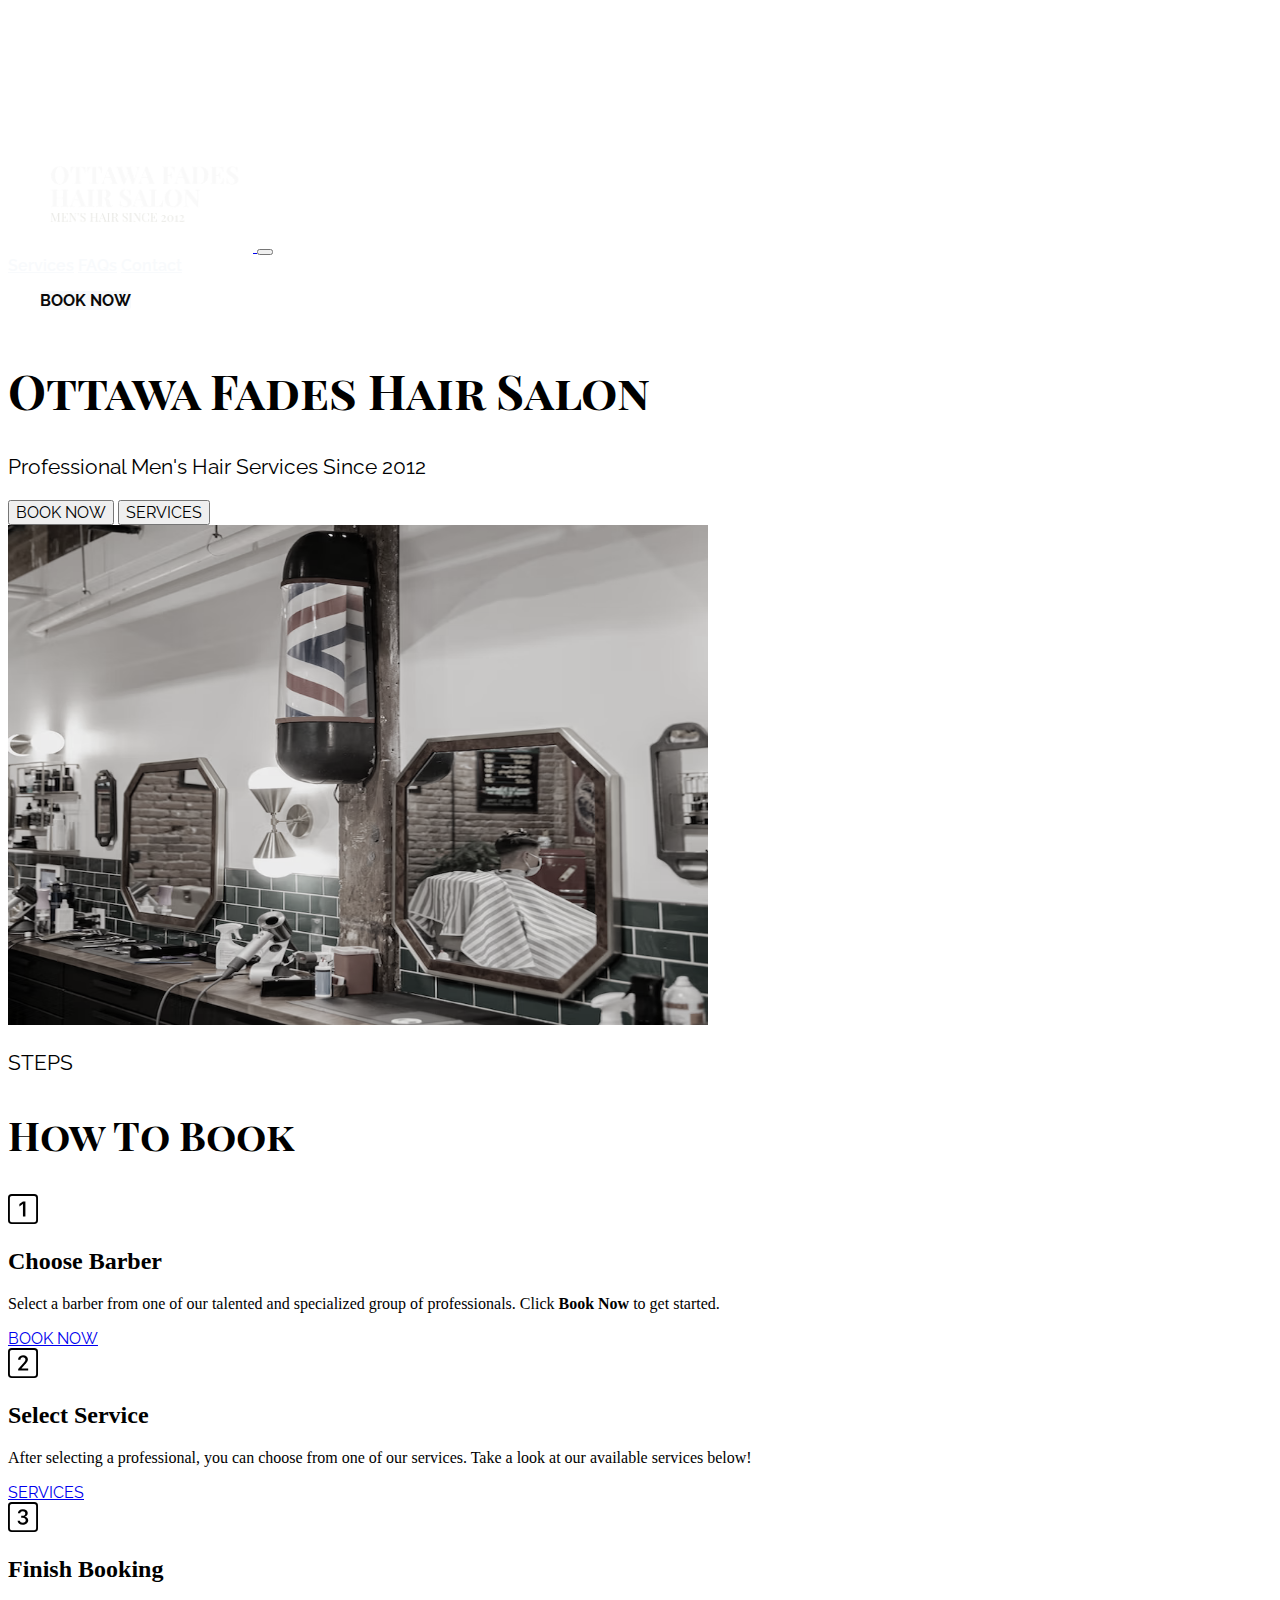
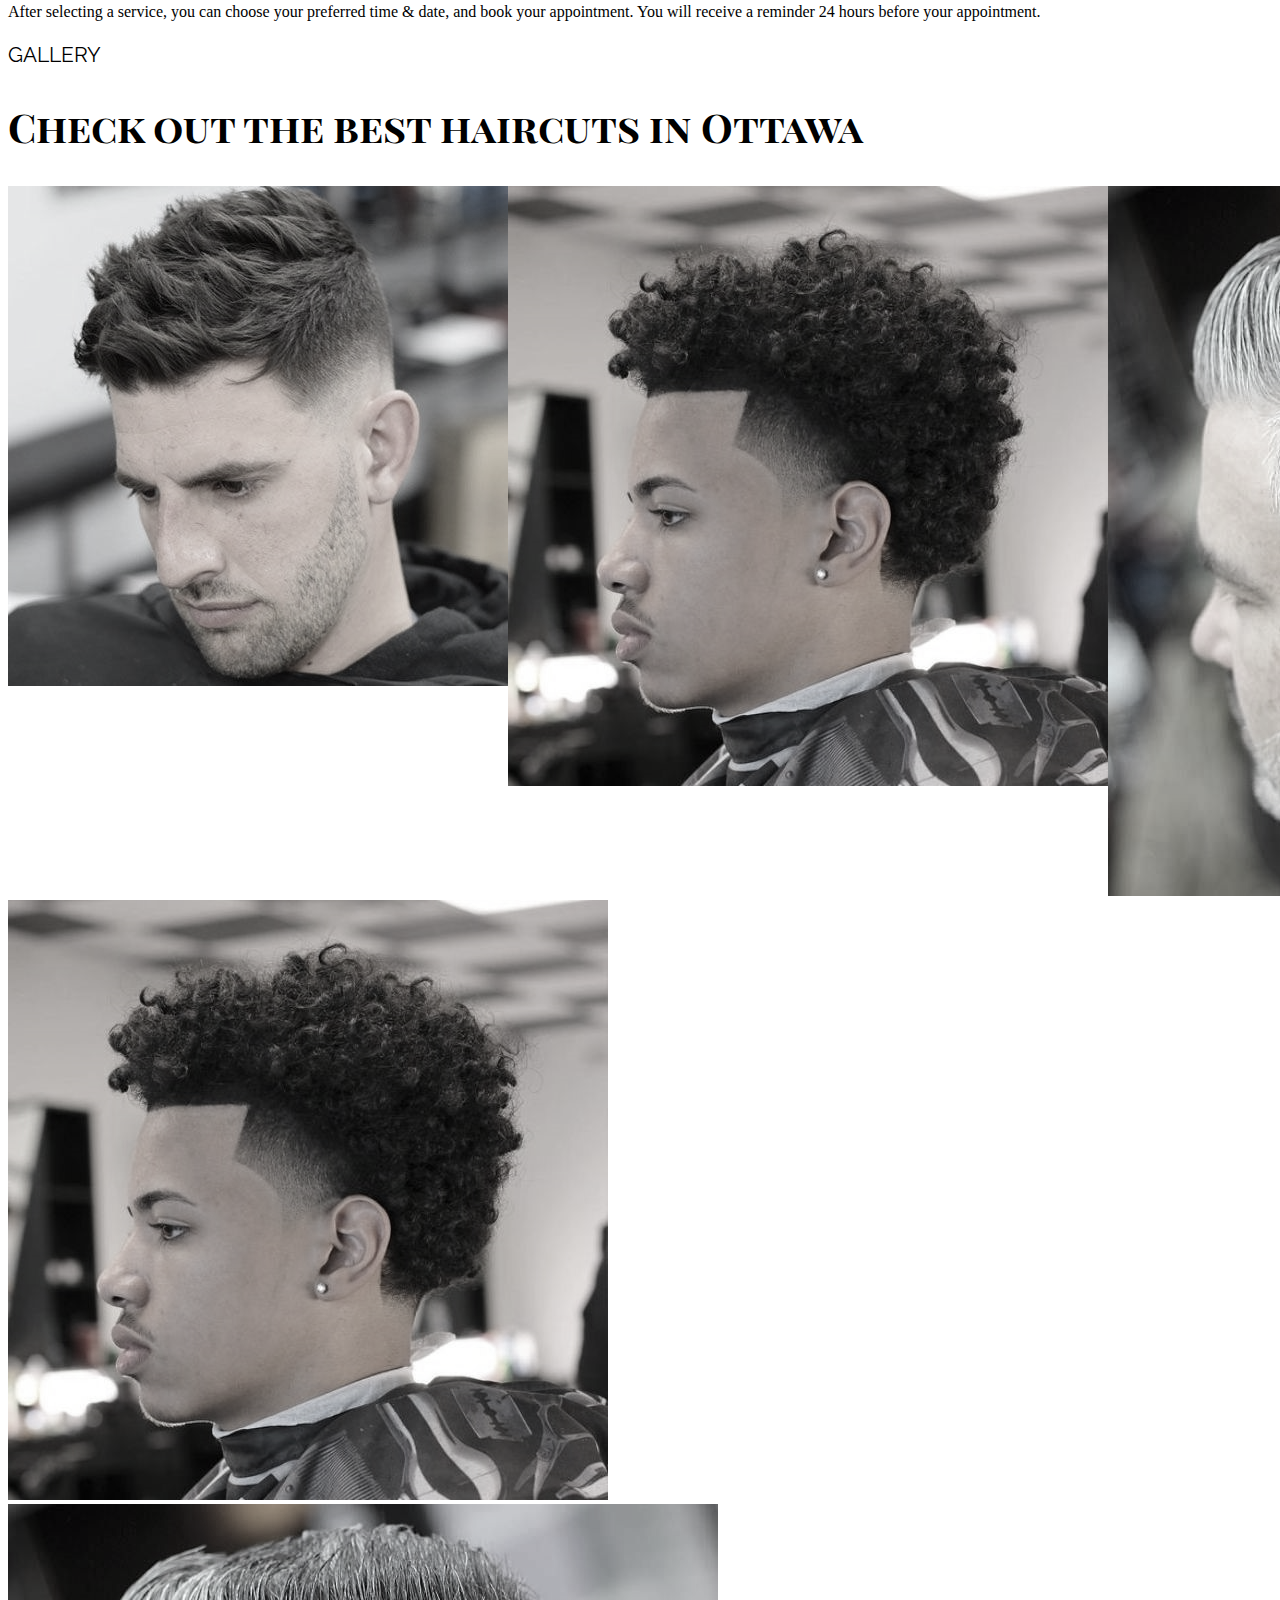
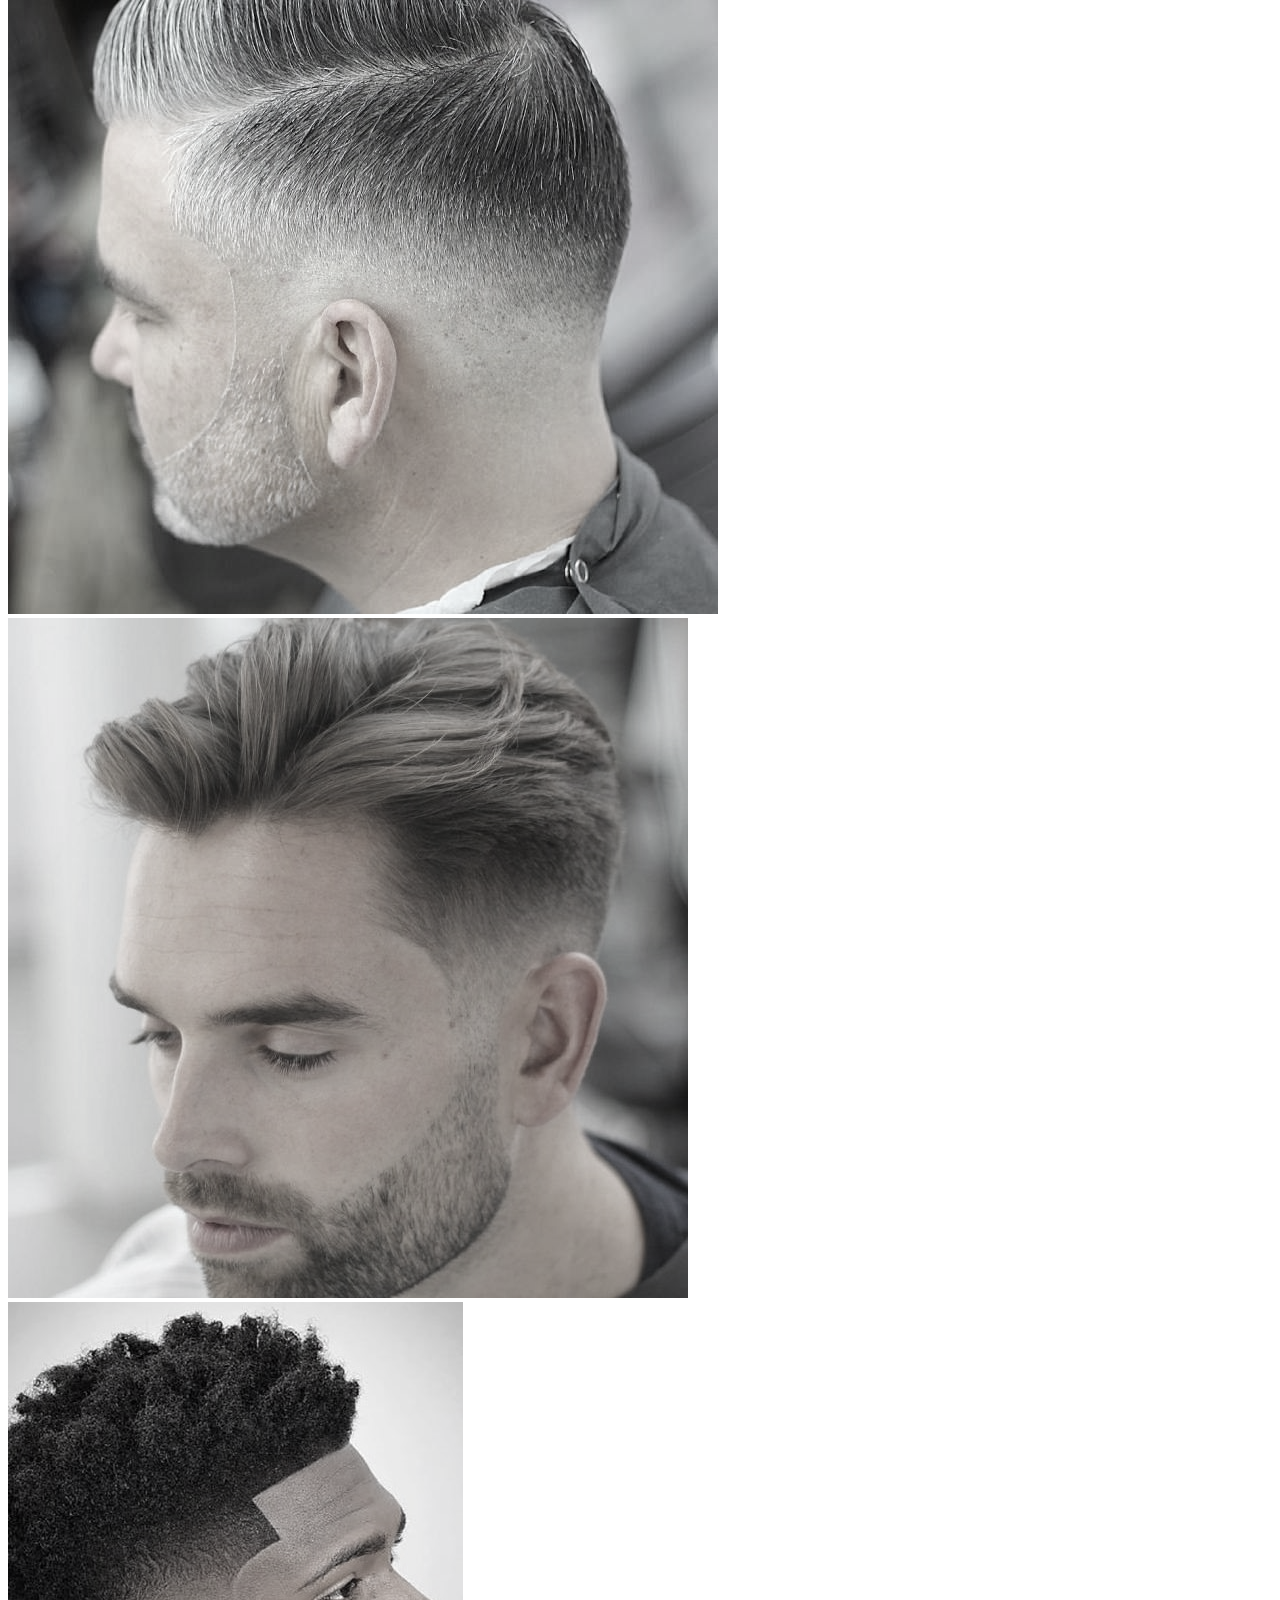
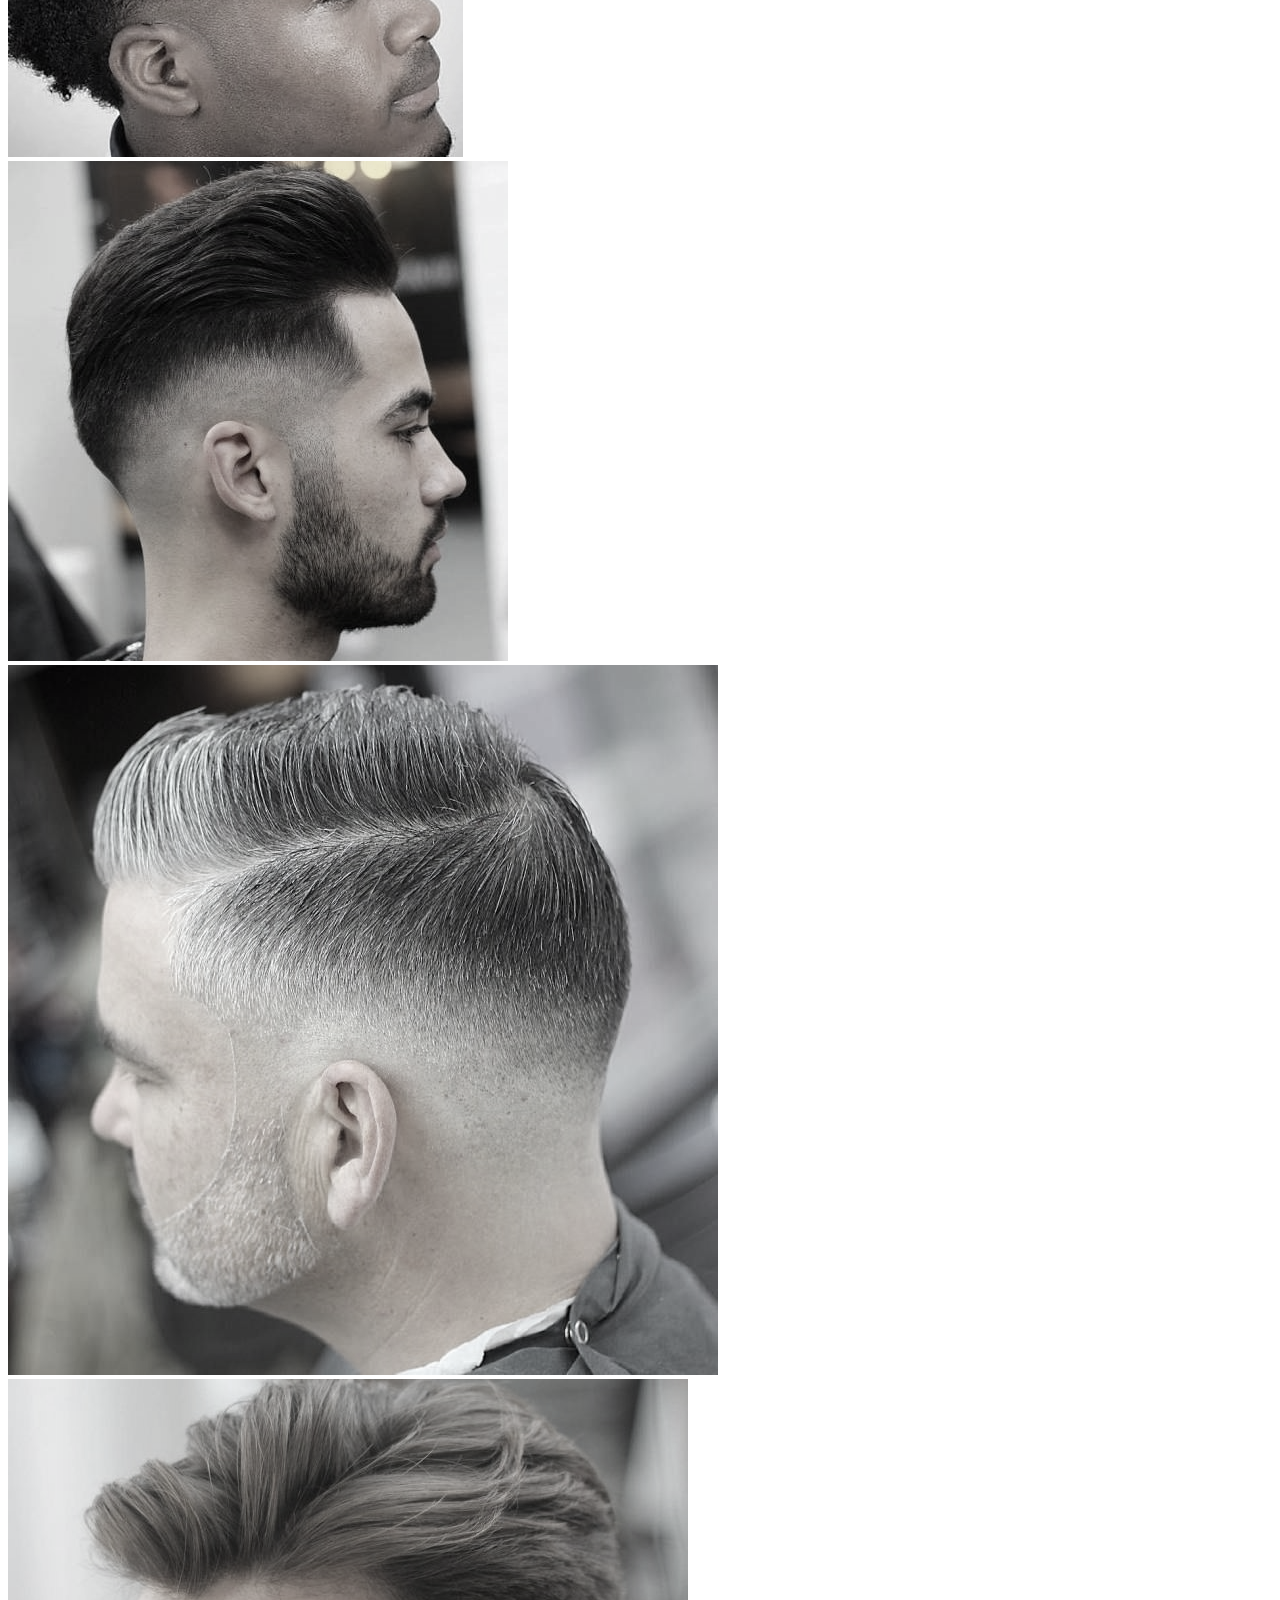
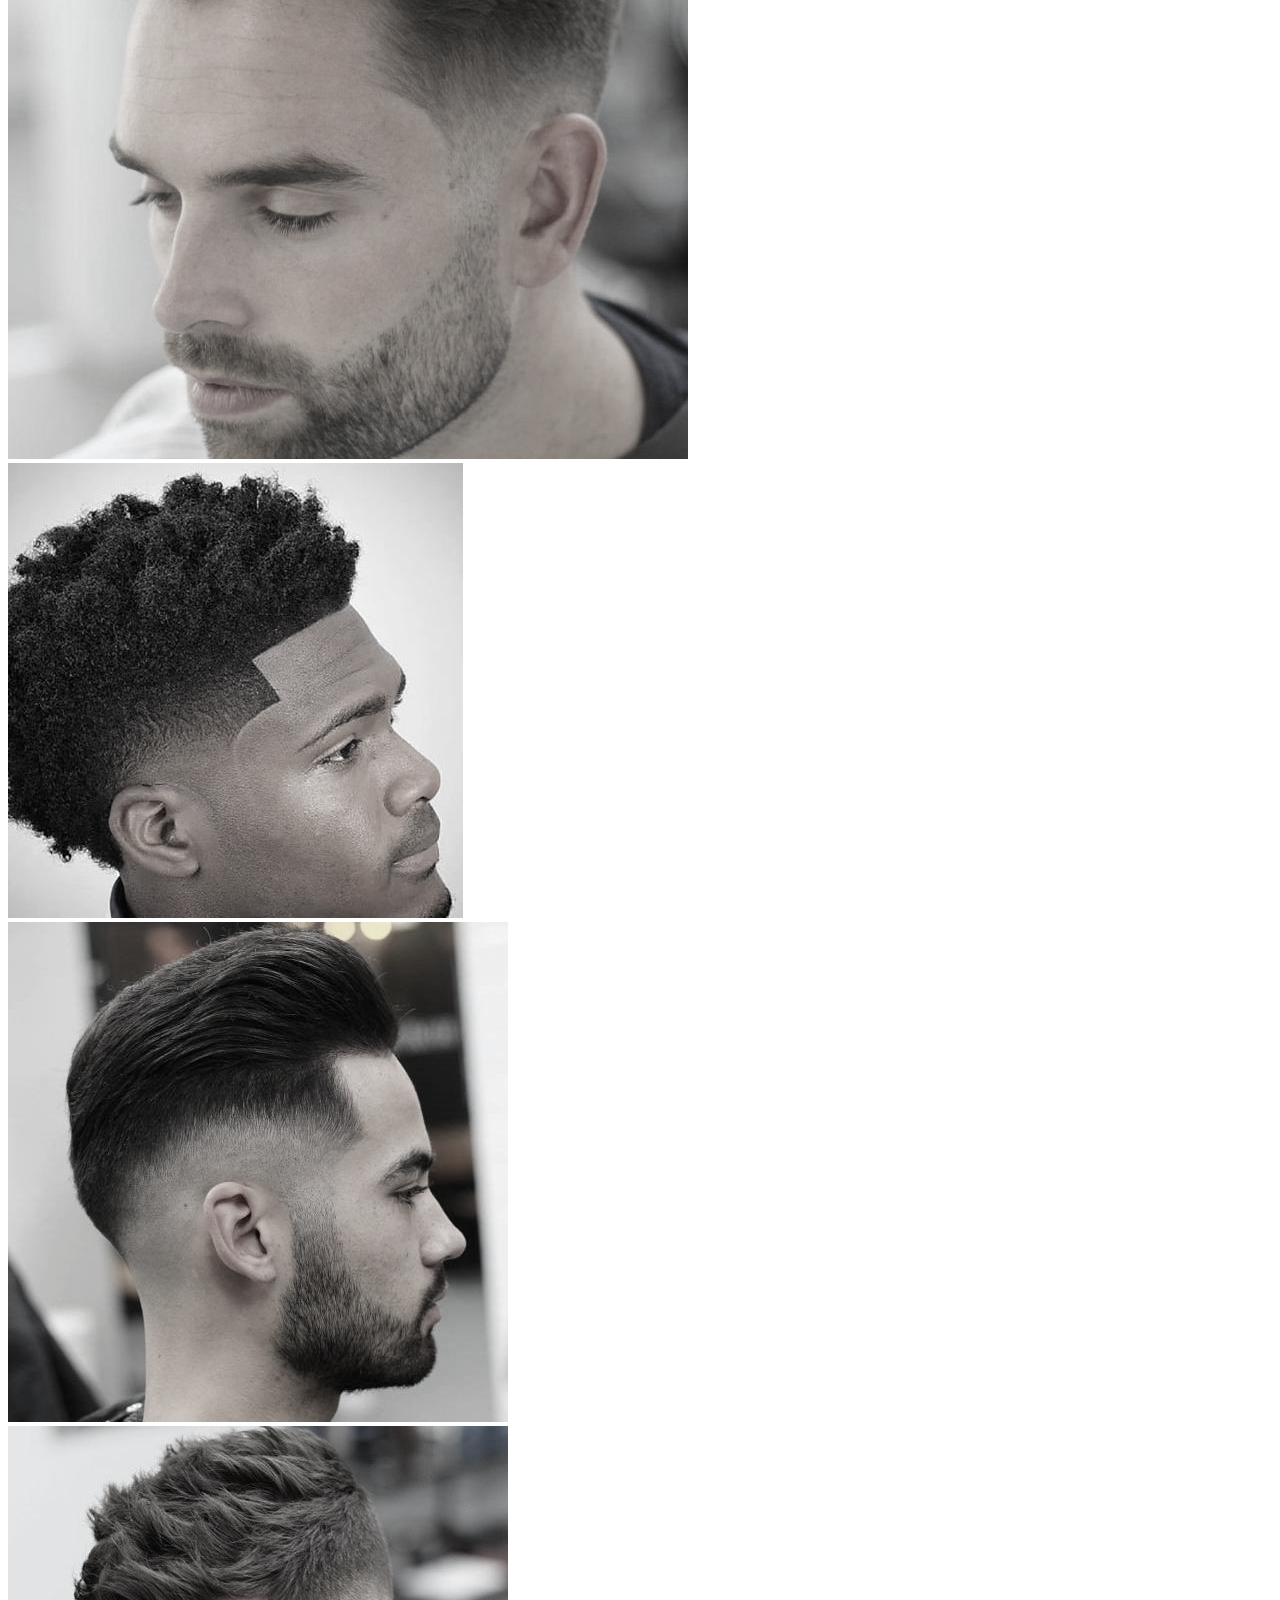
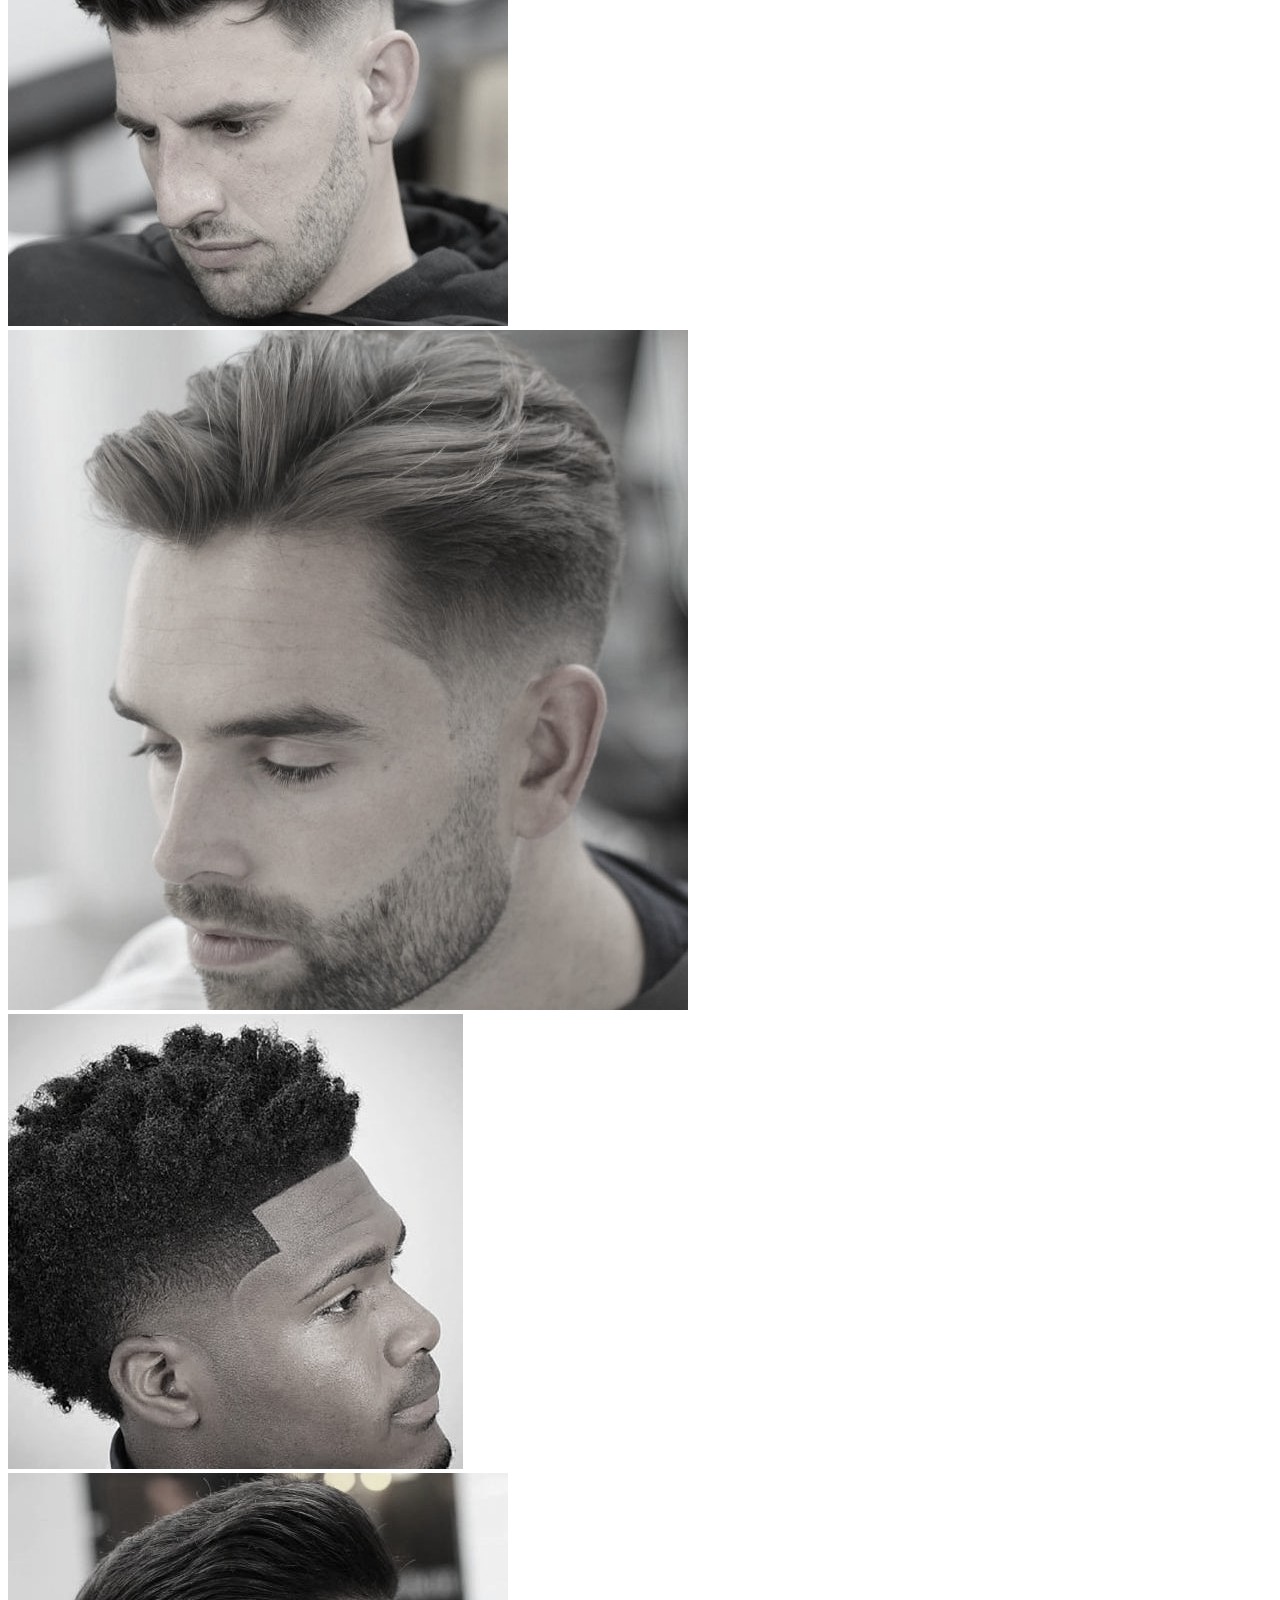
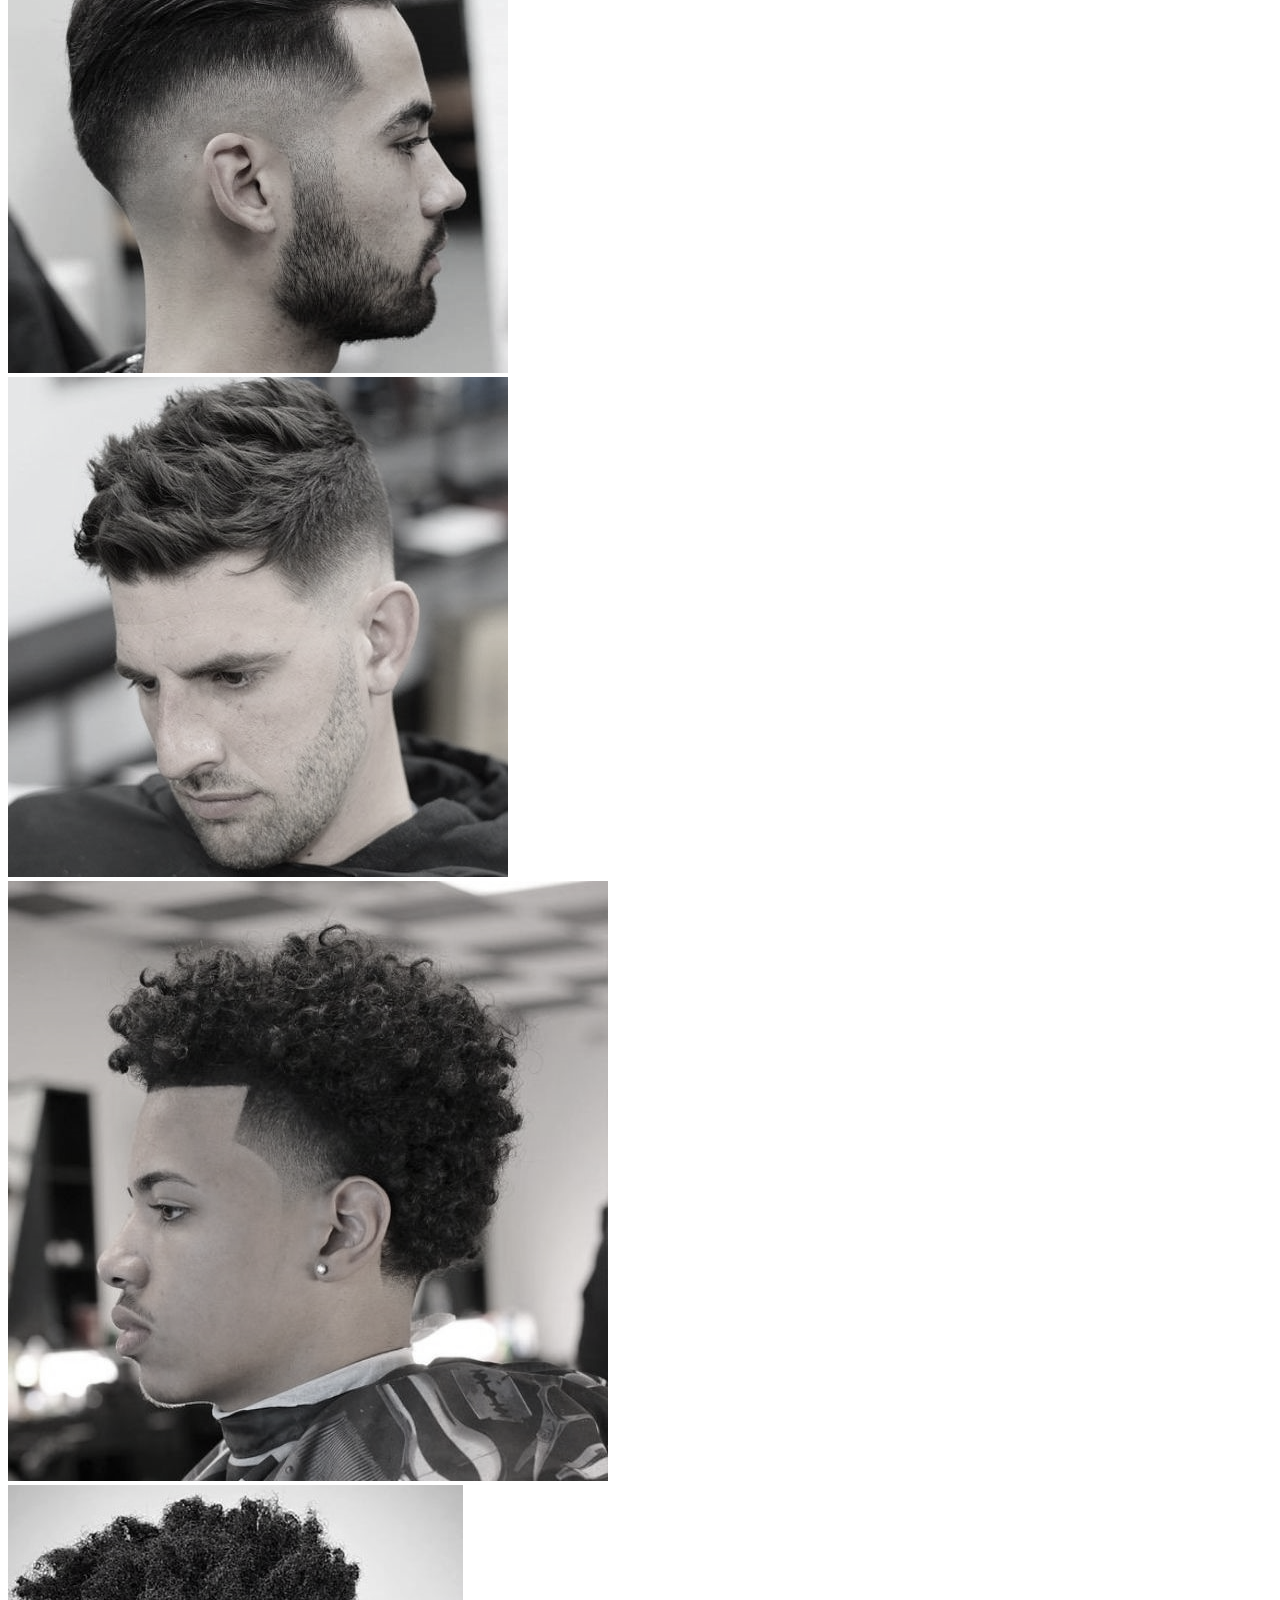
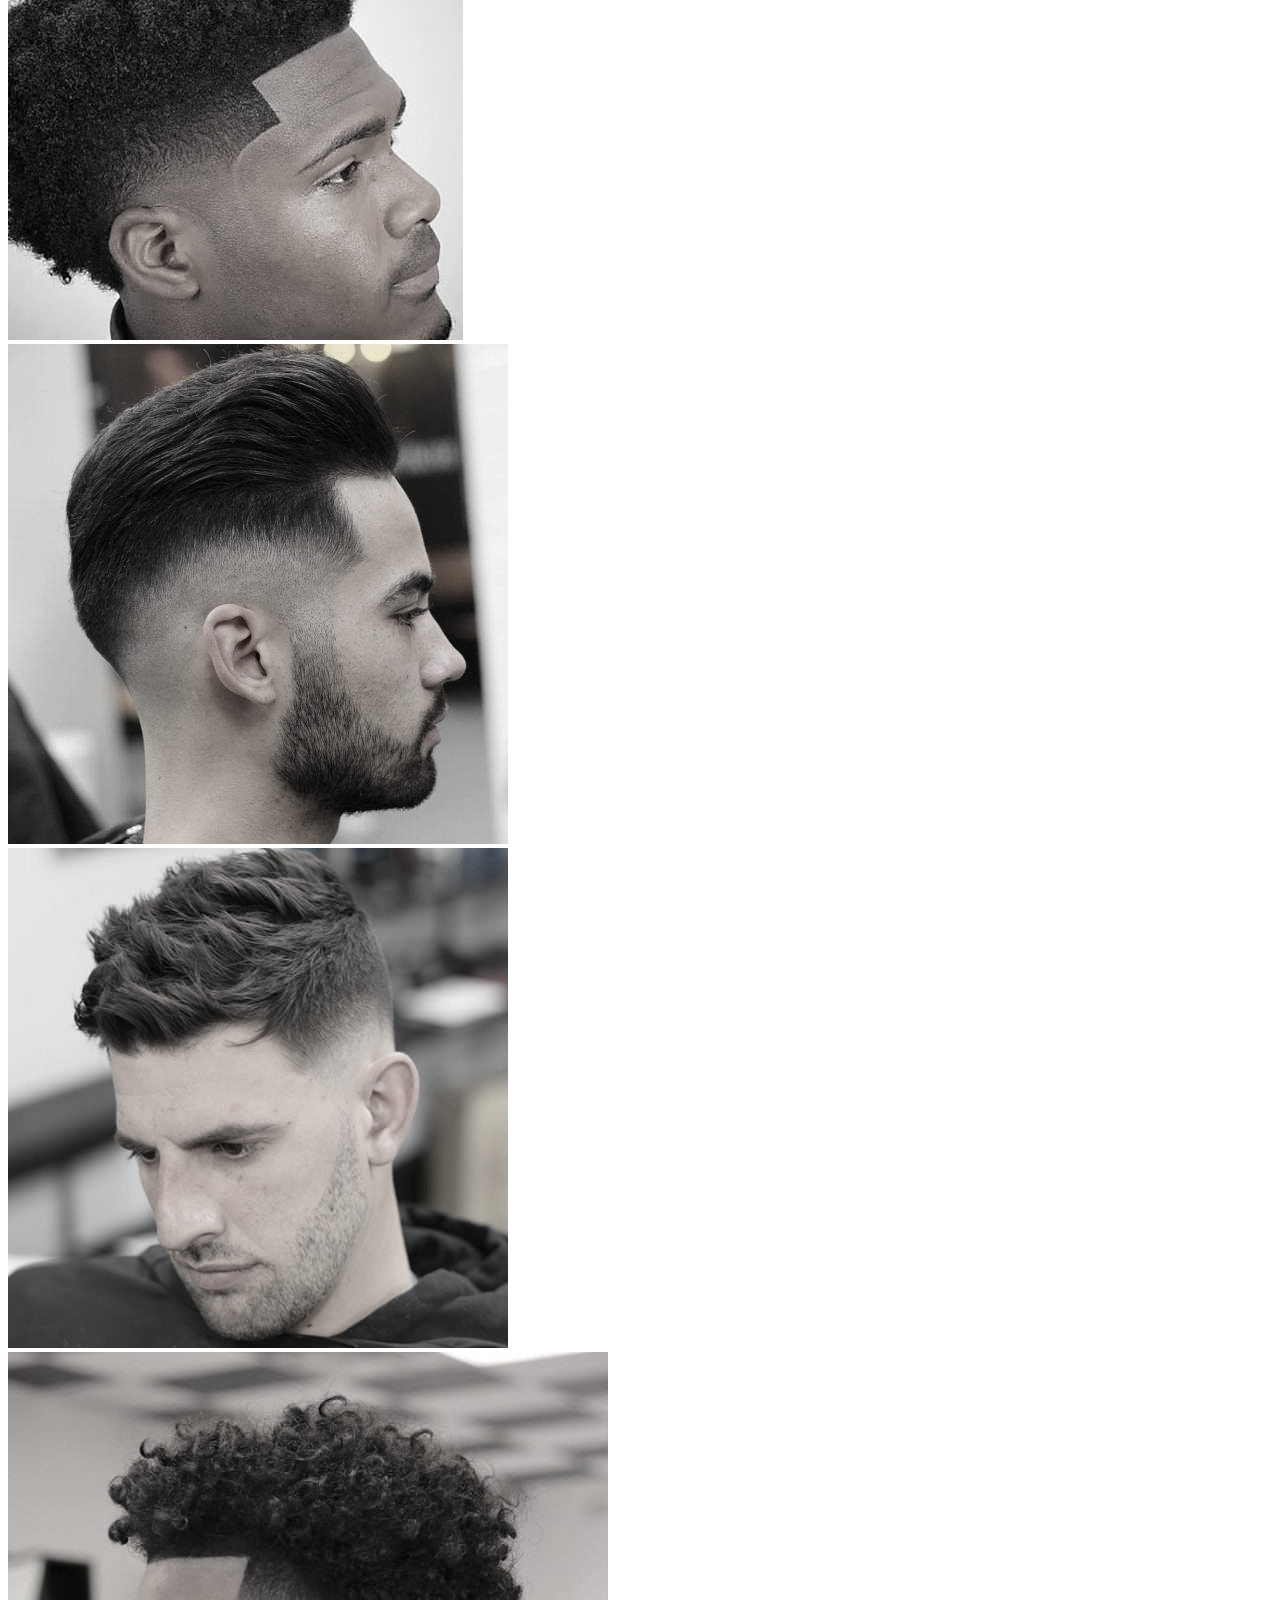
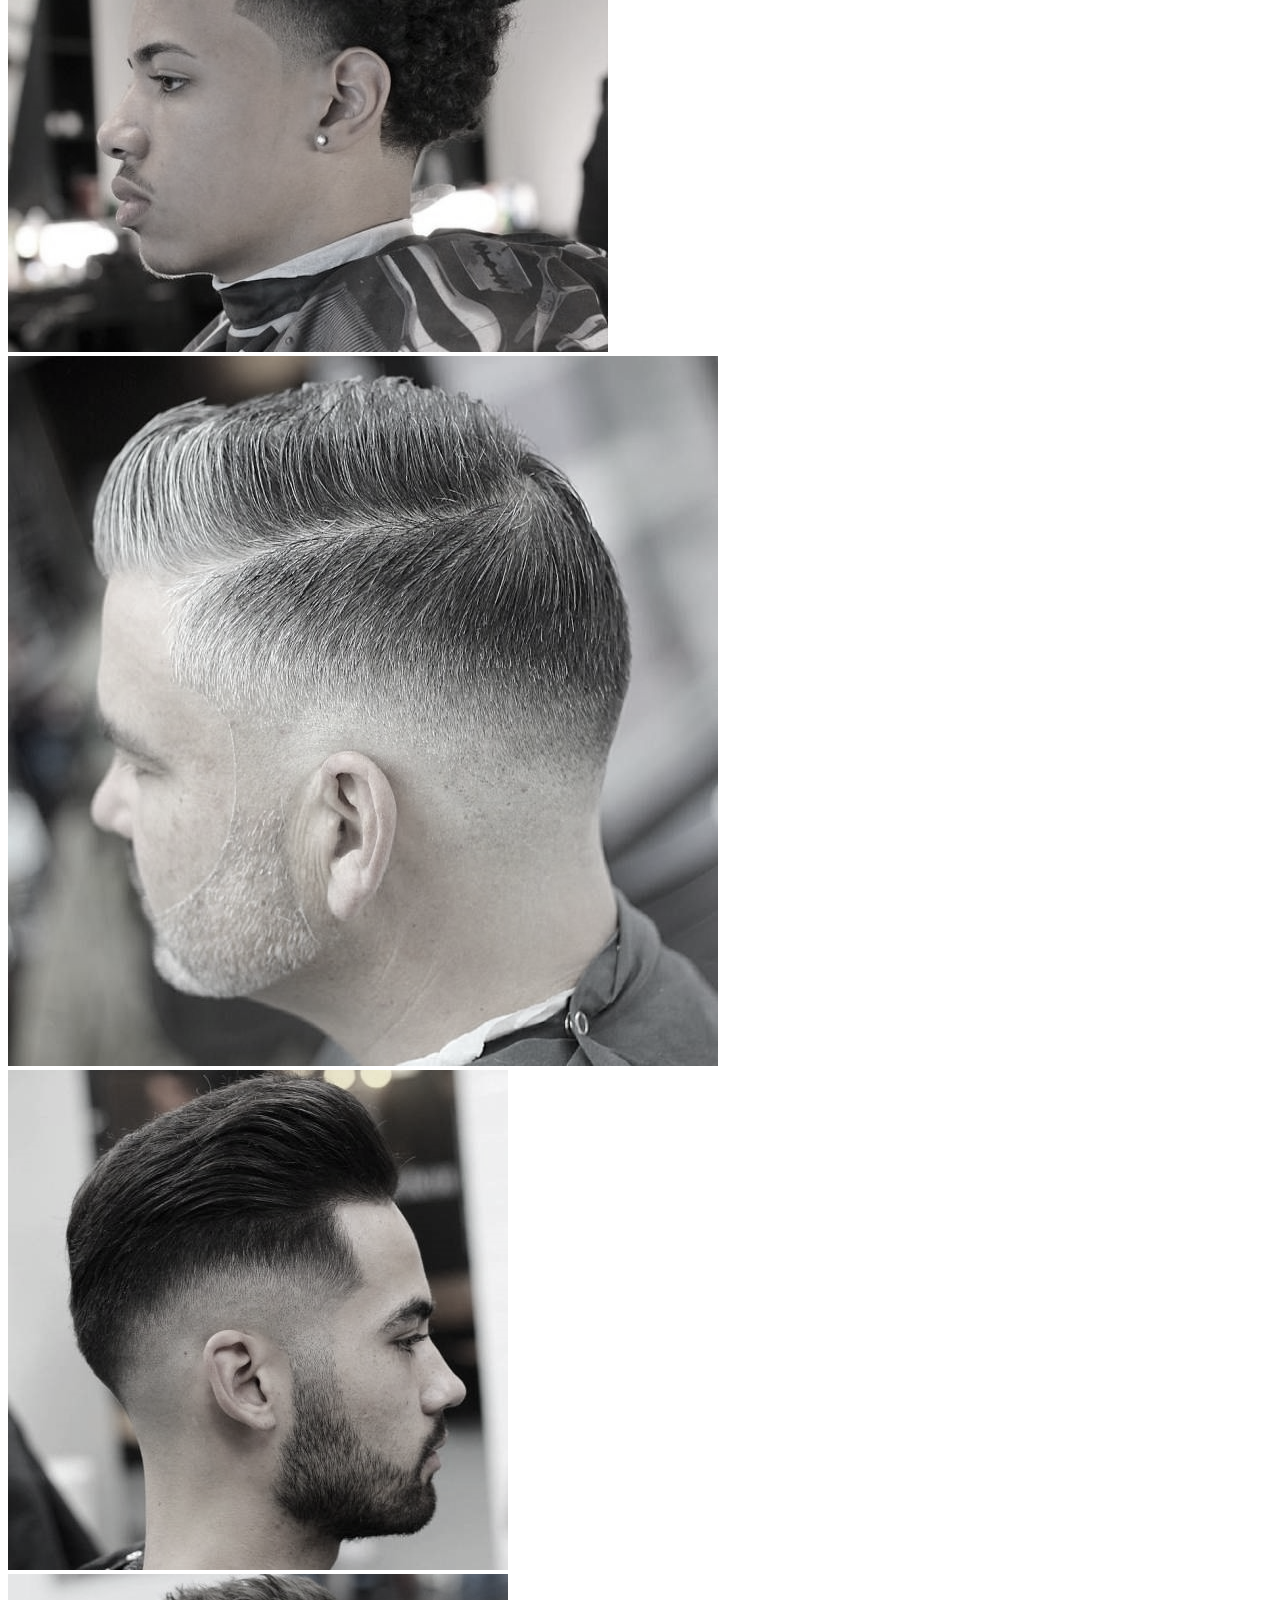
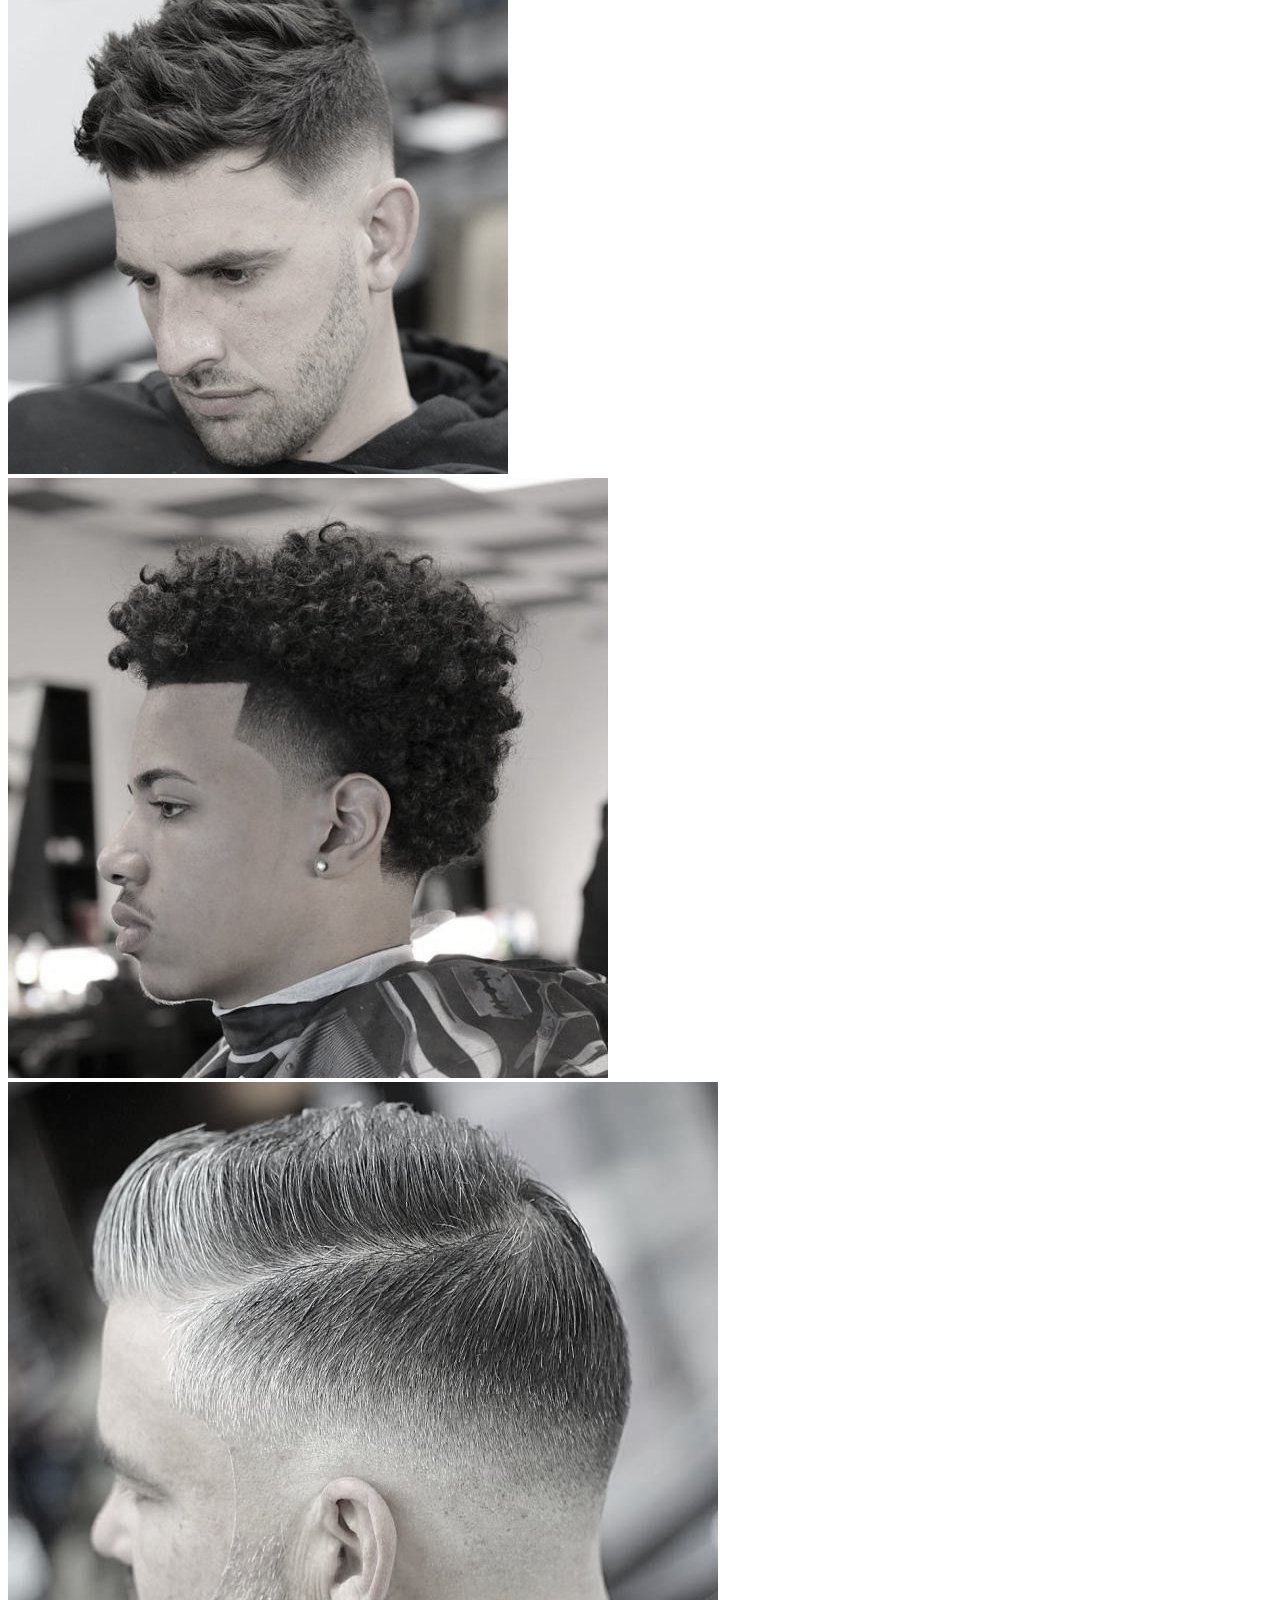
==== index.html @ c5bf945b "Complete footer and home page" ====
<!DOCTYPE html>
<html lang="en">

<head>
    <meta charset="UTF-8" />
    <meta http-equiv="X-UA-Compatible" content="IE=edge" />
    <meta name="viewport" content="width=device-width, initial-scale=1.0" />

    <!-- Fonts -->
    <link rel="preconnect" href="https://fonts.googleapis.com" />
    <link rel="preconnect" href="https://fonts.gstatic.com" crossorigin />
    <link
        href="https://fonts.googleapis.com/css2?family=Playfair+Display+SC:wght@400;700&family=Poppins:wght@200;300;400;500;600&family=Raleway:wght@400;500;600;700&display=swap"
        rel="stylesheet" />

    <!-- Bootstrap and Stylesheets -->
    <link rel="stylesheet" href="/css/style.css" />
    <link href="https://cdn.jsdelivr.net/npm/bootstrap@5.3.0/dist/css/bootstrap.min.css" rel="stylesheet"
        integrity="sha384-9ndCyUaIbzAi2FUVXJi0CjmCapSmO7SnpJef0486qhLnuZ2cdeRhO02iuK6FUUVM" crossorigin="anonymous" />

    <title>Ottawa Fades</title>
</head>

<body>
    <!-- NAVBAR -->
    <header">
        <nav class="navbar navbar-expand-md navbar-dark fixed-top bg-dark">
            <div class="container">
                <a href="#" class="navbar-brand">
                    <img src="/assets/logos/logo-transparent-png.png" alt="" width="245" class="nav-logo" />
                </a>
                <button class="navbar-toggler" type="button" data-bs-toggle="collapse"
                    data-bs-target="#navbarNavAltMarkup" aria-controls="navbarNavAltMarkup" aria-expanded="false"
                    aria-label="Toggle navigation">
                    <span class="navbar-dark navbar-toggler-icon"></span>
                </button>
                <div class="collapse navbar-collapse flex-grow-0" id="navbarNavAltMarkup">
                    <div class="navbar-nav">
                        <a href="#" class="nav-item nav-item--underline nav-link me-4">Services</a>
                        <a href="#" class="nav-item nav-item--underline nav-link me-4">FAQs</a>
                        <a href="#" class="nav-item nav-item--underline nav-link">Contact</a>
                    </div>
                    <a href="#" class="btn-nav-cta ms-5 px-4 py-2">BOOK NOW
                    </a>
                </div>
            </div>
        </nav>
        </header>

        <!-- HERO SECTION -->
        <main class="container col-xxl-8 px-4 py-5">
            <div class="row flex-lg-row align-items-center g-5 py-5 mb-4">
                <div class="col-lg-6">
                    <h1 class="fw-bold lh-md mb-4 heading-primary">
                        Ottawa Fades Hair Salon
                    </h1>
                    <p class="mb-5 heading-tertiary">
                        Professional Men's Hair Services Since 2012
                    </p>
                    <div class="d-grid gap-2 d-md-flex justify-content-md-start">
                        <button type="button" class="btn btn-dark btn-lg px-4 py-3 me-md-2 btn-style rounded-0" style="
                                font-family: 'Raleway', sans-serif;
                                font-size: medium;
                            ">
                            BOOK NOW
                        </button>
                        <button type="button" class="btn btn-outline-dark btn-lg px-4 py-3 btn-style rounded-0" style="
                                font-family: 'Raleway', sans-serif;
                                font-size: medium;
                            " ,>
                            SERVICES
                        </button>
                    </div>
                </div>
                <div class="col-10 col-sm-8 col-lg-6 hero-img">
                    <img src="/assets/hero-img.png" class="d-block mx-lg-auto img-fluid" alt="Bootstrap Themes"
                        width="700" height="500" loading="lazy" />
                </div>
            </div>
        </main>


        <section class="container px-4 py-5" id="hanging-icons">
            <p class="mb-0 heading-tertiary">STEPS</p>
            <h2 class="pb-2 heading-secondary">How To Book</h2>
            <div class="container row g-4 py-5 row-cols-1 row-cols-lg-3">
                <div class="col d-flex align-items-start mb-4">
                    <div class="icon-square bg-light text-dark flex-shrink-0 me-3">
                        <svg xmlns="http://www.w3.org/2000/svg" width="30" height="30" fill="currentColor"
                            class="bi bi-1-square" viewBox="0 0 16 16">
                            <path d="M9.283 4.002V12H7.971V5.338h-.065L6.072 6.656V5.385l1.899-1.383h1.312Z" />
                            <path
                                d="M0 2a2 2 0 0 1 2-2h12a2 2 0 0 1 2 2v12a2 2 0 0 1-2 2H2a2 2 0 0 1-2-2V2Zm15 0a1 1 0 0 0-1-1H2a1 1 0 0 0-1 1v12a1 1 0 0 0 1 1h12a1 1 0 0 0 1-1V2Z" />
                        </svg>
                    </div>
                    <div>
                        <h2 class="display-6">Choose Barber</h2>
                        <p>
                            Select a barber from one of our talented and specialized group of professionals. Click
                            <strong>Book Now</strong> to get started.
                        </p>
                        <a href="#" class="btn btn-dark px-3 py-2" style="font-family: Raleway, sans-serif;">
                            BOOK NOW
                        </a>
                    </div>
                </div>
                <div class="col d-flex align-items-start mb-4">
                    <div class="icon-square bg-light text-dark flex-shrink-0 me-3">
                        <svg xmlns="http://www.w3.org/2000/svg" width="30" height="30" fill="currentColor"
                            class="bi bi-2-square" viewBox="0 0 16 16">
                            <path
                                d="M6.646 6.24v.07H5.375v-.064c0-1.213.879-2.402 2.637-2.402 1.582 0 2.613.949 2.613 2.215 0 1.002-.6 1.667-1.287 2.43l-.096.107-1.974 2.22v.077h3.498V12H5.422v-.832l2.97-3.293c.434-.475.903-1.008.903-1.705 0-.744-.557-1.236-1.313-1.236-.843 0-1.336.615-1.336 1.306Z" />
                            <path
                                d="M0 2a2 2 0 0 1 2-2h12a2 2 0 0 1 2 2v12a2 2 0 0 1-2 2H2a2 2 0 0 1-2-2V2Zm15 0a1 1 0 0 0-1-1H2a1 1 0 0 0-1 1v12a1 1 0 0 0 1 1h12a1 1 0 0 0 1-1V2Z" />
                        </svg>
                    </div>
                    <div>
                        <h2 class="display-6">Select Service</h2>
                        <p>
                            After selecting a professional, you can choose from one of our services.
                            Take a look at our available services below!
                        </p>
                        <a href="#" class="btn btn-dark px-3 py-2" style="font-family: Raleway, sans-serif;">
                            SERVICES
                        </a>
                    </div>
                </div>
                <div class="col d-flex align-items-start mb-3">
                    <div class="icon-square bg-light text-dark flex-shrink-0 me-3">
                        <svg xmlns="http://www.w3.org/2000/svg" width="30" height="30" fill="currentColor"
                            class="bi bi-3-square" viewBox="0 0 16 16">
                            <path
                                d="M7.918 8.414h-.879V7.342h.838c.78 0 1.348-.522 1.342-1.237 0-.709-.563-1.195-1.348-1.195-.79 0-1.312.498-1.348 1.055H5.275c.036-1.137.95-2.115 2.625-2.121 1.594-.012 2.608.885 2.637 2.062.023 1.137-.885 1.776-1.482 1.875v.07c.703.07 1.71.64 1.734 1.917.024 1.459-1.277 2.396-2.93 2.396-1.705 0-2.707-.967-2.754-2.144H6.33c.059.597.68 1.06 1.541 1.066.973.006 1.6-.563 1.588-1.354-.006-.779-.621-1.318-1.541-1.318Z" />
                            <path
                                d="M0 2a2 2 0 0 1 2-2h12a2 2 0 0 1 2 2v12a2 2 0 0 1-2 2H2a2 2 0 0 1-2-2V2Zm15 0a1 1 0 0 0-1-1H2a1 1 0 0 0-1 1v12a1 1 0 0 0 1 1h12a1 1 0 0 0 1-1V2Z" />
                        </svg>
                    </div>
                    <div>
                        <h2 class="display-6">Finish Booking</h2>
                        <p>
                            After selecting a service, you can choose your preferred time & date, and book your
                            appointment.
                            You will receive a reminder 24 hours before your appointment.
                        </p>

                    </div>
                </div>
            </div>
        </section>


        <section class="container px-4 py-5">
            <p class="mb-0 heading-tertiary">GALLERY</p>
            <h2 class="pb-3 heading-secondary">Check out the best haircuts in Ottawa</h2>
            <div class="container text-center my-4">
                <div class="row mx-auto my-auto justify-content-center">
                    <div id="imageCarousel" class="carousel slide" data-bs-ride="carousel">
                        <div class="carousel-inner" role="listbox">
                            <div class="carousel-item active">
                                <div class="col-md-3">
                                    <div class="card rounded-0">
                                        <div class="card-img">
                                            <img src="/assets/haircuts-carousel/man-img-1.jpg"
                                                class="img-fluid grayscale-img">
                                        </div>
                                    </div>
                                </div>
                            </div>
                            <div class="carousel-item">
                                <div class="col-md-3">
                                    <div class="card rounded-0">
                                        <div class="card-img">
                                            <img src="/assets/haircuts-carousel/man-img-2.jpg"
                                                class="img-fluid grayscale-img">
                                        </div>
                                    </div>
                                </div>
                            </div>
                            <div class="carousel-item">
                                <div class="col-md-3">
                                    <div class="card rounded-0">
                                        <div class="card-img">
                                            <img src="/assets/haircuts-carousel/man-img-3.jpg"
                                                class="img-fluid grayscale-img">
                                        </div>
                                    </div>
                                </div>
                            </div>
                            <div class="carousel-item">
                                <div class="col-md-3">
                                    <div class="card rounded-0">
                                        <div class="card-img">
                                            <img src="/assets/haircuts-carousel/man-img-4.jpg"
                                                class="img-fluid grayscale-img">
                                        </div>
                                    </div>
                                </div>
                            </div>
                            <div class="carousel-item">
                                <div class="col-md-3">
                                    <div class="card rounded-0">
                                        <div class="card-img">
                                            <img src="/assets/haircuts-carousel/man-img-5.jpg"
                                                class="img-fluid grayscale-img">
                                        </div>
                                    </div>
                                </div>
                            </div>
                            <div class="carousel-item">
                                <div class="col-md-3">
                                    <div class="card rounded-0">
                                        <div class="card-img">
                                            <img src="/assets/haircuts-carousel/man-img-6.jpg"
                                                class="img-fluid grayscale-img">
                                        </div>
                                    </div>
                                </div>
                            </div>
                        </div>
                        <a class="carousel-control-prev bg-transparent w-aut" href="#imageCarousel" role="button"
                            data-bs-slide="prev">
                            <span class="carousel-control-prev-icon" aria-hidden="true"></span>
                        </a>
                        <a class="carousel-control-next bg-transparent w-aut" href="#imageCarousel" role="button"
                            data-bs-slide="next">
                            <span class="carousel-control-next-icon" aria-hidden="true"></span>
                        </a>
                    </div>
                </div>
            </div>
        </section>

        <div class="container-fluid bg-dark mt-5">

            <footer class="container py-5">
                <div class="row">
                    <div class="col-12 col-md">
                        <img src="/assets/logos/logo-transparent-png.png" alt="" height="100rem">
                        <small class="d-block mb-3 text-body-secondary">&copy; 2017–2023</small>
                    </div>
                    <div class="col-9 col-lg">
                        <p class="footer-address my-0">123 Market St. #22B</p>
                        <p class="footer-address my-0">Ottawa, ON, Canada</p>
                        <p class="footer-address">K1Y XXX</p>
                        <ul class="list-unstyled text-small">
                            <li><a class="link-secondary text-decoration-none py-1" href="#">(434)546-4356</a></li>
                            <li><a class="link-secondary text-decoration-none py-1" href="#">contact@lift.agency</a></li>
                        </ul>
                    </div>
                    <div class="col-6 col-lg justify-content-center">
                        <h5 style="font-family: Poppins, sans-serif; color: white" class="mb-3">HOURS</h5>
                        <div class="d-flex align-items-center mb-2">
                            <h6 class="footer-address me-3 mb-1">MON-FRI</h6>
                            <p class="footer-address mb-1">11AM - 8PM</p>
                        </div>
                        <div class="d-flex align-items-center mb-2">
                            <h6 class="footer-address me-3 mb-1">SAT</h6>
                            <p class="footer-address mb-1">11AM - 8PM</p>
                        </div>
                        <div class="d-flex align-items-center mb-2">
                            <h6 class="footer-address me-3 mb-1">SUN</h6>
                            <p class="footer-address mb-1">11AM - 8PM</p>
                        </div>

                    </div>
                </div>
            </footer>
        </div>

        <script src="https://cdn.jsdelivr.net/npm/@popperjs/core@2.11.8/dist/umd/popper.min.js"
            integrity="sha384-I7E8VVD/ismYTF4hNIPjVp/Zjvgyol6VFvRkX/vR+Vc4jQkC+hVqc2pM8ODewa9r"
            crossorigin="anonymous"></script>
        <script src="https://cdn.jsdelivr.net/npm/bootstrap@5.3.0/dist/js/bootstrap.min.js"
            integrity="sha384-fbbOQedDUMZZ5KreZpsbe1LCZPVmfTnH7ois6mU1QK+m14rQ1l2bGBq41eYeM/fS"
            crossorigin="anonymous"></script>
        <script src="/js/script.js"></script>
</body>

</html>
---- css/style.css ----
/*

--- 01 TYPOGRAPHY SYSTEM

Raleway for subheadings, text
Playfair Display SC for Primary Headings
Playfair Display for Secondary Headings

--DEFAULT FONTWEIGHTS: 400

--MEDIUM: 

--SEMI-BOLD: 

--BOLD: 

--LINE HEIGHTS:

Default: 1

Small: 1.05

Medium: 1.2

Large: 1.8

Paragraph Default: 1.6

--LETTER SPACING

-0.5px

0.75px

--FONT SIZE SYSTEM (px)

10 / 12 / 14 / 16 / 18 / 20 / 24 / 30 / 36 / 44 / 52 / 62 / 74 / 86 / 98

--- 02 COLORS

--Primary: 

--Tints (Lighter): #fdf2e9 #fae5d3

--Shades (Darker): #cf711f #eb984e

--Greys:

#6f6f6f - Lightest grey allowed on #fdf2e9

#888

#767676 Lightest Grey allowed on white

#777

#555

#333

#45260a

--- 03 SHADOWS

--- 04 BORDER-RADIUS

Default: 9px

11px

--- 05 WHITESPACE

--SPACING SYSTEM (px)

2 / 4 / 8 / 12 / 16 / 24 / 32 / 48 / 64 / 80 / 96 / 128

--- 06 SHADOWS

box-shadow: 0 2.4rem 4.8rem rgba(0, 0, 0, 0.075);

*/

body {
    padding-top: 8rem;
}

.navbar {
    font-family: "Raleway", sans-serif;
    font-weight: 600;
    font-size: 1rem;
}

.nav-item {
    position: relative;
}

.nav-item--underline:after {
    bottom: 0;
    content: "";
    display: block;
    height: 0.5px;
    left: 100%;
    position: absolute;
    background: #f8fafc;
    transition: width 0.3s ease 0s, left 0.3s ease 0s;
    width: 0;
}

.nav-item--underline:hover:after {
    width: 100%;
    left: 0;
}

.nav-item:link,
.nav-item:visited {
    color: #f8fafc;
}

.nav-item:hover,
.nav-item:active {
    color: #e2e8f0;
}

.btn-nav-cta:link,
.btn-nav-cta:visited {
    display: inline-block;
    margin: 1rem 2rem;
    align-items: start;
    text-decoration: none;
    background-color: #f8fafc;
    border-radius: 4px;
    font-weight: 700;
    color: #09090b;
    transition: all 0.3s;
}

.btn-nav-cta:hover,
.btn-nav-cta:active {
    text-shadow: 0 0 0.5px #09090b;
    background-color: #e5e7eb;
    box-shadow: 0 1.2rem 3.2rem rgba(0, 0, 0, 0.03);
}

.heading-primary {
    font-family: "Playfair Display SC", serif;
    font-weight: 600;
    font-size: 3.8rem;
}

.heading-secondary {
    font-family: "Playfair Display SC", serif;
    font-weight: 600;
    font-size: 2.8rem;
}

.heading-tertiary {
    font-family: "Raleway", sans-serif;
    font-size: 1.3rem;
}

.btn-style {
    font-family: "Raleway", sans-serif;
    font-family: 1rem;
}

/*********************************/
/* -------- HERO SECTION --------*/
/*********************************/

.hero-img,
.grayscale-img {
    filter: brightness(60%);
    filter: grayscale(80%);
}

/* FOOTER */
.footer-address {
    font-family: "Poppins", sans-serif;
    font-weight: 300;
    color: #e2e8f0;
}

/**********************************/
/* -------- MEDIA QUERIES --------*/
/**********************************/

@media (max-width: 87em) {
    .nav-logo {
        max-width: 248;
    }

    .heading-primary {
        font-size: 3rem;
    }

    .heading-secondary {
        font-size: 2.5rem;
    }
}

@media (max-width: 50em) {
    .nav-logo {
        max-width: 75%;
    }

    .heading-primary {
        font-size: 2.8rem;
    }

    .heading-secondary {
        font-size: 2rem;
    }
}

/* CAROUSEL */
@media (max-width: 767px) {
    .carousel-inner .carousel-item > div {
        display: none;
    }
    .carousel-inner .carousel-item > div:first-child {
        display: block;
    }
}

.carousel-inner .carousel-item.active,
.carousel-inner .carousel-item-next,
.carousel-inner .carousel-item-prev {
    display: flex;
}

/* medium and up screens */
@media (min-width: 768px) {
    .carousel-inner .carousel-item-end.active,
    .carousel-inner .carousel-item-next {
        transform: translateX(25%);
    }

    .carousel-inner .carousel-item-start.active,
    .carousel-inner .carousel-item-prev {
        transform: translateX(-25%);
    }
}

.carousel-inner .carousel-item-end,
.carousel-inner .carousel-item-start {
    transform: translateX(0);
}
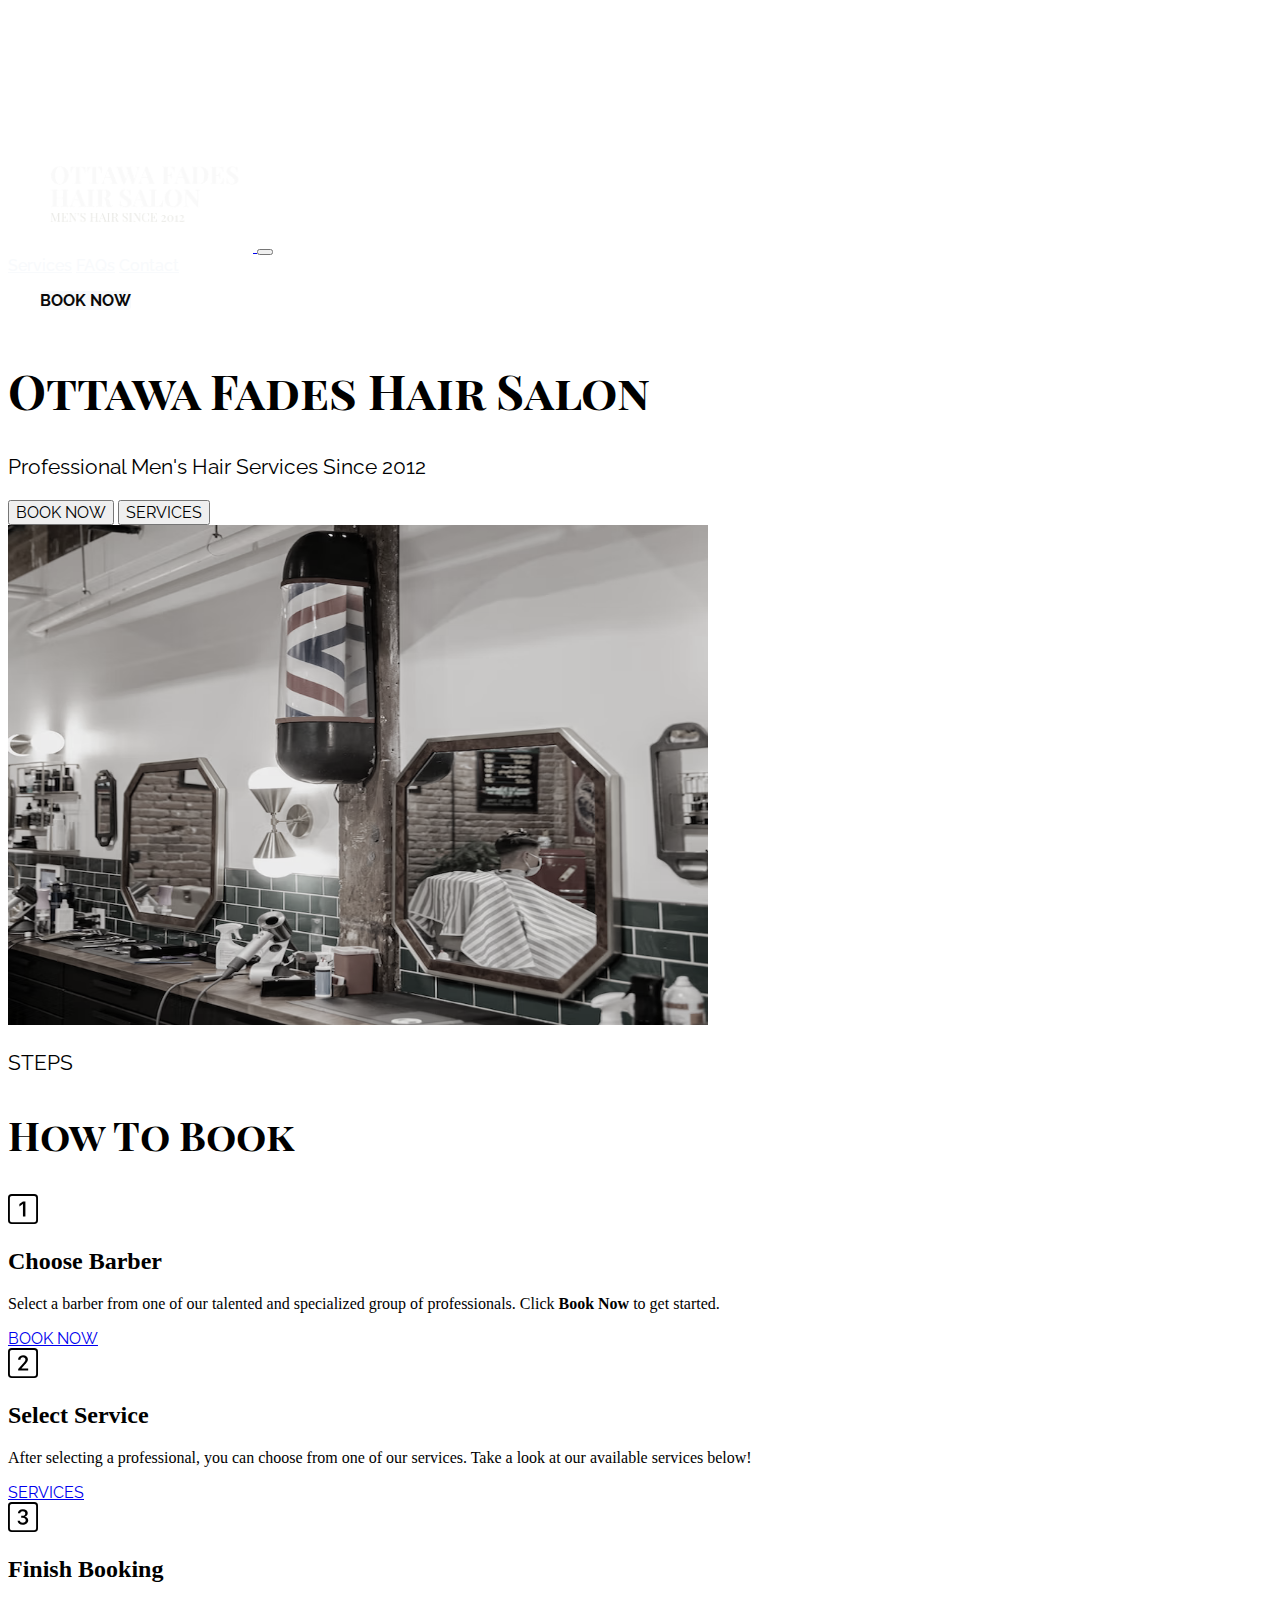
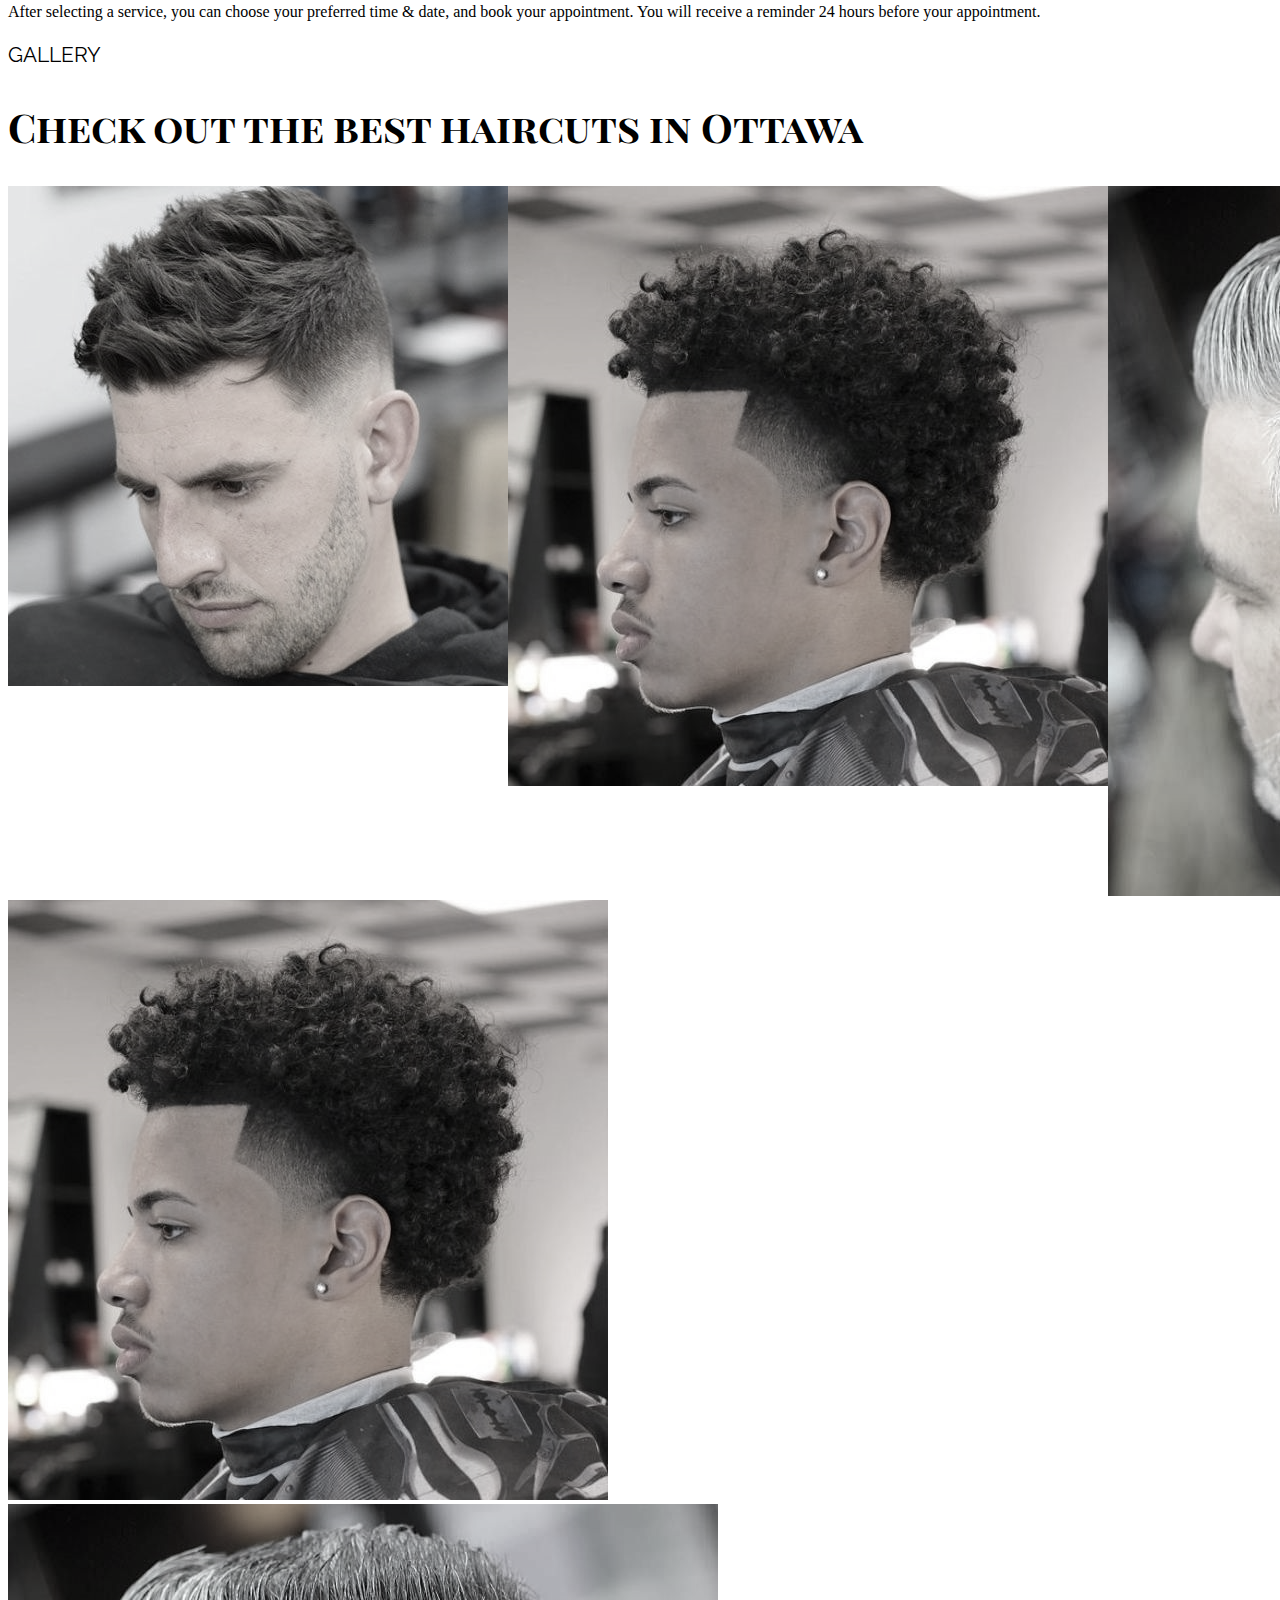
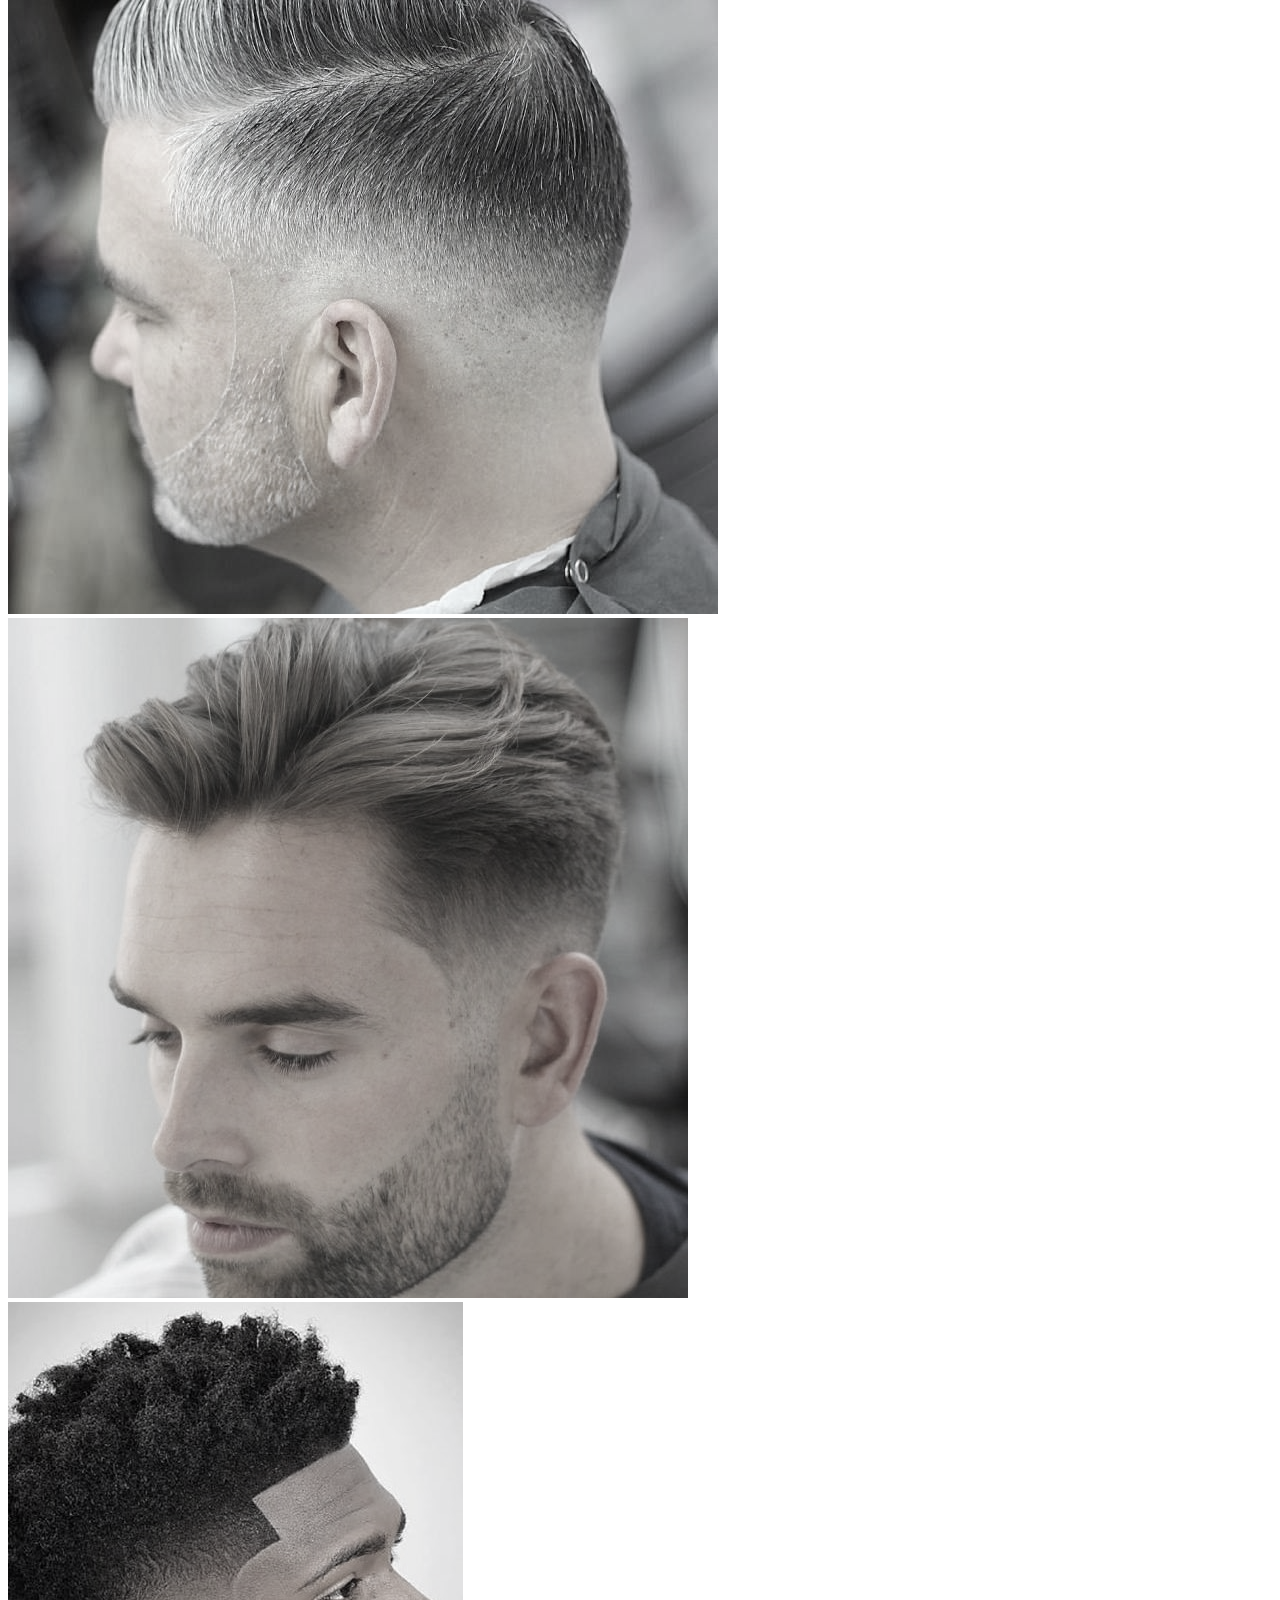
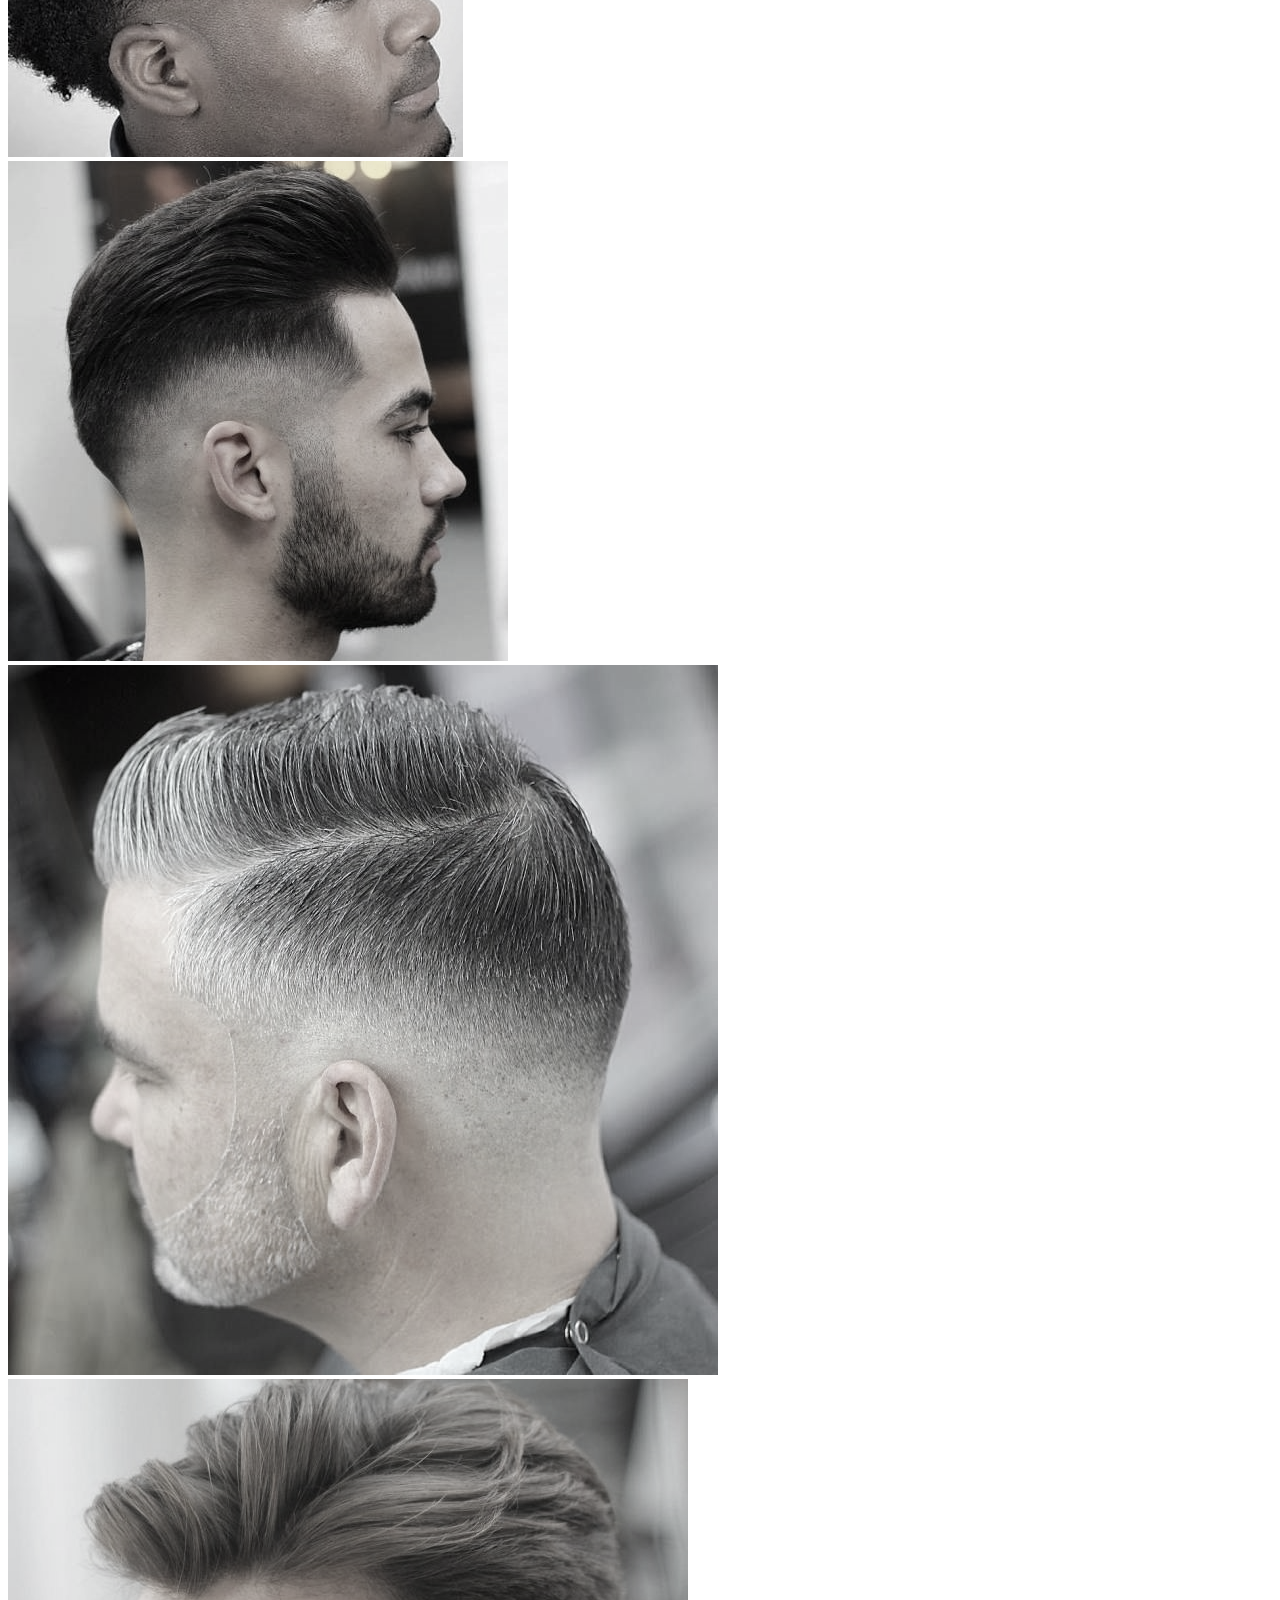
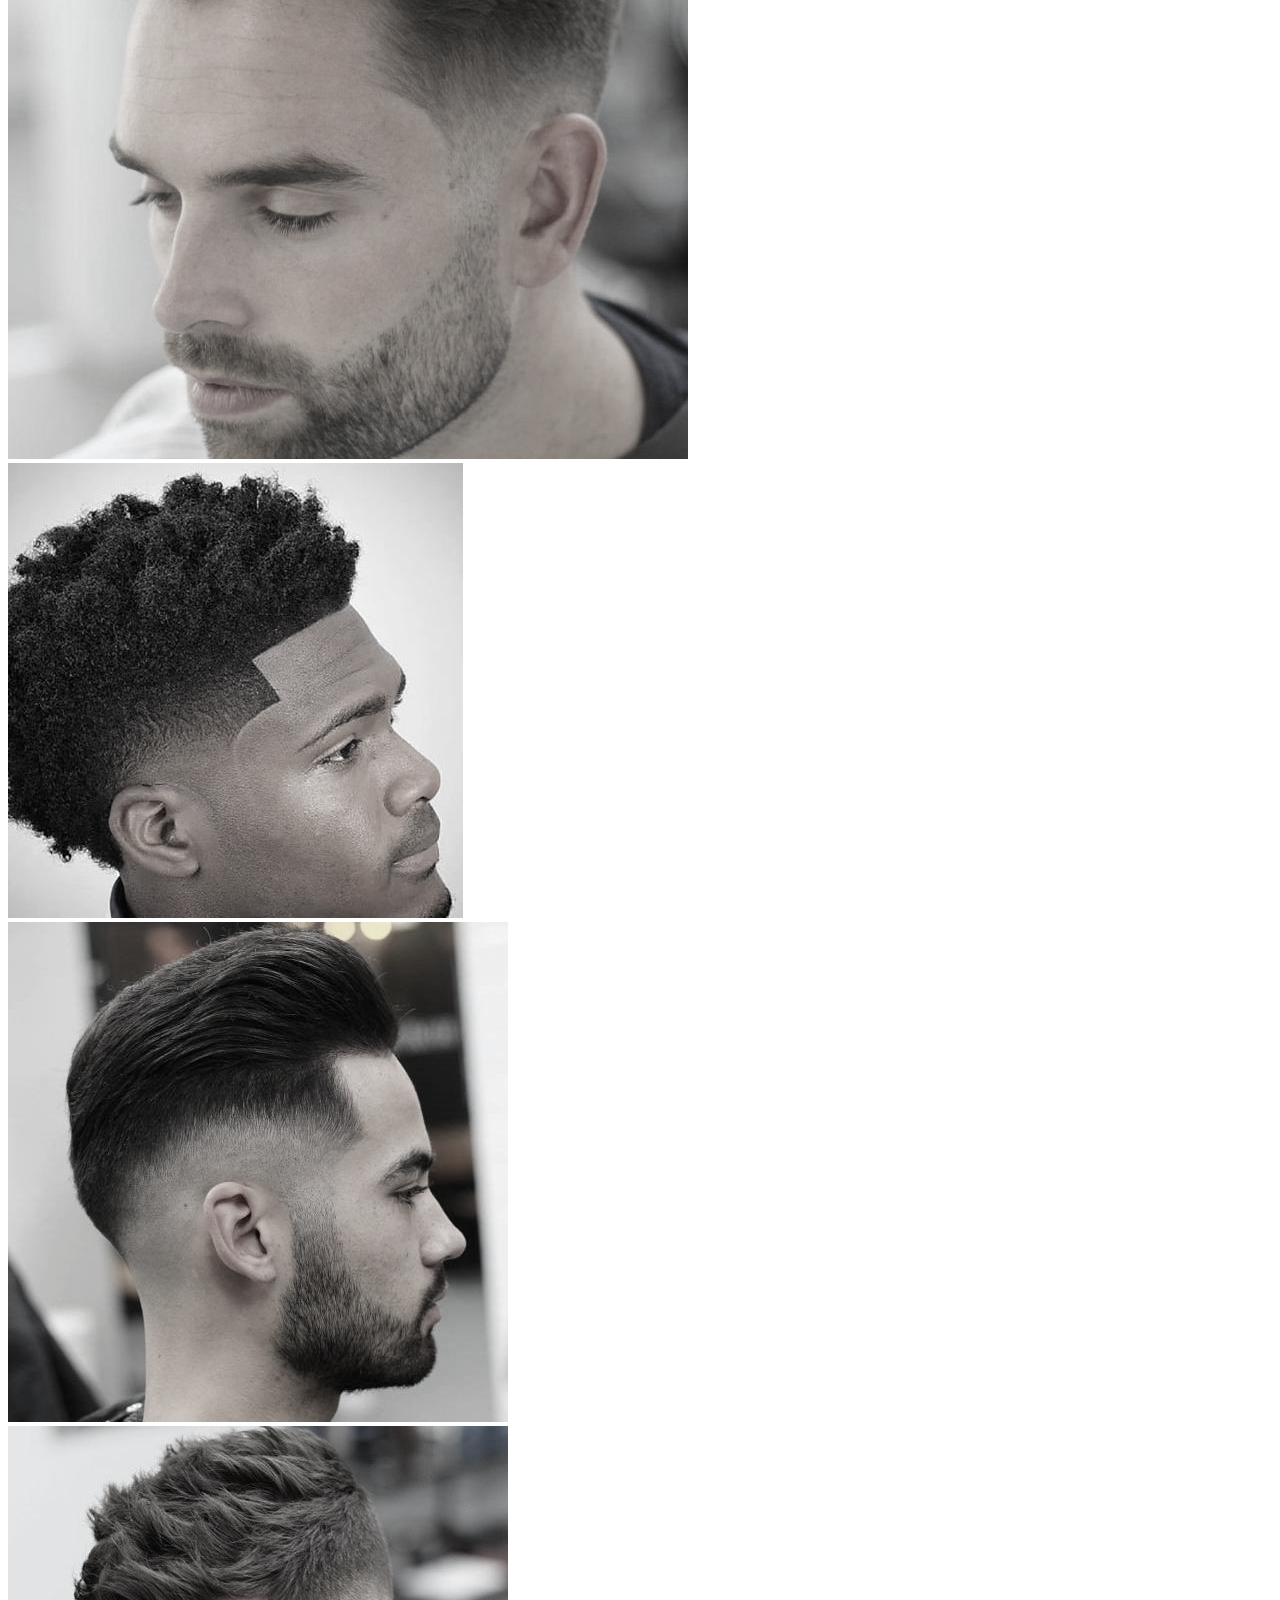
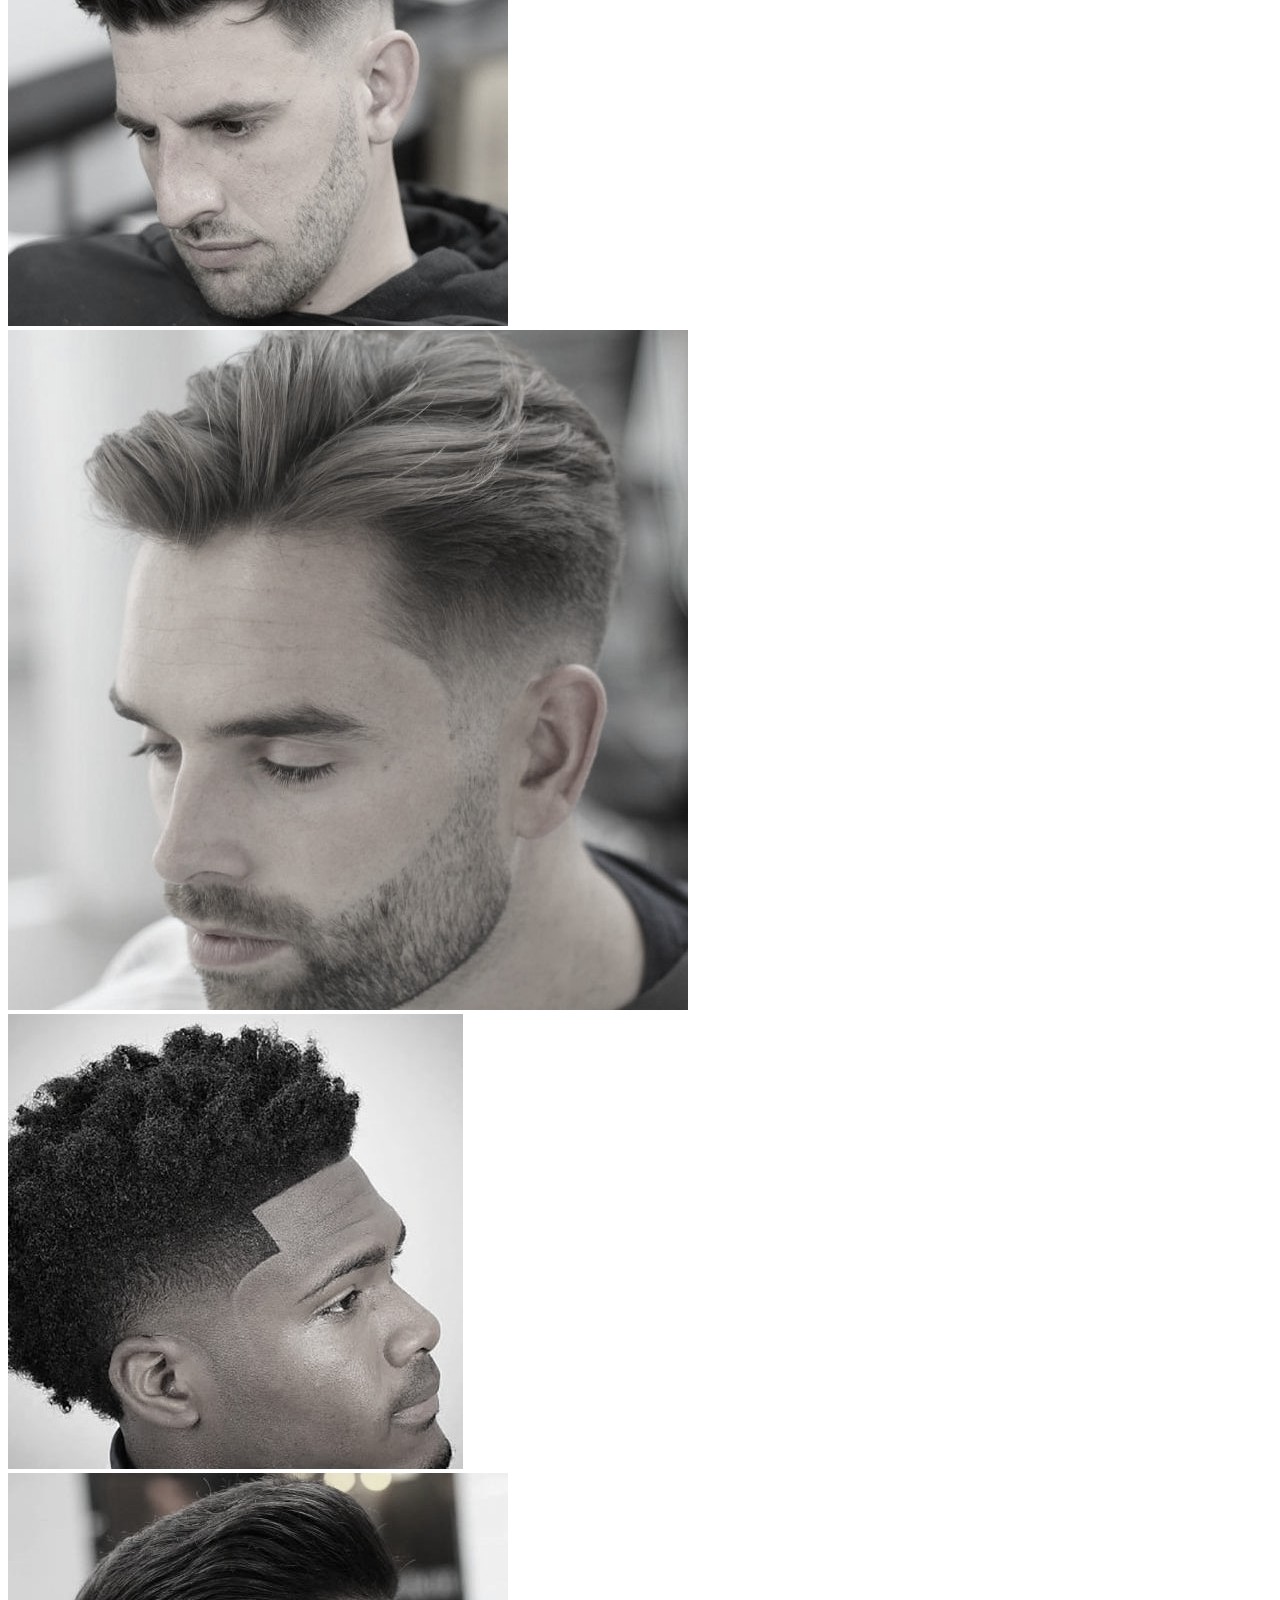
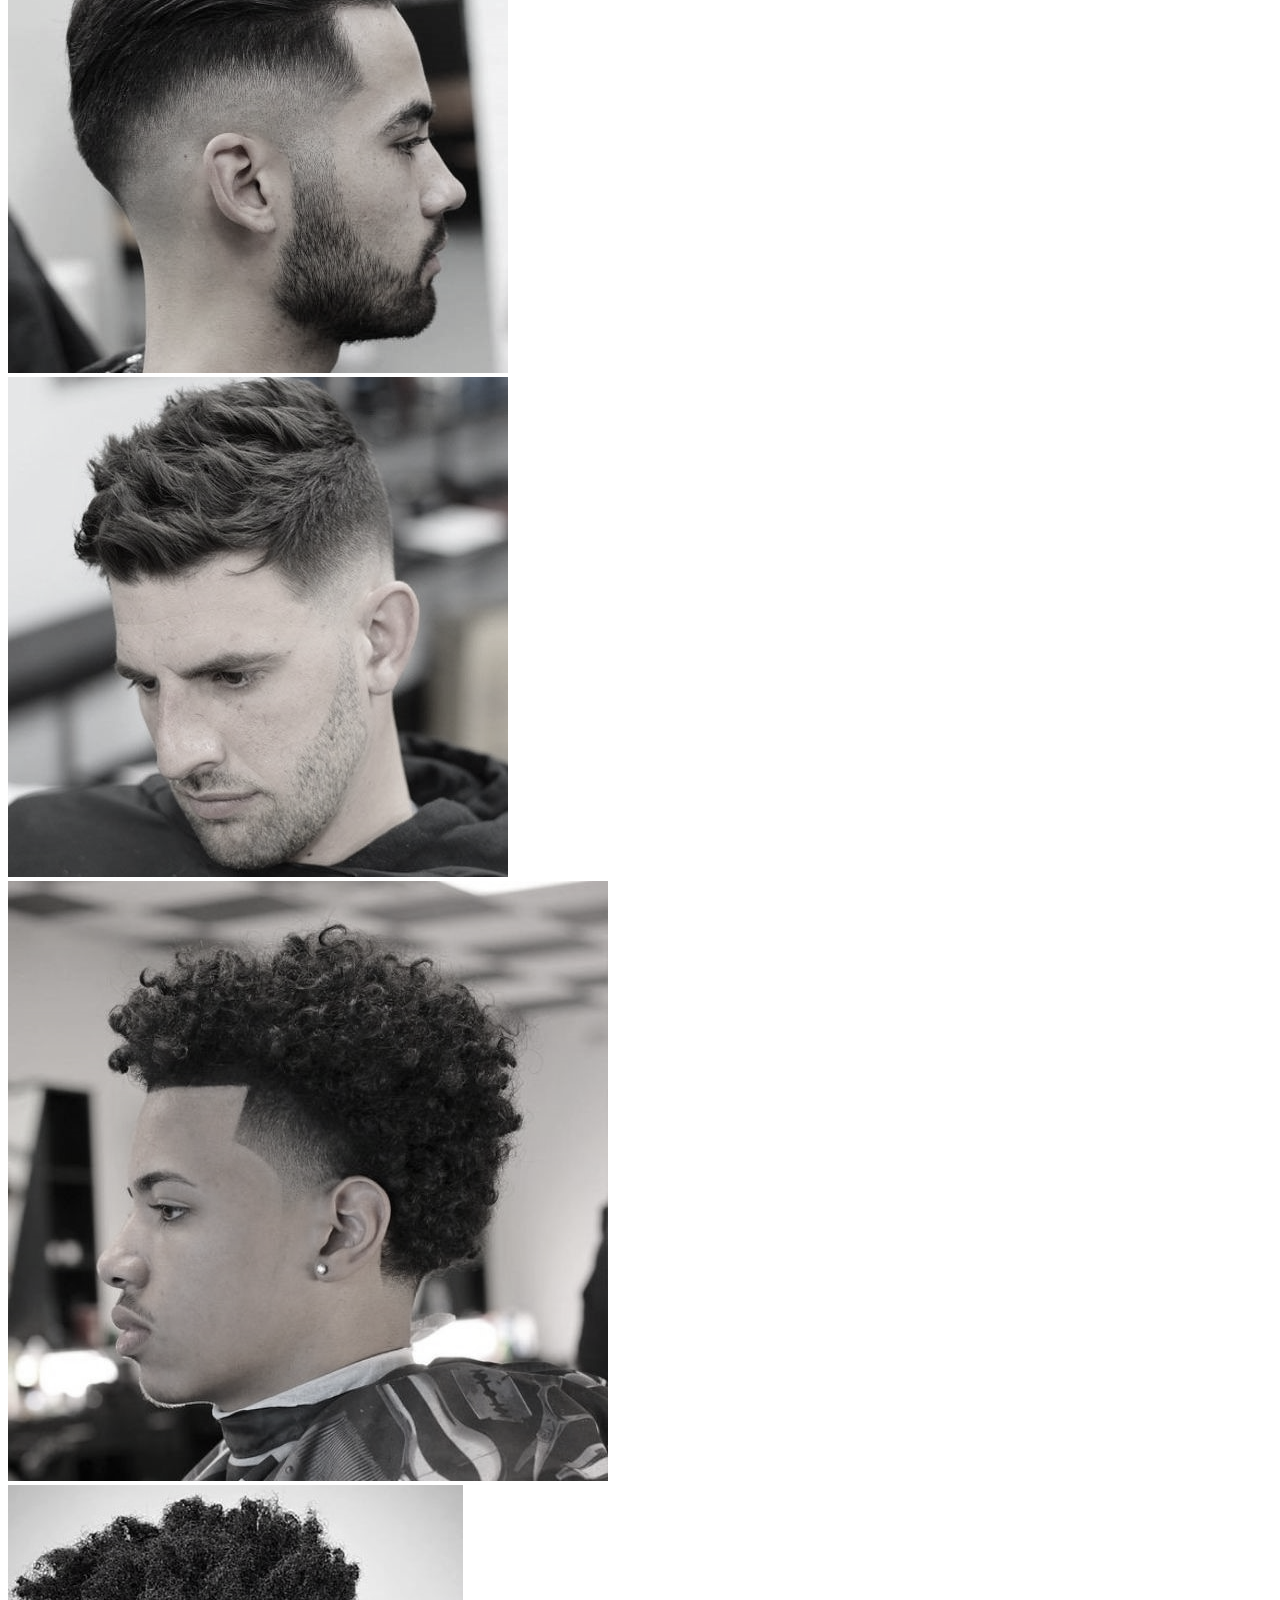
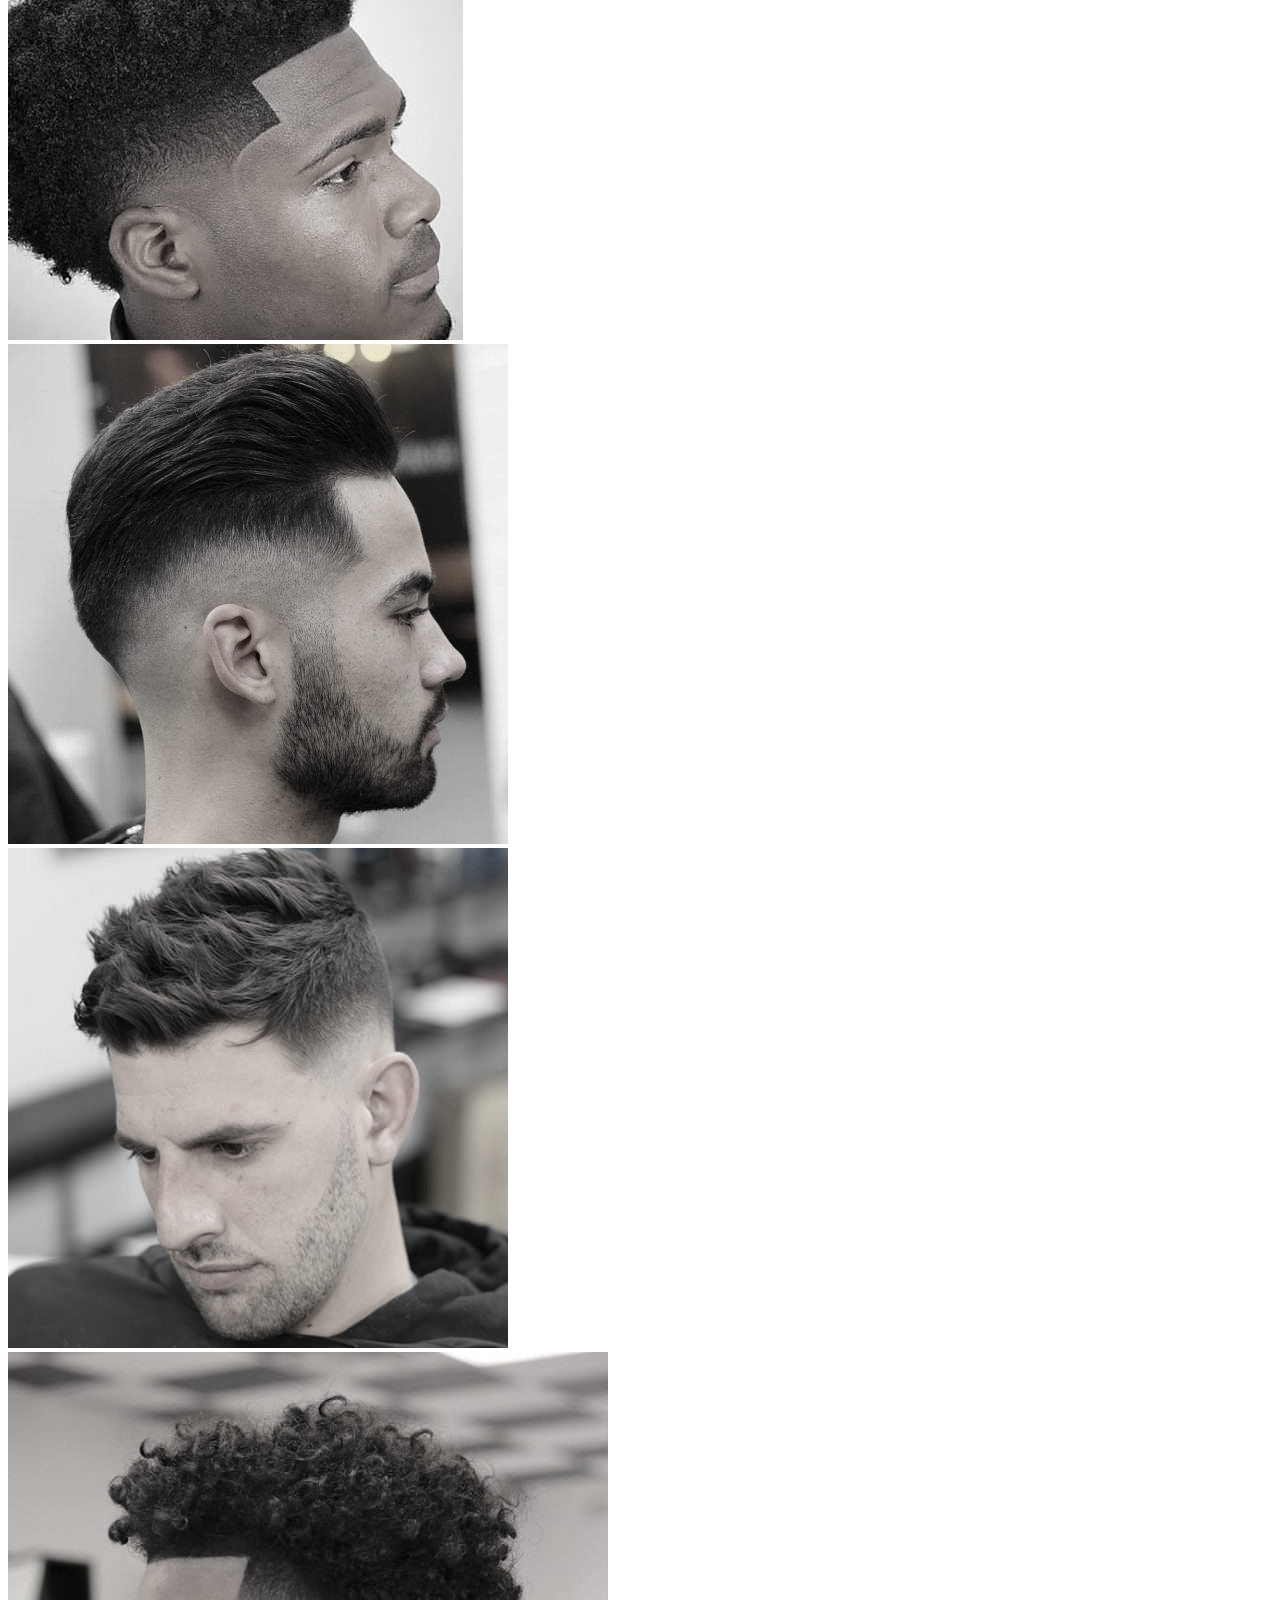
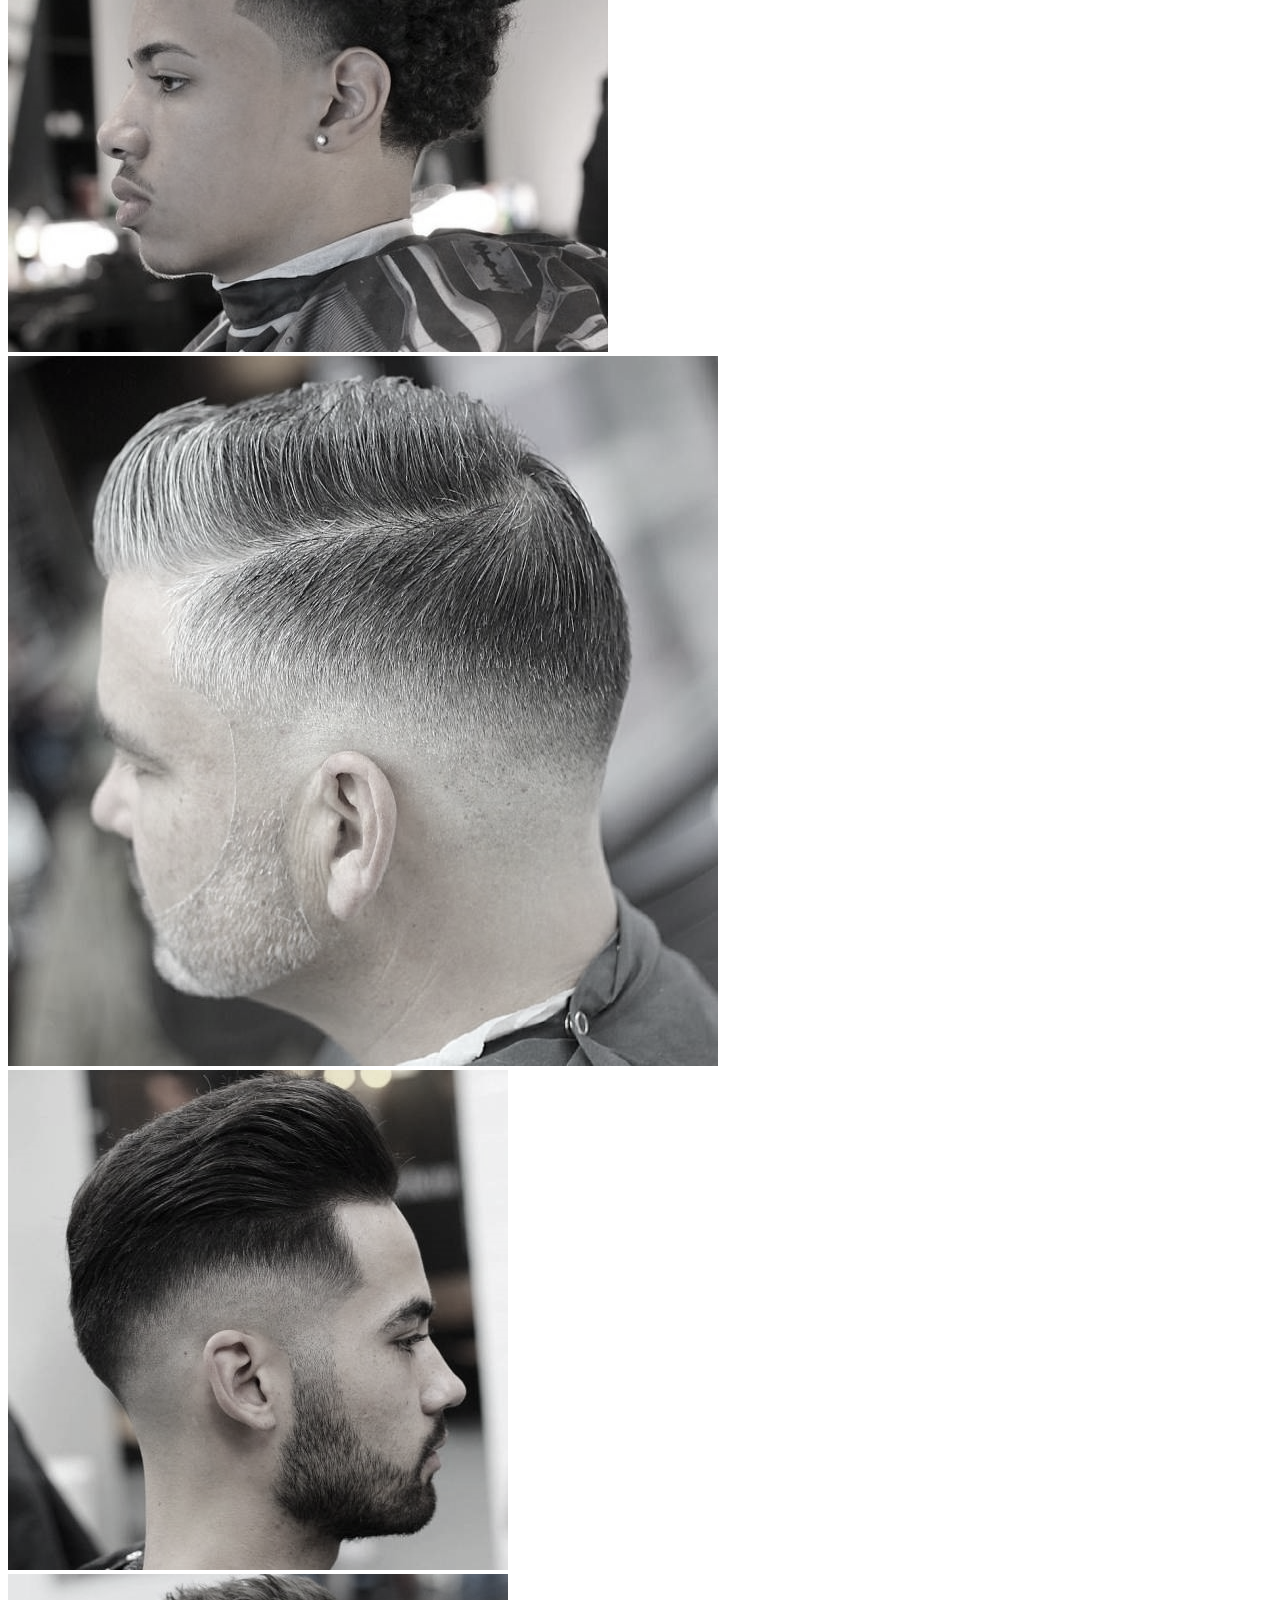
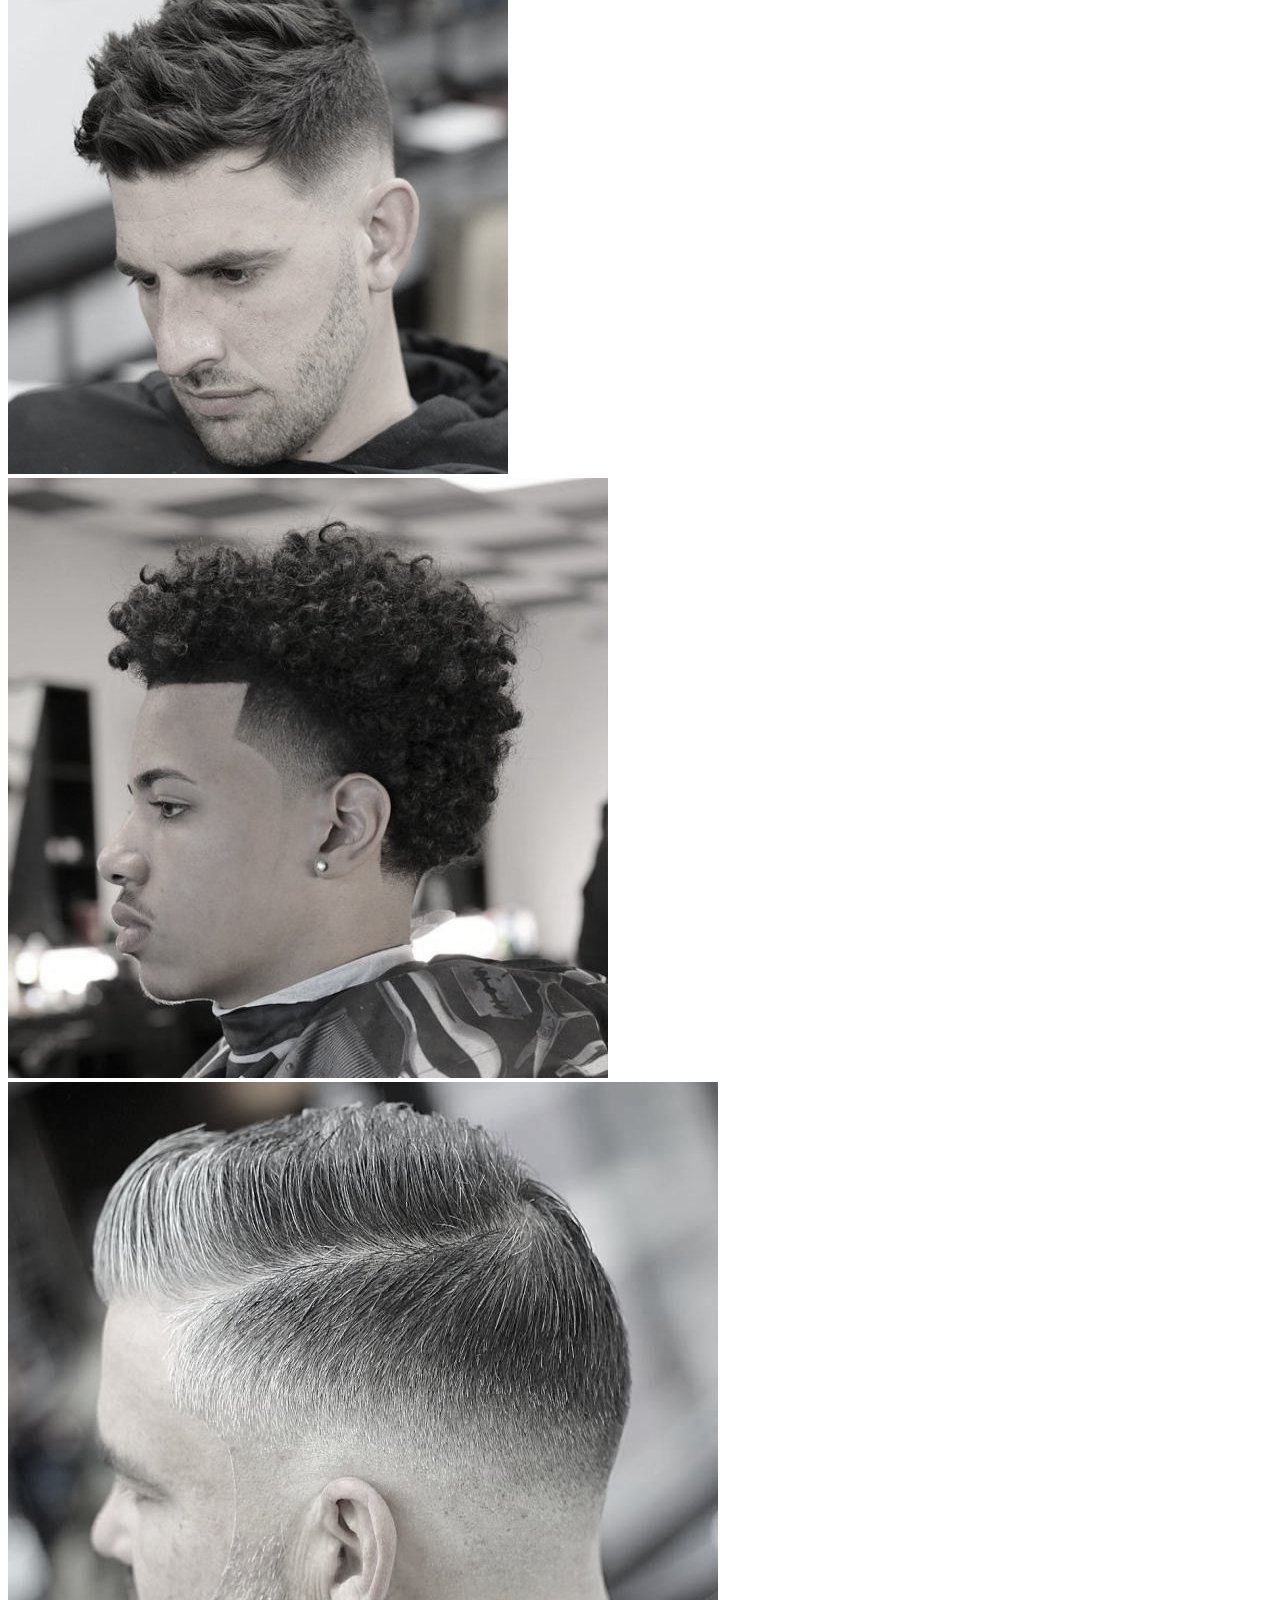
==== commit 26238577: "Modify button border-radius to be consistently 0" ====
--- a/index.html
+++ b/index.html
@@ -77,10 +77,10 @@
                         width="700" height="500" loading="lazy" />
                 </div>
             </div>
-        </main>
-
-
-        <section class="container px-4 py-5" id="hanging-icons">
+        <!-- </main> -->
+
+
+        <section class="container px-4 pb-5" id="hanging-icons">
             <p class="mb-0 heading-tertiary">STEPS</p>
             <h2 class="pb-2 heading-secondary">How To Book</h2>
             <div class="container row g-4 py-5 row-cols-1 row-cols-lg-3">
@@ -99,7 +99,7 @@
                             Select a barber from one of our talented and specialized group of professionals. Click
                             <strong>Book Now</strong> to get started.
                         </p>
-                        <a href="#" class="btn btn-dark px-3 py-2" style="font-family: Raleway, sans-serif;">
+                        <a href="#" class="btn btn-dark px-3 py-2 rounded-0" style="font-family: Raleway, sans-serif;">
                             BOOK NOW
                         </a>
                     </div>
@@ -120,7 +120,7 @@
                             After selecting a professional, you can choose from one of our services.
                             Take a look at our available services below!
                         </p>
-                        <a href="#" class="btn btn-dark px-3 py-2" style="font-family: Raleway, sans-serif;">
+                        <a href="#" class="btn btn-dark px-3 py-2 rounded-0" style="font-family: Raleway, sans-serif;">
                             SERVICES
                         </a>
                     </div>
@@ -229,6 +229,8 @@
                 </div>
             </div>
         </section>
+    </main>
+
 
         <div class="container-fluid bg-dark mt-5">
 
--- a/css/style.css
+++ b/css/style.css
@@ -86,7 +86,7 @@
 
 .navbar {
     font-family: "Raleway", sans-serif;
-    font-weight: 600;
+    font-weight: 500;
     font-size: 1rem;
 }
 
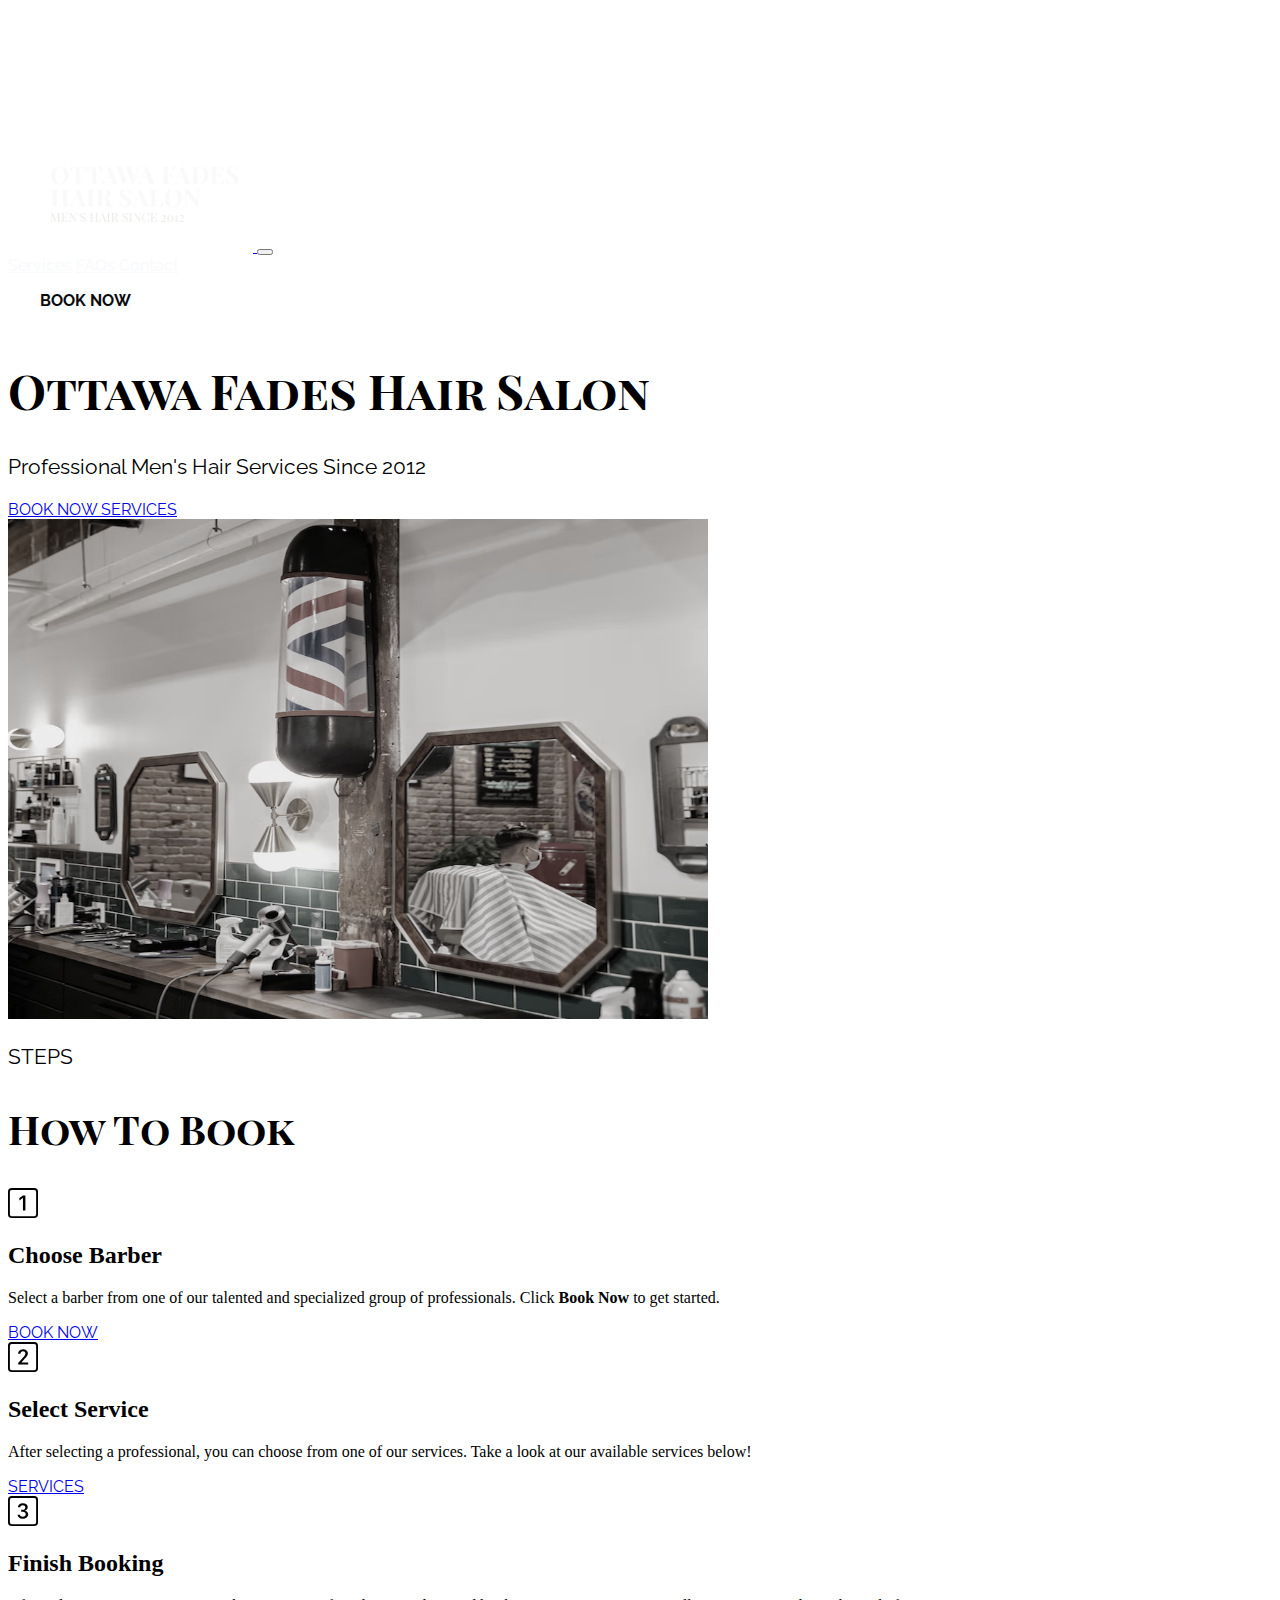
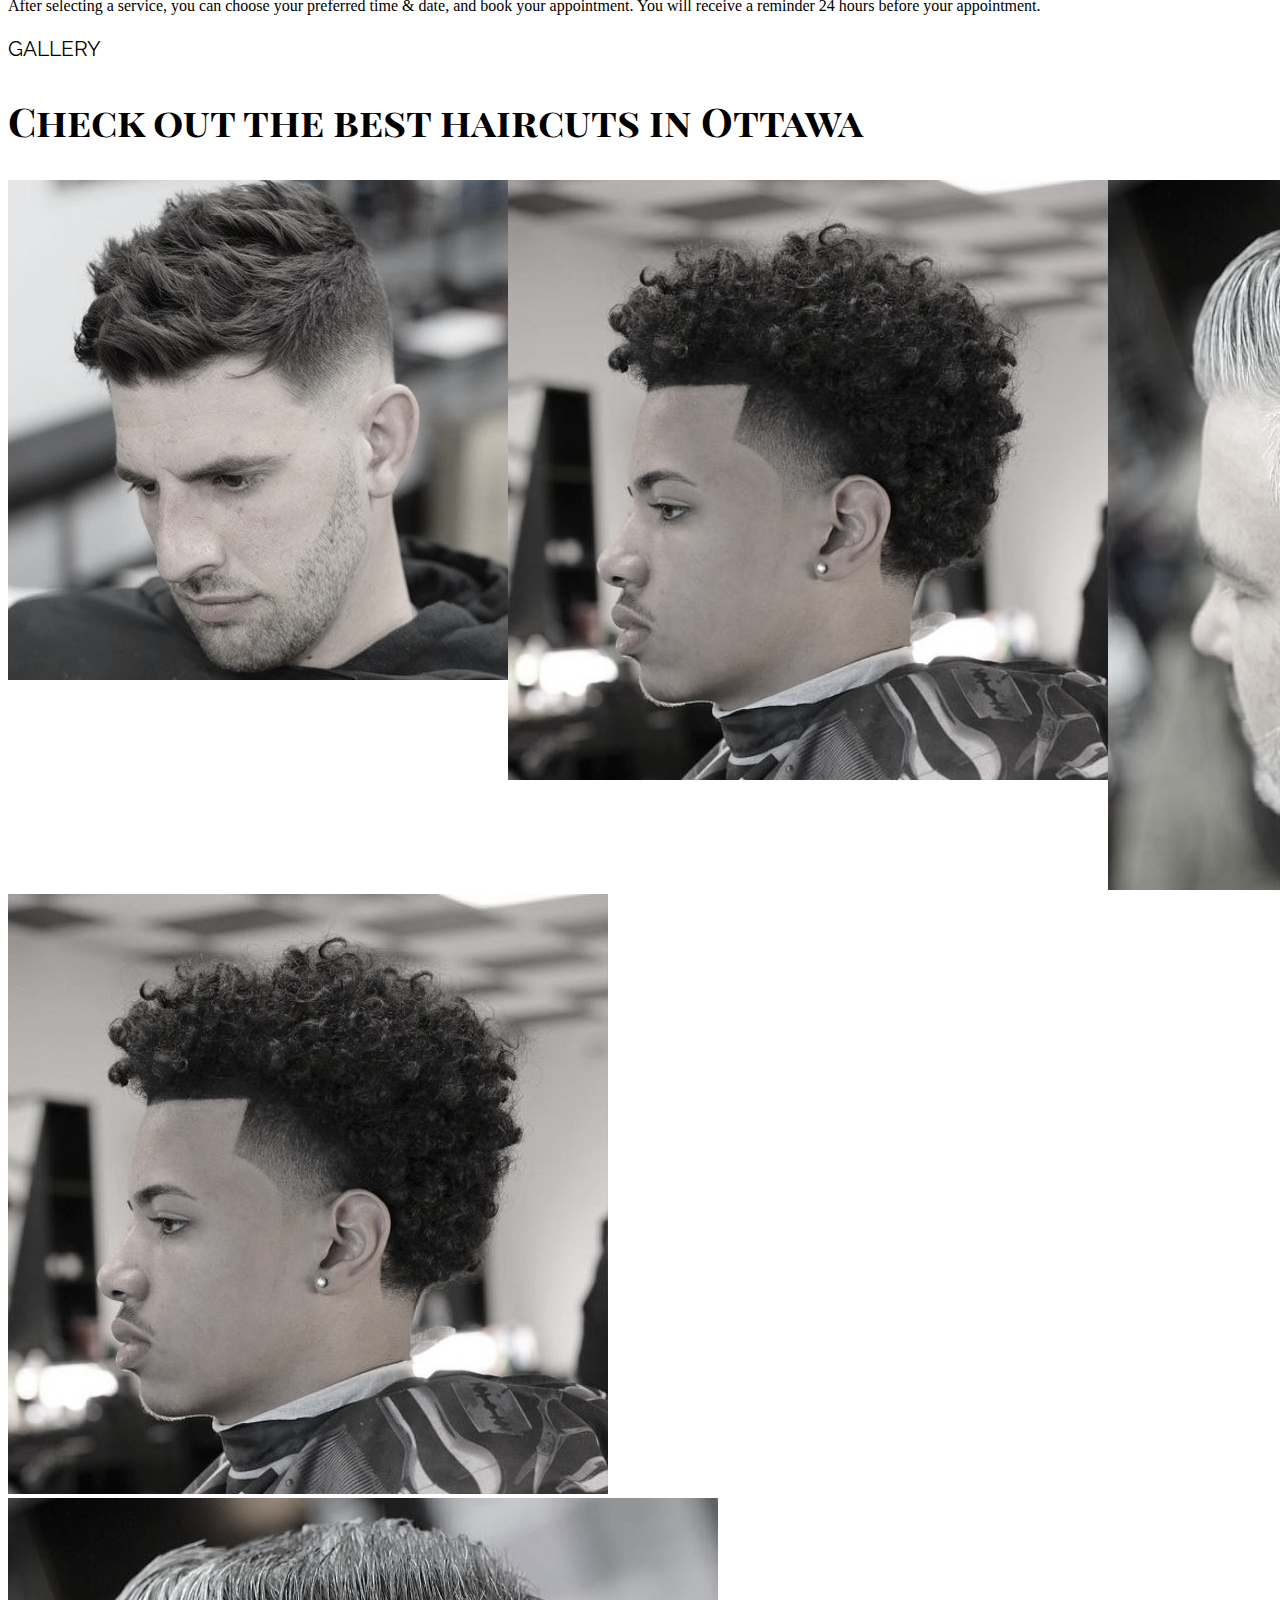
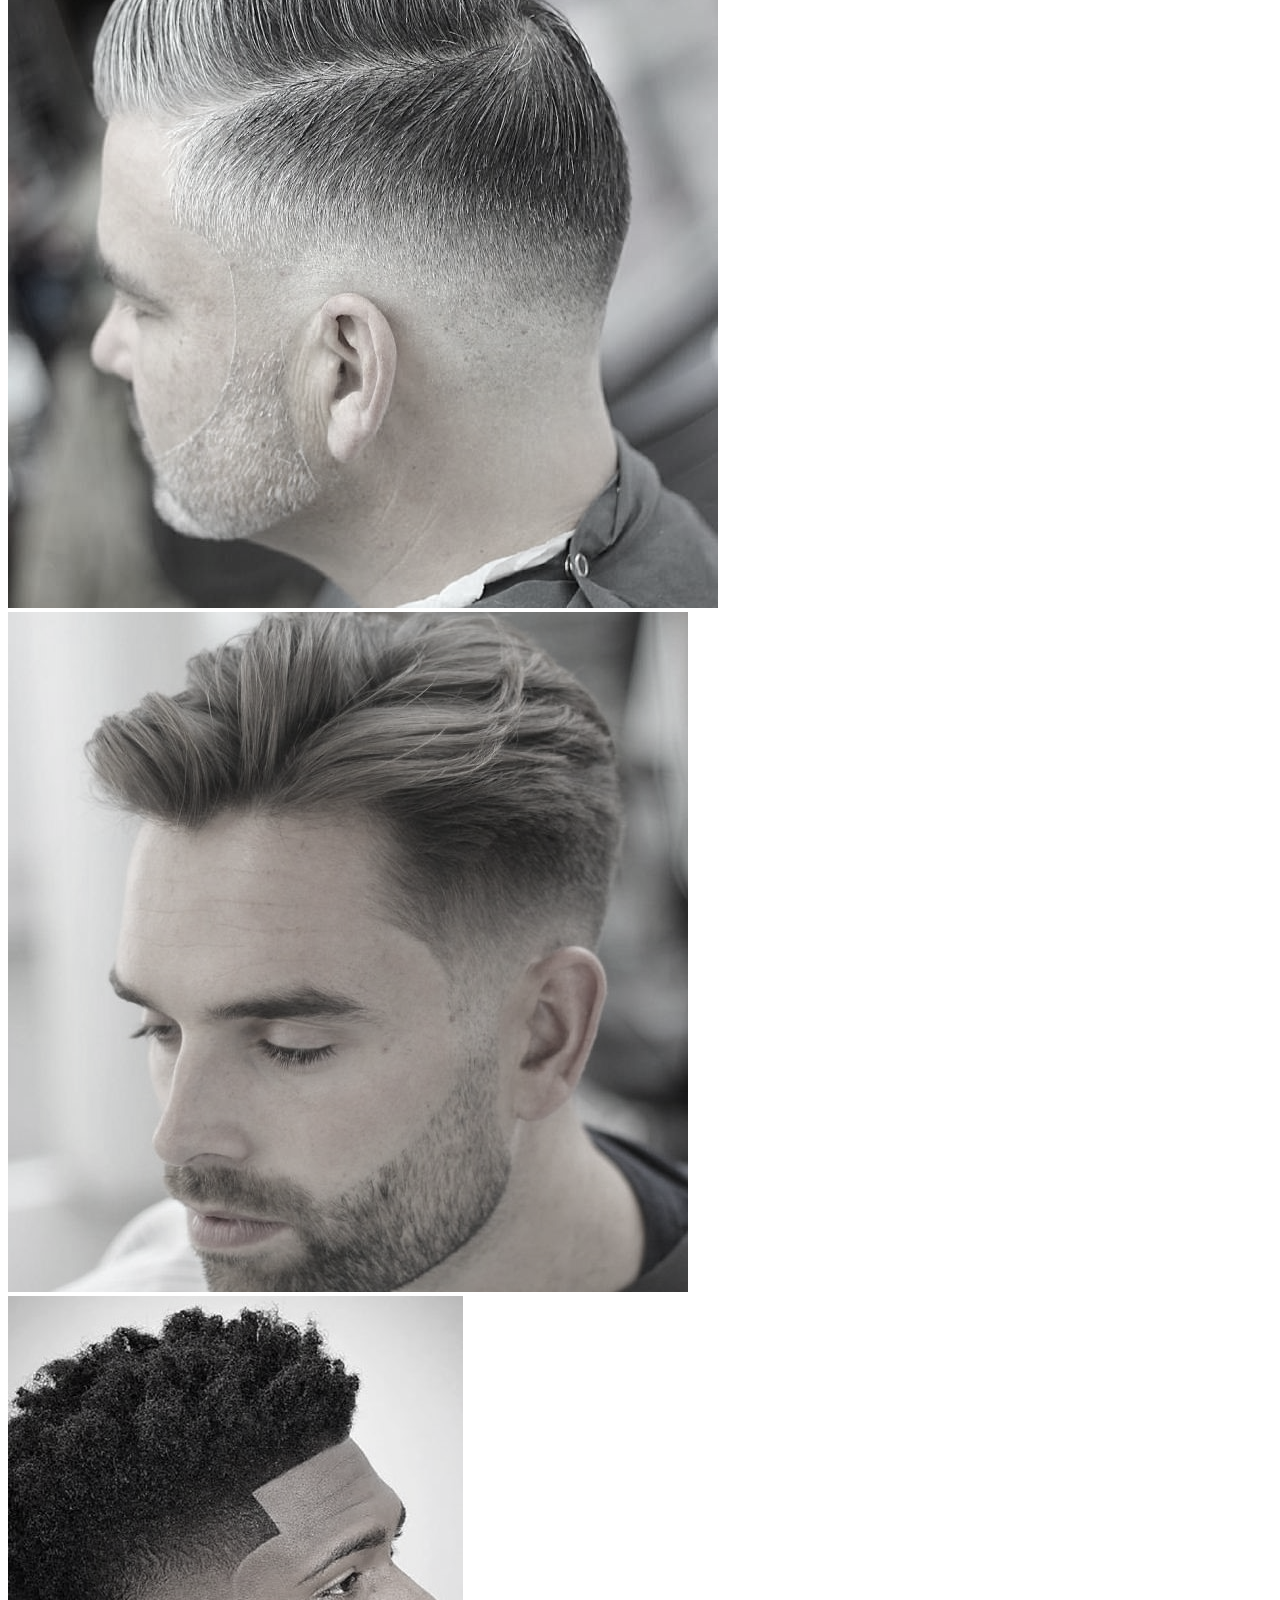
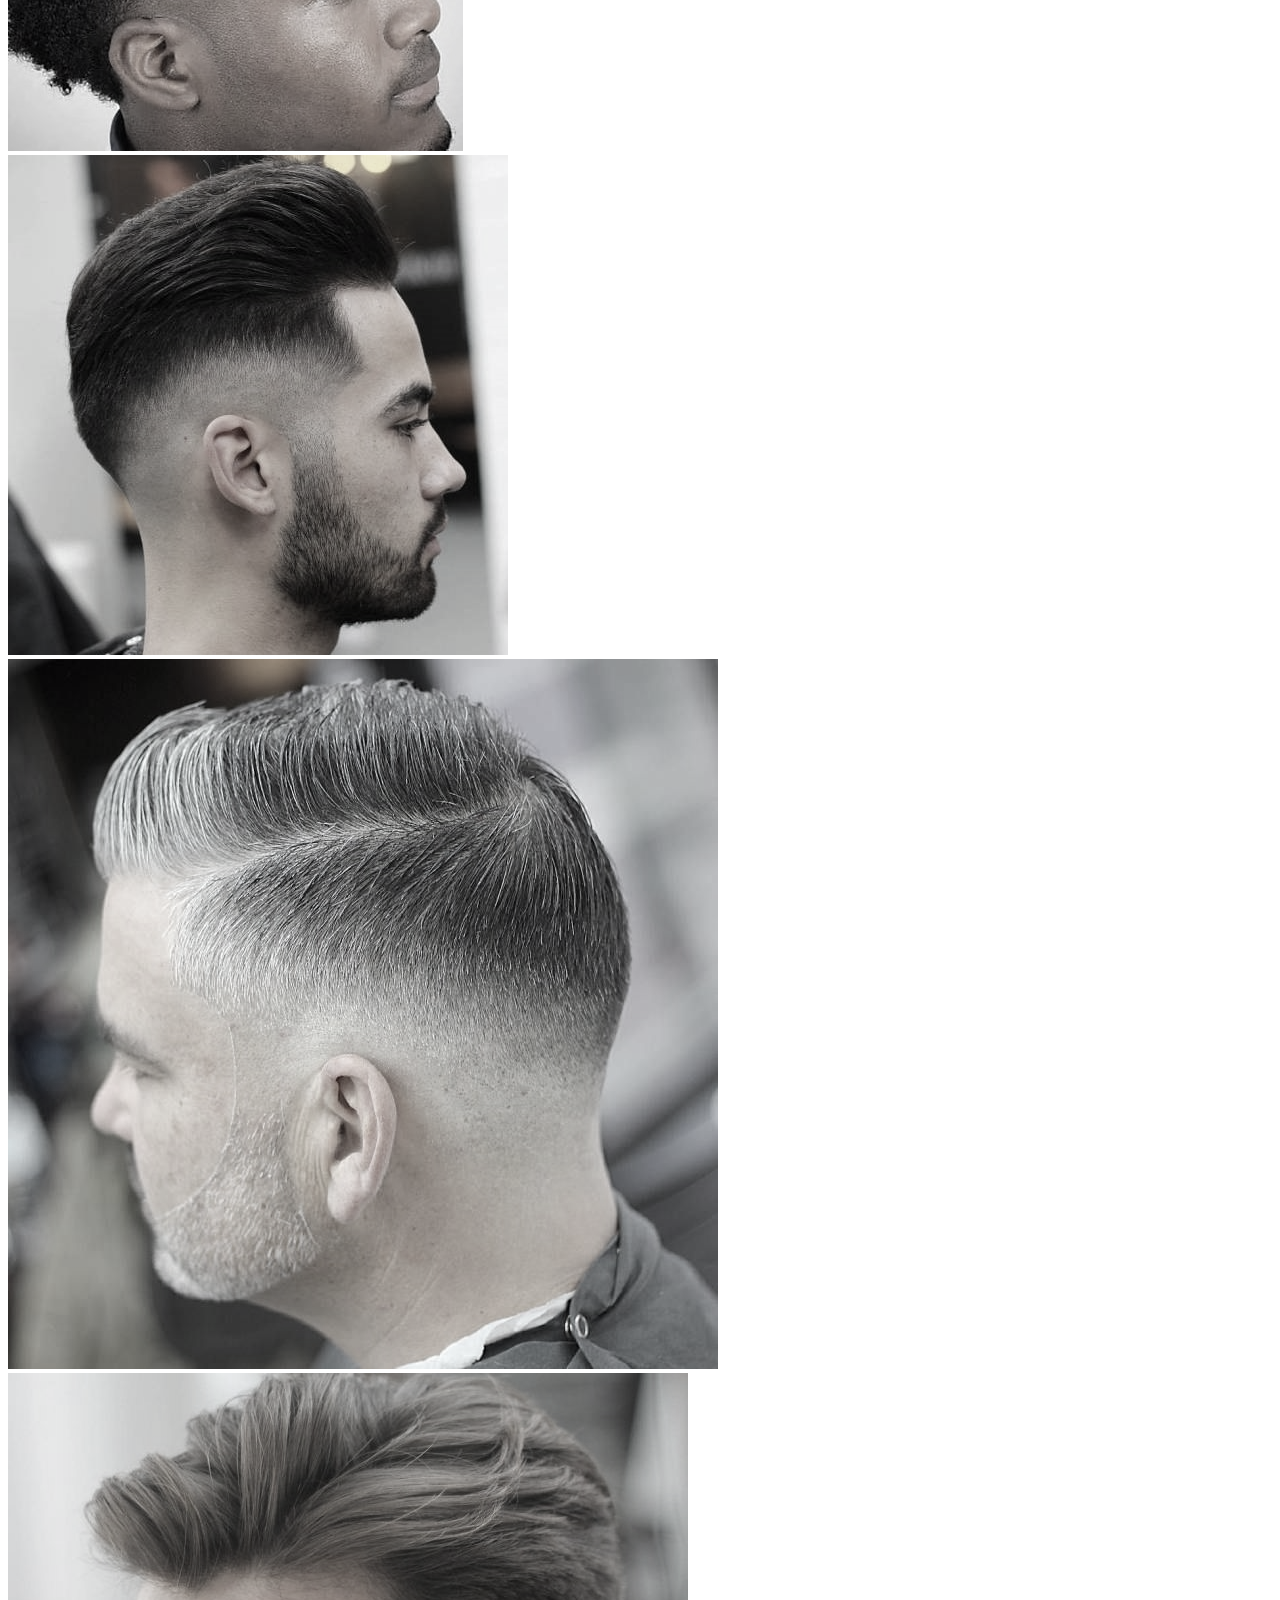
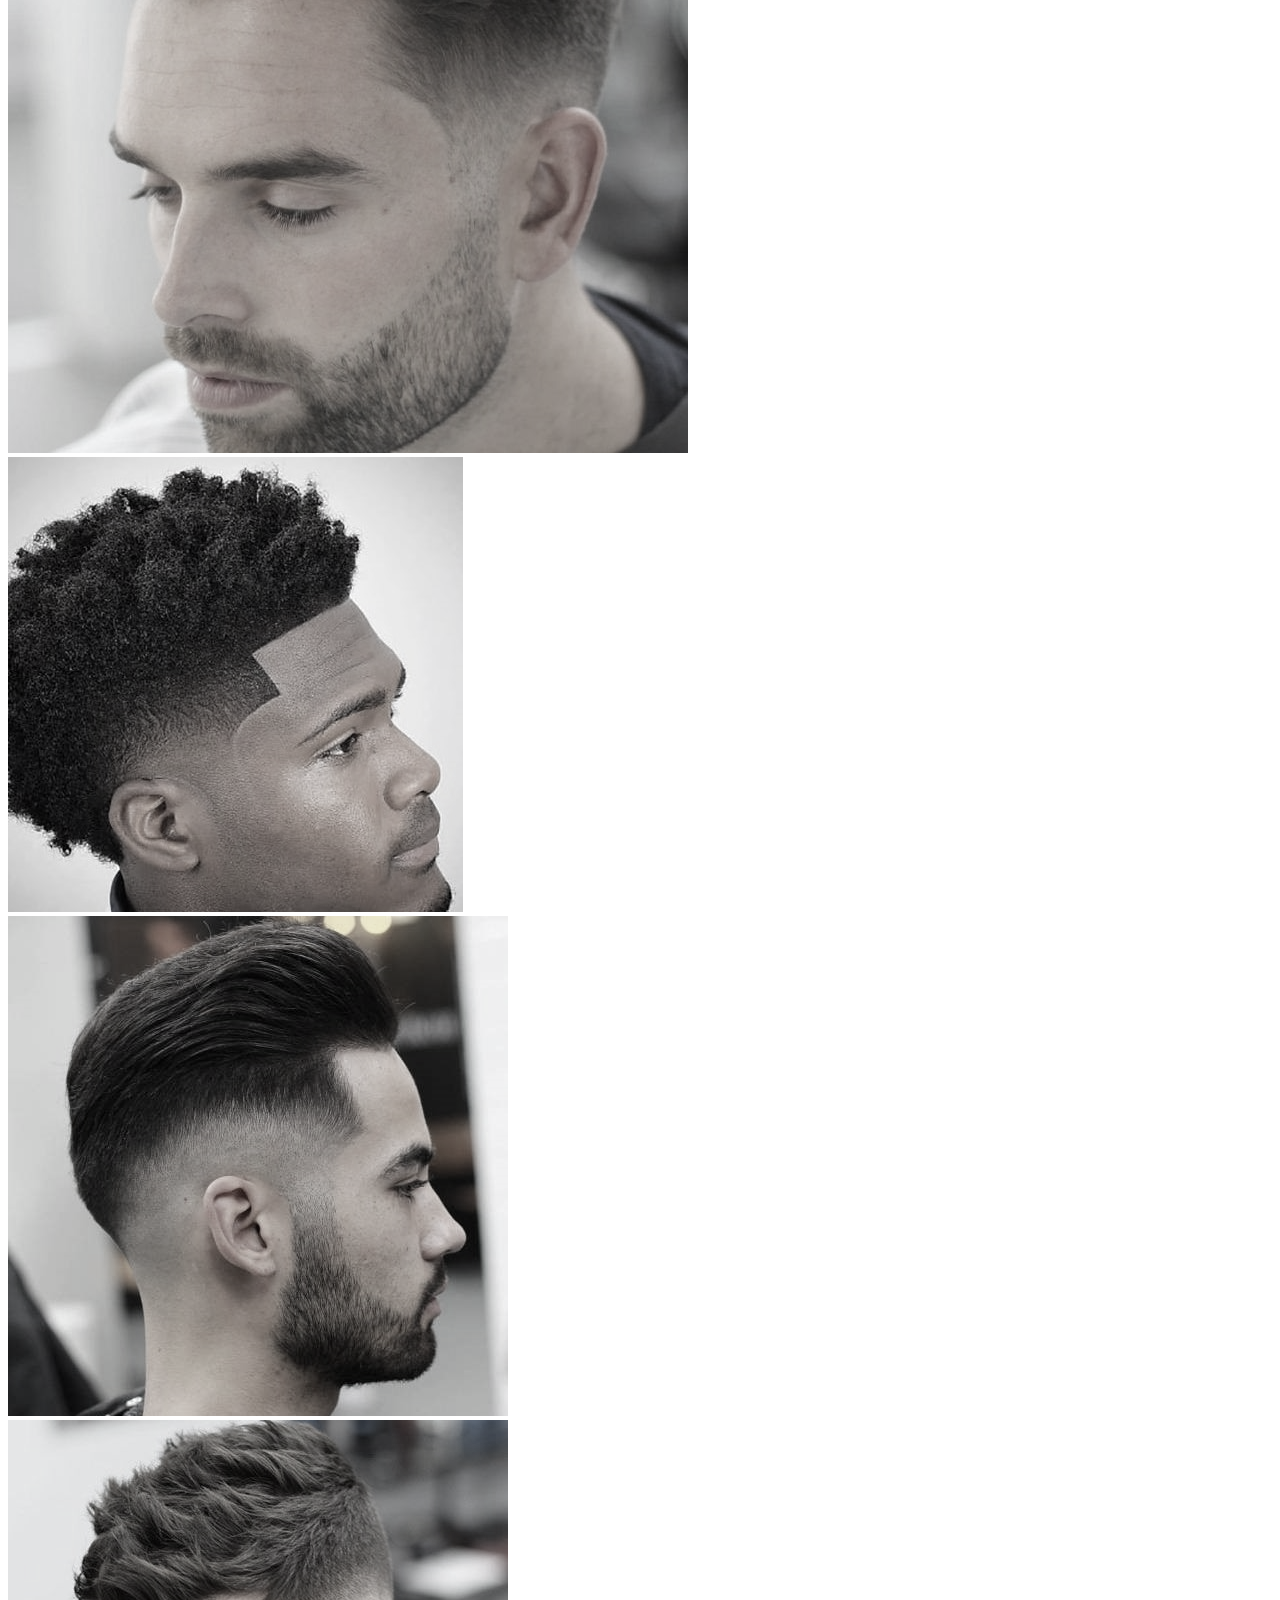
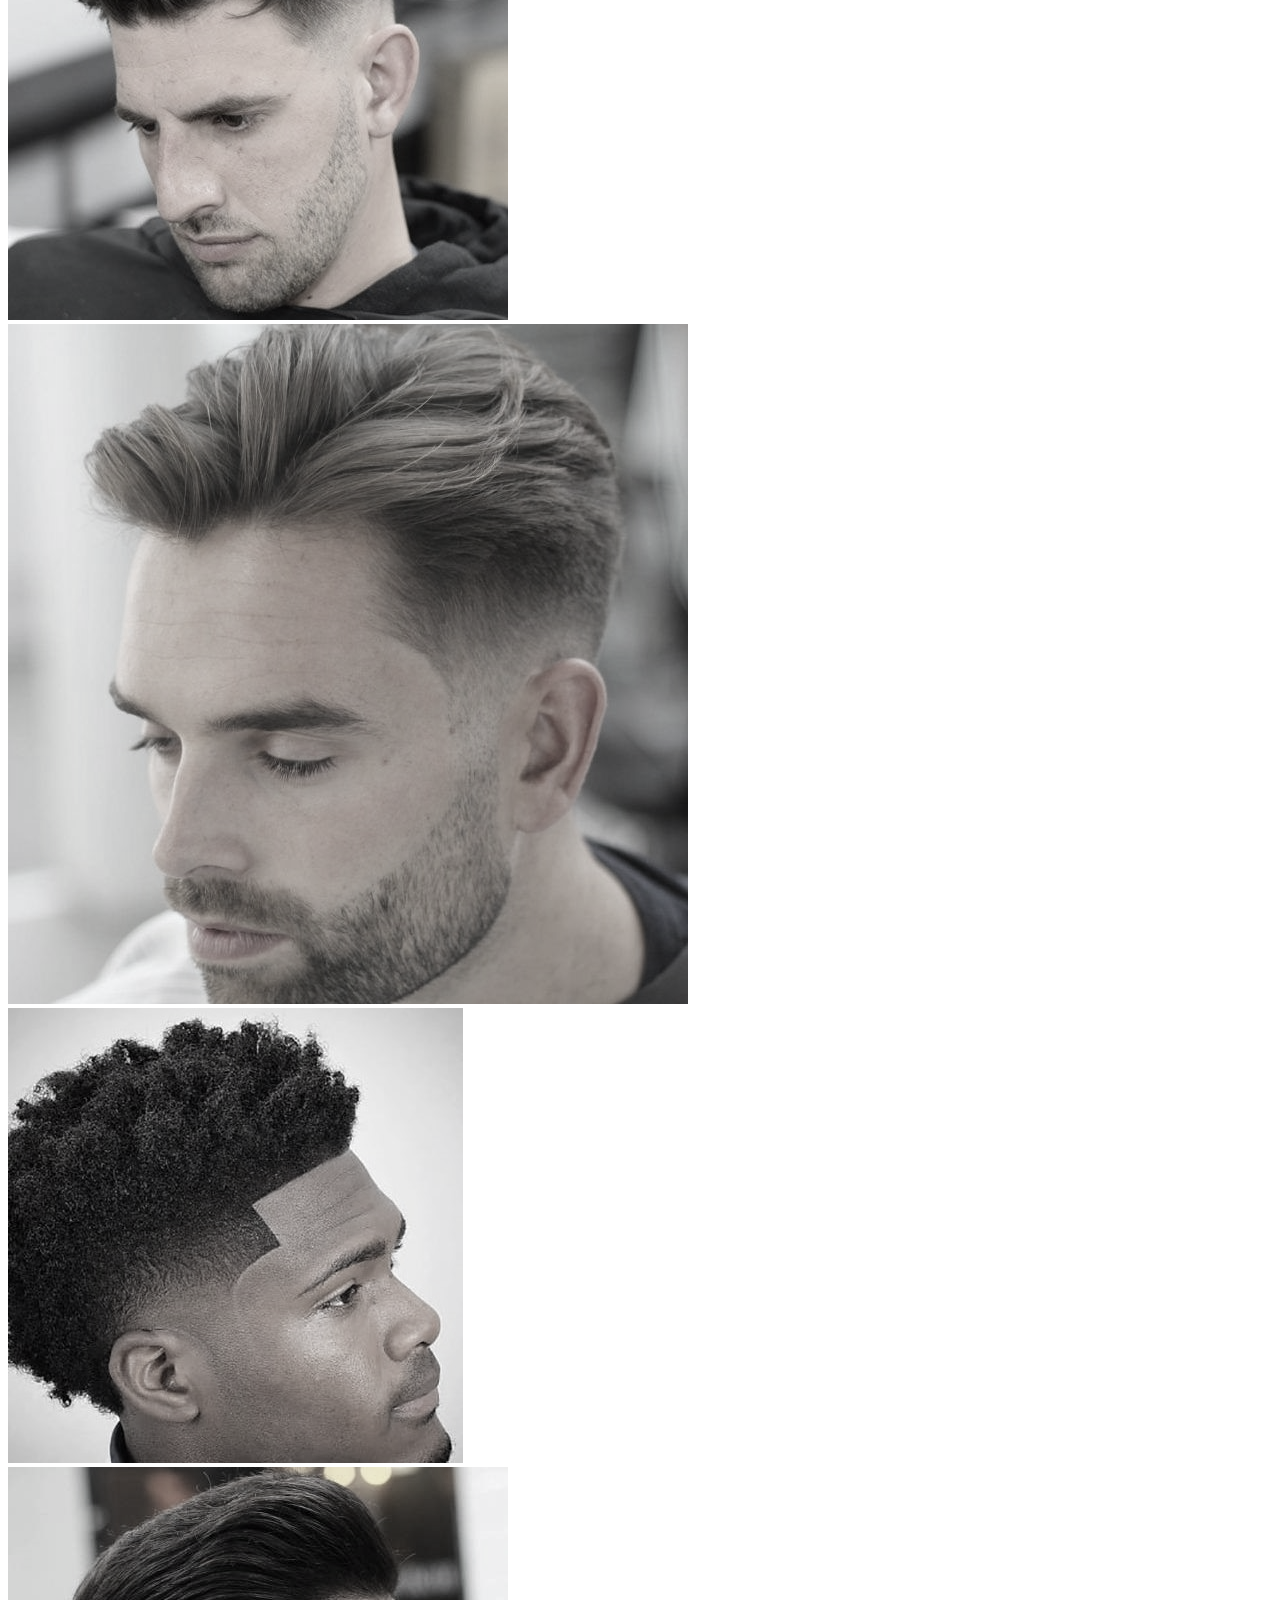
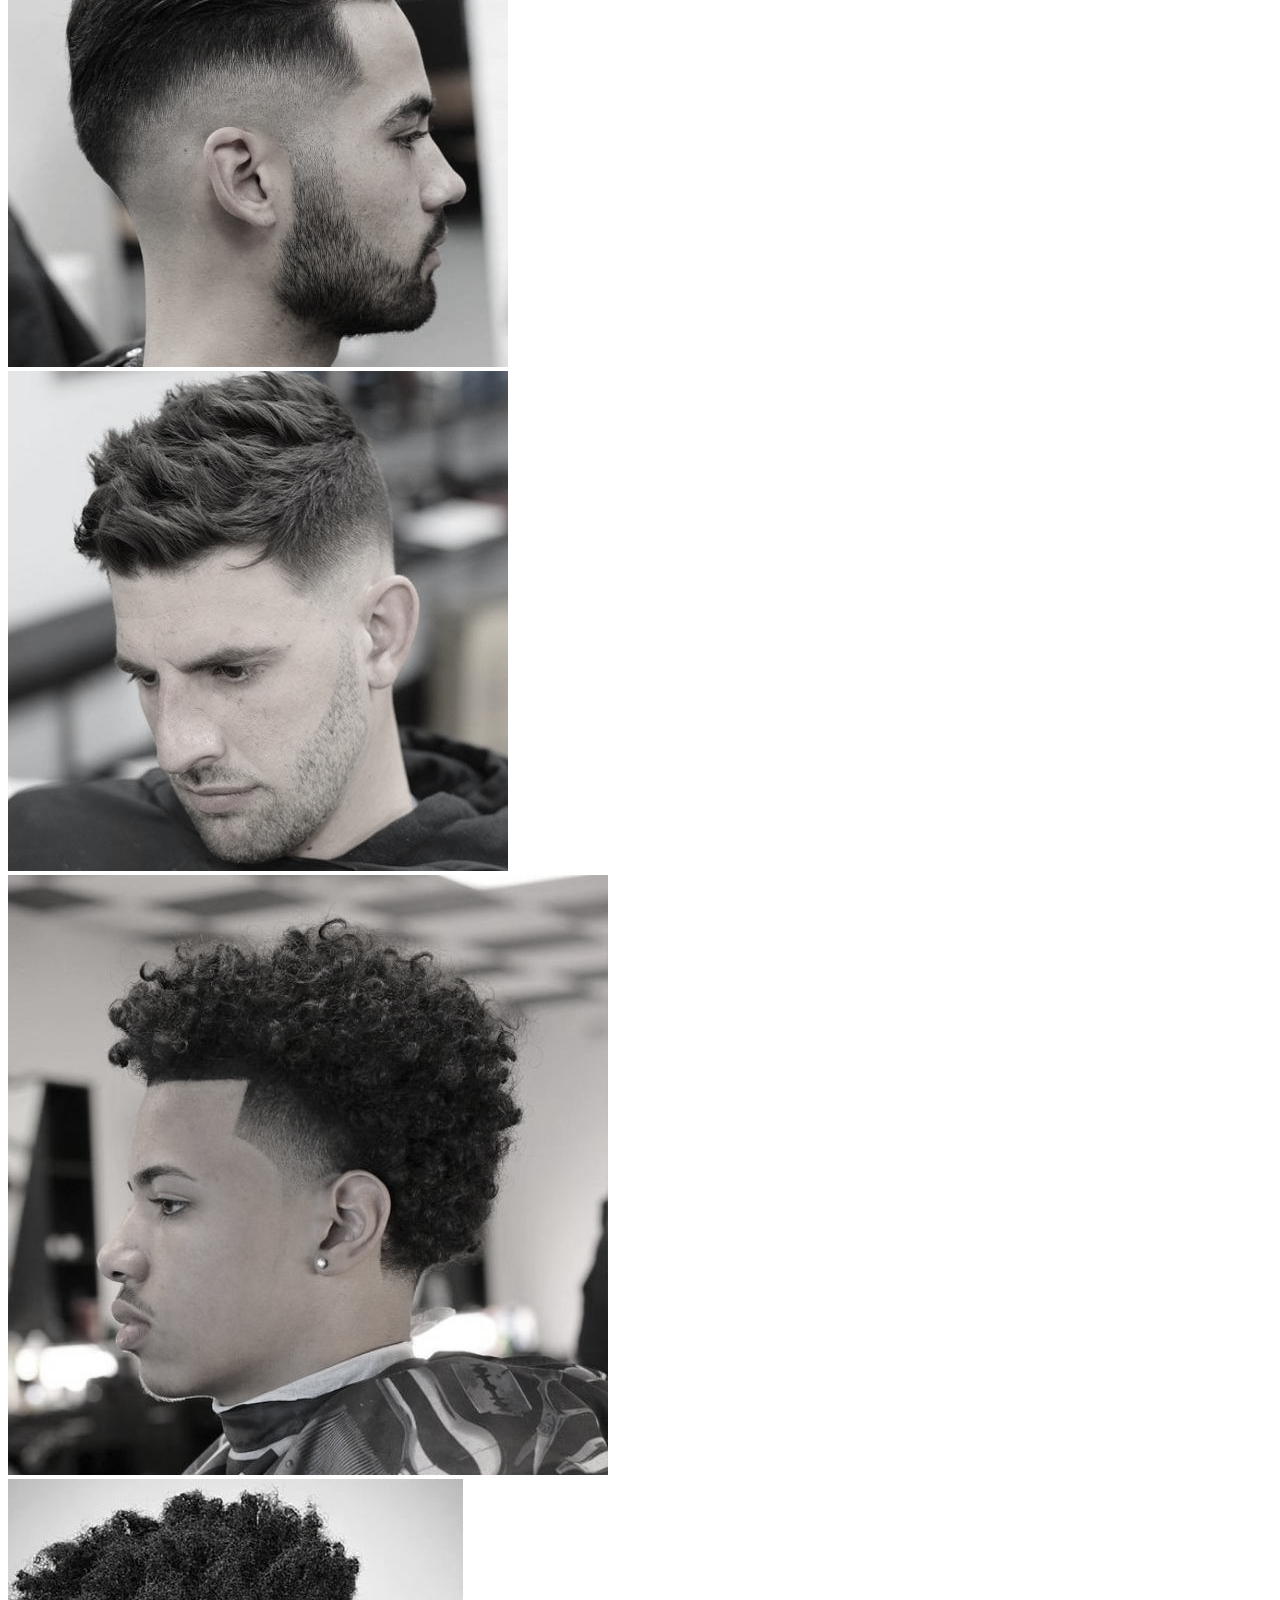
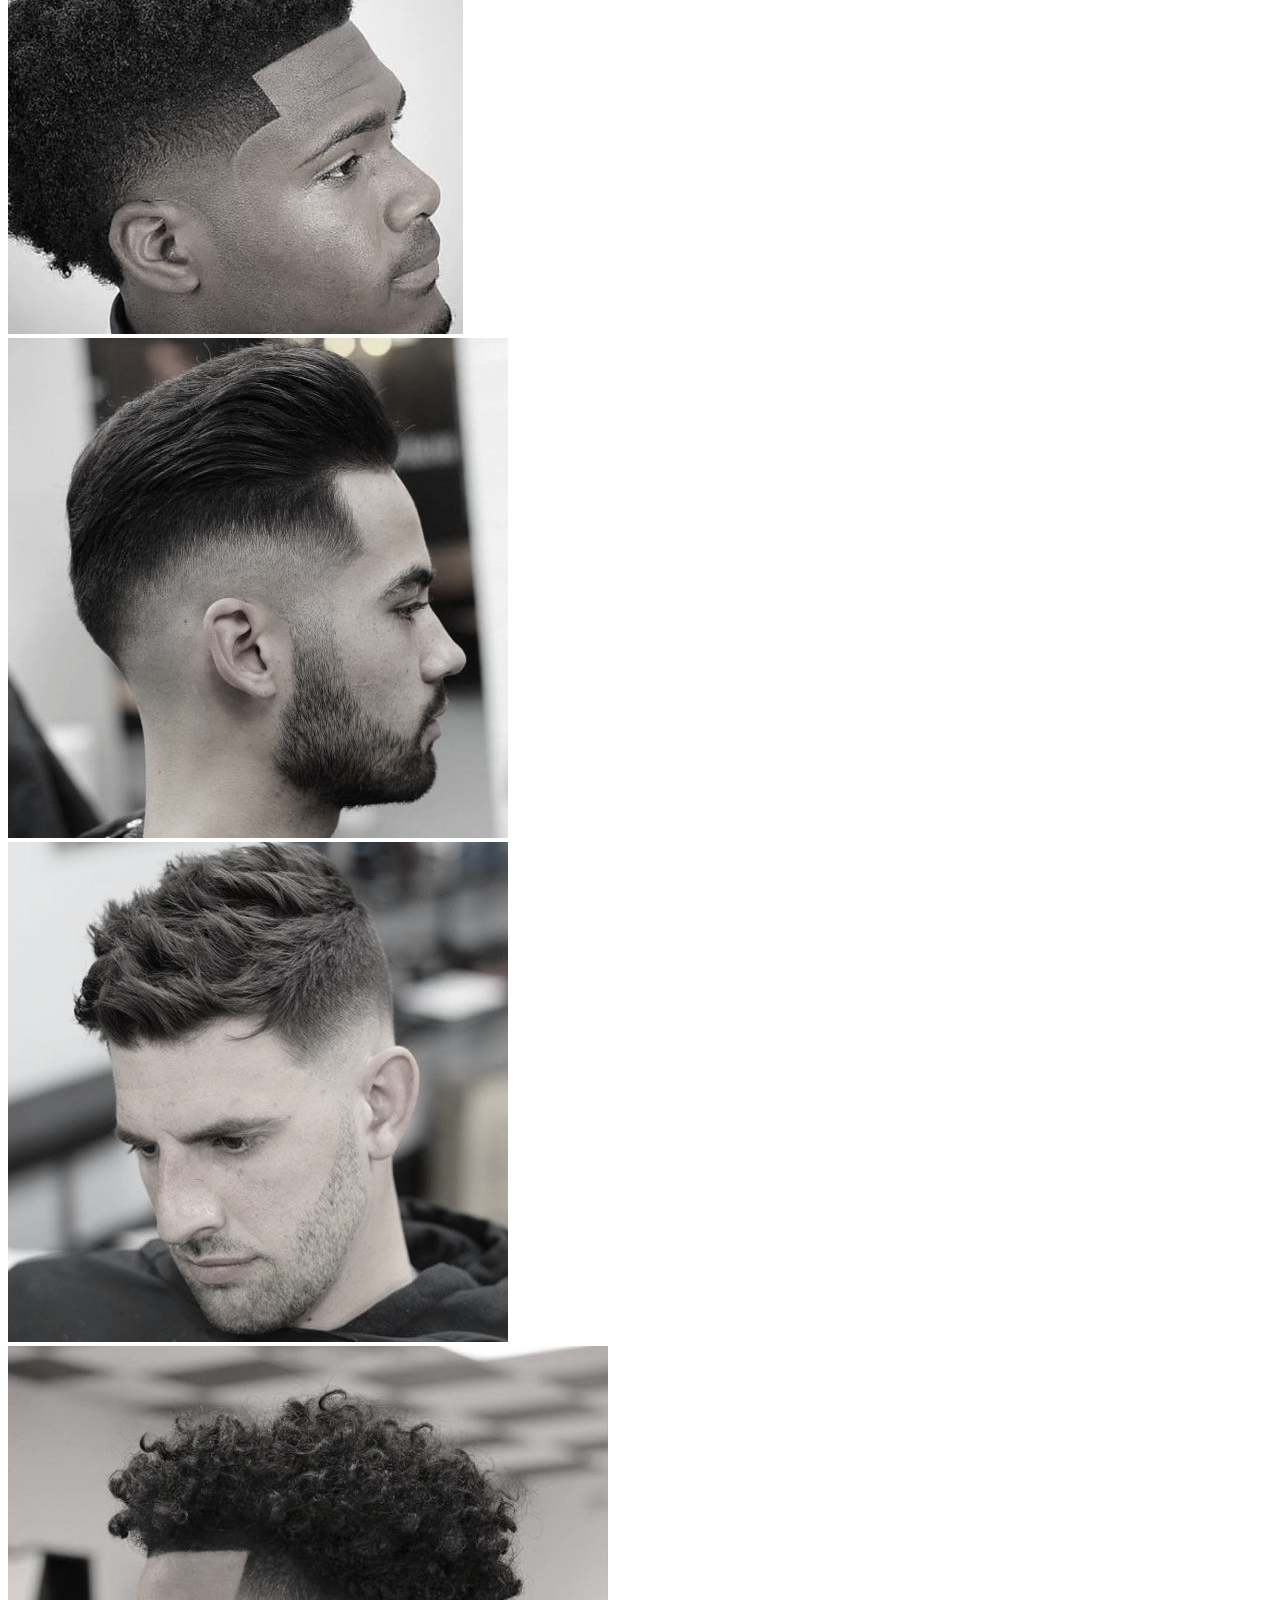
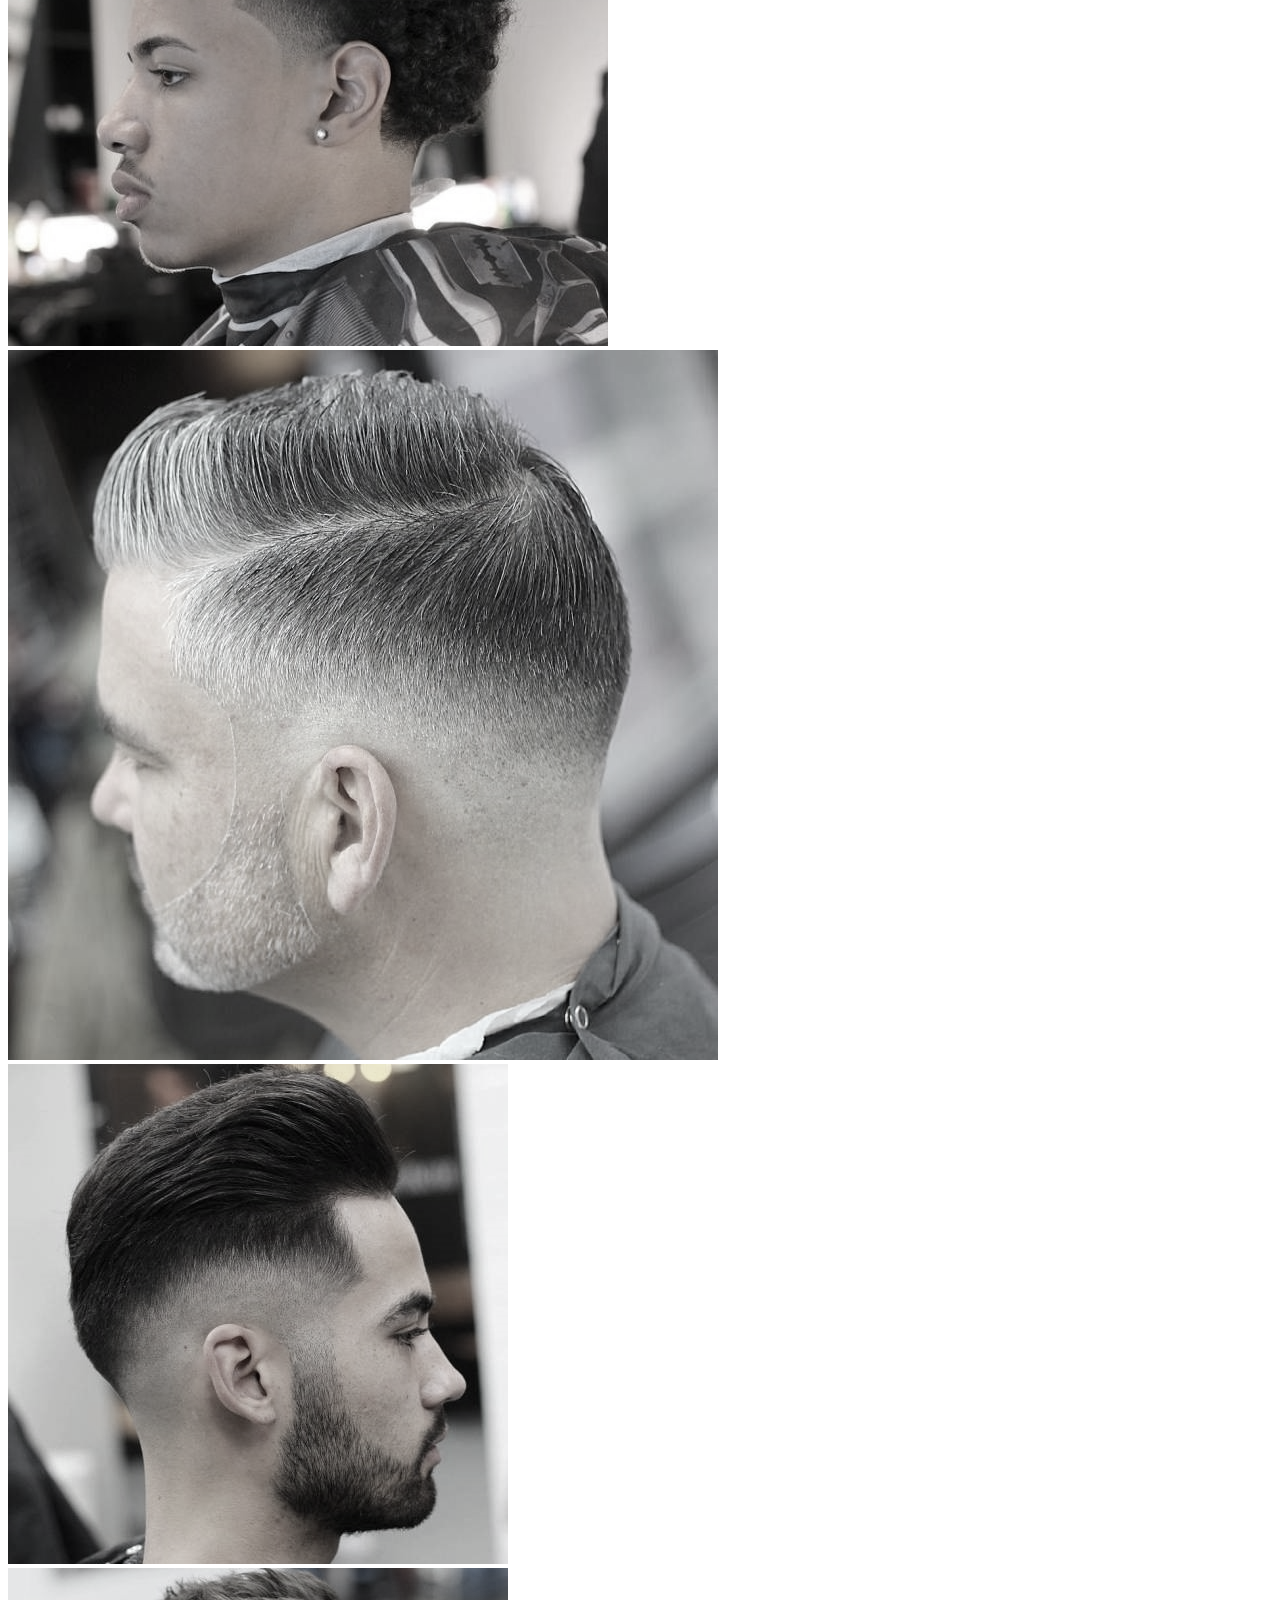
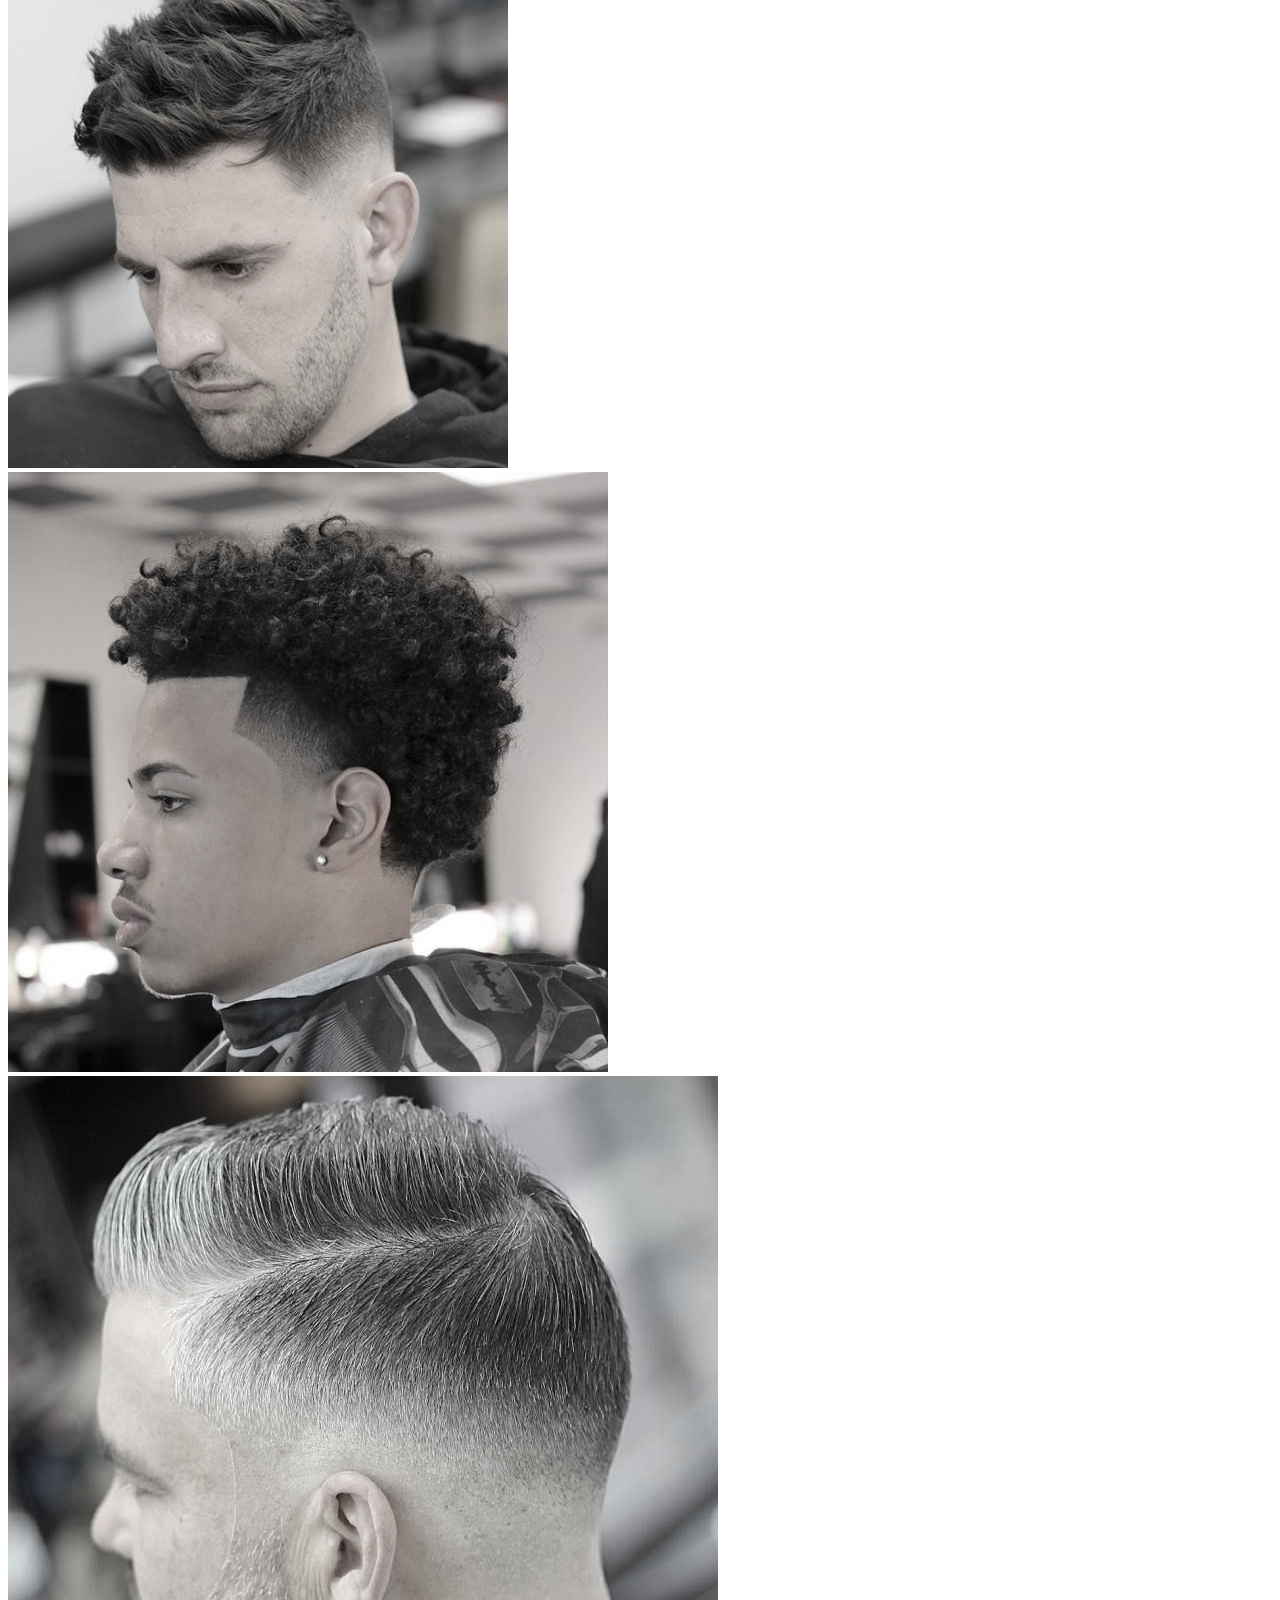
==== commit 1f8c9b44: "Set-up page links to right location" ====
--- a/index.html
+++ b/index.html
@@ -1,50 +1,88 @@
 <!DOCTYPE html>
 <html lang="en">
-
-<head>
-    <meta charset="UTF-8" />
-    <meta http-equiv="X-UA-Compatible" content="IE=edge" />
-    <meta name="viewport" content="width=device-width, initial-scale=1.0" />
-
-    <!-- Fonts -->
-    <link rel="preconnect" href="https://fonts.googleapis.com" />
-    <link rel="preconnect" href="https://fonts.gstatic.com" crossorigin />
-    <link
-        href="https://fonts.googleapis.com/css2?family=Playfair+Display+SC:wght@400;700&family=Poppins:wght@200;300;400;500;600&family=Raleway:wght@400;500;600;700&display=swap"
-        rel="stylesheet" />
-
-    <!-- Bootstrap and Stylesheets -->
-    <link rel="stylesheet" href="/css/style.css" />
-    <link href="https://cdn.jsdelivr.net/npm/bootstrap@5.3.0/dist/css/bootstrap.min.css" rel="stylesheet"
-        integrity="sha384-9ndCyUaIbzAi2FUVXJi0CjmCapSmO7SnpJef0486qhLnuZ2cdeRhO02iuK6FUUVM" crossorigin="anonymous" />
-
-    <title>Ottawa Fades</title>
-</head>
-
-<body>
-    <!-- NAVBAR -->
-    <header">
-        <nav class="navbar navbar-expand-md navbar-dark fixed-top bg-dark">
-            <div class="container">
-                <a href="#" class="navbar-brand">
-                    <img src="/assets/logos/logo-transparent-png.png" alt="" width="245" class="nav-logo" />
-                </a>
-                <button class="navbar-toggler" type="button" data-bs-toggle="collapse"
-                    data-bs-target="#navbarNavAltMarkup" aria-controls="navbarNavAltMarkup" aria-expanded="false"
-                    aria-label="Toggle navigation">
-                    <span class="navbar-dark navbar-toggler-icon"></span>
-                </button>
-                <div class="collapse navbar-collapse flex-grow-0" id="navbarNavAltMarkup">
-                    <div class="navbar-nav">
-                        <a href="#" class="nav-item nav-item--underline nav-link me-4">Services</a>
-                        <a href="#" class="nav-item nav-item--underline nav-link me-4">FAQs</a>
-                        <a href="#" class="nav-item nav-item--underline nav-link">Contact</a>
-                    </div>
-                    <a href="#" class="btn-nav-cta ms-5 px-4 py-2">BOOK NOW
+    <head>
+        <meta charset="UTF-8" />
+        <meta http-equiv="X-UA-Compatible" content="IE=edge" />
+        <meta name="viewport" content="width=device-width, initial-scale=1.0" />
+
+        <!-- Favicon -->
+        <link rel="icon" href="/assets/favicon.ico" />
+        <link rel="apple-touch-icon" href="/assets/apple-touch-icon.png" />
+        <link rel="manifest" href="/assets/site.webmanifest" />
+
+        <!-- Fonts -->
+        <link rel="preconnect" href="https://fonts.googleapis.com" />
+        <link rel="preconnect" href="https://fonts.gstatic.com" crossorigin />
+        <link
+            href="https://fonts.googleapis.com/css2?family=Playfair+Display+SC:wght@400;700&family=Poppins:wght@200;300;400;500;600&family=Raleway:wght@400;500;600;700&display=swap"
+            rel="stylesheet"
+        />
+
+        <!-- Bootstrap and Stylesheets -->
+        <link rel="stylesheet" href="/css/style.css" />
+        <link
+            href="https://cdn.jsdelivr.net/npm/bootstrap@5.3.0/dist/css/bootstrap.min.css"
+            rel="stylesheet"
+            integrity="sha384-9ndCyUaIbzAi2FUVXJi0CjmCapSmO7SnpJef0486qhLnuZ2cdeRhO02iuK6FUUVM"
+            crossorigin="anonymous"
+        />
+
+        <title>Ottawa Fades</title>
+    </head>
+
+    <body>
+        <!-- NAVBAR -->
+        <header>
+            <nav class="navbar navbar-expand-md navbar-dark fixed-top bg-dark">
+                <div class="container">
+                    <a href="#" class="navbar-brand">
+                        <img
+                            src="/assets/logos/logo-transparent-png.png"
+                            alt=""
+                            width="245"
+                            class="nav-logo"
+                        />
                     </a>
-                </div>
-            </div>
-        </nav>
+                    <button
+                        class="navbar-toggler"
+                        type="button"
+                        data-bs-toggle="collapse"
+                        data-bs-target="#navbarNavAltMarkup"
+                        aria-controls="navbarNavAltMarkup"
+                        aria-expanded="false"
+                        aria-label="Toggle navigation"
+                    >
+                        <span class="navbar-dark navbar-toggler-icon"></span>
+                    </button>
+                    <div
+                        class="collapse navbar-collapse flex-grow-0"
+                        id="navbarNavAltMarkup"
+                    >
+                        <div class="navbar-nav">
+                            <a
+                                href="/pages/services.html"
+                                class="nav-item nav-item--underline nav-link me-4"
+                                >Services</a
+                            >
+                            <a
+                                href="/pages/faqs.html"
+                                class="nav-item nav-item--underline nav-link me-4"
+                                >FAQs</a
+                            >
+                            <a
+                                href="/pages/contact.html"
+                                class="nav-item nav-item--underline nav-link"
+                                >Contact</a
+                            >
+                        </div>
+                        <a
+                            href="/pages/book.html"
+                            class="btn-nav-cta ms-5 px-4 py-2"
+                            >BOOK NOW
+                        </a>
+                    </div>
+                </div>
+            </nav>
         </header>
 
         <!-- HERO SECTION -->
@@ -57,111 +95,170 @@
                     <p class="mb-5 heading-tertiary">
                         Professional Men's Hair Services Since 2012
                     </p>
-                    <div class="d-grid gap-2 d-md-flex justify-content-md-start">
-                        <button type="button" class="btn btn-dark btn-lg px-4 py-3 me-md-2 btn-style rounded-0" style="
-                                font-family: 'Raleway', sans-serif;
-                                font-size: medium;
-                            ">
+                    <div
+                        class="d-grid gap-2 d-md-flex justify-content-md-start"
+                    >
+                        <a
+                            href="/pages/book.html"
+                            class="btn btn-dark px-4 py-3 me-md-2 btn-style rounded-0"
+                            style="font-family: Raleway, sans-serif"
+                        >
                             BOOK NOW
-                        </button>
-                        <button type="button" class="btn btn-outline-dark btn-lg px-4 py-3 btn-style rounded-0" style="
-                                font-family: 'Raleway', sans-serif;
-                                font-size: medium;
-                            " ,>
+                        </a>
+                        <a
+                            href="/pages/services.html"
+                            class="btn btn-outline-dark px-4 py-3 btn-style rounded-0"
+                            style="font-family: Raleway, sans-serif"
+                        >
                             SERVICES
-                        </button>
+                        </a>
                     </div>
                 </div>
                 <div class="col-10 col-sm-8 col-lg-6 hero-img">
-                    <img src="/assets/hero-img.png" class="d-block mx-lg-auto img-fluid" alt="Bootstrap Themes"
-                        width="700" height="500" loading="lazy" />
+                    <img
+                        src="/assets/hero-img.png"
+                        class="d-block mx-lg-auto img-fluid"
+                        alt="Bootstrap Themes"
+                        width="700"
+                        height="500"
+                        loading="lazy"
+                    />
                 </div>
             </div>
-        <!-- </main> -->
-
-
+        </main>
+
+        <!-- HOW TO BOOK SECTION -->
         <section class="container px-4 pb-5" id="hanging-icons">
             <p class="mb-0 heading-tertiary">STEPS</p>
             <h2 class="pb-2 heading-secondary">How To Book</h2>
             <div class="container row g-4 py-5 row-cols-1 row-cols-lg-3">
                 <div class="col d-flex align-items-start mb-4">
-                    <div class="icon-square bg-light text-dark flex-shrink-0 me-3">
-                        <svg xmlns="http://www.w3.org/2000/svg" width="30" height="30" fill="currentColor"
-                            class="bi bi-1-square" viewBox="0 0 16 16">
-                            <path d="M9.283 4.002V12H7.971V5.338h-.065L6.072 6.656V5.385l1.899-1.383h1.312Z" />
-                            <path
-                                d="M0 2a2 2 0 0 1 2-2h12a2 2 0 0 1 2 2v12a2 2 0 0 1-2 2H2a2 2 0 0 1-2-2V2Zm15 0a1 1 0 0 0-1-1H2a1 1 0 0 0-1 1v12a1 1 0 0 0 1 1h12a1 1 0 0 0 1-1V2Z" />
+                    <div
+                        class="icon-square bg-light text-dark flex-shrink-0 me-3"
+                    >
+                        <svg
+                            xmlns="http://www.w3.org/2000/svg"
+                            width="30"
+                            height="30"
+                            fill="currentColor"
+                            class="bi bi-1-square"
+                            viewBox="0 0 16 16"
+                        >
+                            <path
+                                d="M9.283 4.002V12H7.971V5.338h-.065L6.072 6.656V5.385l1.899-1.383h1.312Z"
+                            />
+                            <path
+                                d="M0 2a2 2 0 0 1 2-2h12a2 2 0 0 1 2 2v12a2 2 0 0 1-2 2H2a2 2 0 0 1-2-2V2Zm15 0a1 1 0 0 0-1-1H2a1 1 0 0 0-1 1v12a1 1 0 0 0 1 1h12a1 1 0 0 0 1-1V2Z"
+                            />
                         </svg>
                     </div>
                     <div>
                         <h2 class="display-6">Choose Barber</h2>
                         <p>
-                            Select a barber from one of our talented and specialized group of professionals. Click
+                            Select a barber from one of our talented and
+                            specialized group of professionals. Click
                             <strong>Book Now</strong> to get started.
                         </p>
-                        <a href="#" class="btn btn-dark px-3 py-2 rounded-0" style="font-family: Raleway, sans-serif;">
+                        <a
+                            href="/pages/book.html"
+                            class="btn btn-dark px-3 py-2 rounded-0"
+                            style="font-family: Raleway, sans-serif"
+                        >
                             BOOK NOW
                         </a>
                     </div>
                 </div>
                 <div class="col d-flex align-items-start mb-4">
-                    <div class="icon-square bg-light text-dark flex-shrink-0 me-3">
-                        <svg xmlns="http://www.w3.org/2000/svg" width="30" height="30" fill="currentColor"
-                            class="bi bi-2-square" viewBox="0 0 16 16">
-                            <path
-                                d="M6.646 6.24v.07H5.375v-.064c0-1.213.879-2.402 2.637-2.402 1.582 0 2.613.949 2.613 2.215 0 1.002-.6 1.667-1.287 2.43l-.096.107-1.974 2.22v.077h3.498V12H5.422v-.832l2.97-3.293c.434-.475.903-1.008.903-1.705 0-.744-.557-1.236-1.313-1.236-.843 0-1.336.615-1.336 1.306Z" />
-                            <path
-                                d="M0 2a2 2 0 0 1 2-2h12a2 2 0 0 1 2 2v12a2 2 0 0 1-2 2H2a2 2 0 0 1-2-2V2Zm15 0a1 1 0 0 0-1-1H2a1 1 0 0 0-1 1v12a1 1 0 0 0 1 1h12a1 1 0 0 0 1-1V2Z" />
+                    <div
+                        class="icon-square bg-light text-dark flex-shrink-0 me-3"
+                    >
+                        <svg
+                            xmlns="http://www.w3.org/2000/svg"
+                            width="30"
+                            height="30"
+                            fill="currentColor"
+                            class="bi bi-2-square"
+                            viewBox="0 0 16 16"
+                        >
+                            <path
+                                d="M6.646 6.24v.07H5.375v-.064c0-1.213.879-2.402 2.637-2.402 1.582 0 2.613.949 2.613 2.215 0 1.002-.6 1.667-1.287 2.43l-.096.107-1.974 2.22v.077h3.498V12H5.422v-.832l2.97-3.293c.434-.475.903-1.008.903-1.705 0-.744-.557-1.236-1.313-1.236-.843 0-1.336.615-1.336 1.306Z"
+                            />
+                            <path
+                                d="M0 2a2 2 0 0 1 2-2h12a2 2 0 0 1 2 2v12a2 2 0 0 1-2 2H2a2 2 0 0 1-2-2V2Zm15 0a1 1 0 0 0-1-1H2a1 1 0 0 0-1 1v12a1 1 0 0 0 1 1h12a1 1 0 0 0 1-1V2Z"
+                            />
                         </svg>
                     </div>
                     <div>
                         <h2 class="display-6">Select Service</h2>
                         <p>
-                            After selecting a professional, you can choose from one of our services.
-                            Take a look at our available services below!
+                            After selecting a professional, you can choose from
+                            one of our services. Take a look at our available
+                            services below!
                         </p>
-                        <a href="#" class="btn btn-dark px-3 py-2 rounded-0" style="font-family: Raleway, sans-serif;">
+                        <a
+                            href="/pages/services.html"
+                            class="btn btn-dark px-3 py-2 rounded-0"
+                            style="font-family: Raleway, sans-serif"
+                        >
                             SERVICES
                         </a>
                     </div>
                 </div>
                 <div class="col d-flex align-items-start mb-3">
-                    <div class="icon-square bg-light text-dark flex-shrink-0 me-3">
-                        <svg xmlns="http://www.w3.org/2000/svg" width="30" height="30" fill="currentColor"
-                            class="bi bi-3-square" viewBox="0 0 16 16">
-                            <path
-                                d="M7.918 8.414h-.879V7.342h.838c.78 0 1.348-.522 1.342-1.237 0-.709-.563-1.195-1.348-1.195-.79 0-1.312.498-1.348 1.055H5.275c.036-1.137.95-2.115 2.625-2.121 1.594-.012 2.608.885 2.637 2.062.023 1.137-.885 1.776-1.482 1.875v.07c.703.07 1.71.64 1.734 1.917.024 1.459-1.277 2.396-2.93 2.396-1.705 0-2.707-.967-2.754-2.144H6.33c.059.597.68 1.06 1.541 1.066.973.006 1.6-.563 1.588-1.354-.006-.779-.621-1.318-1.541-1.318Z" />
-                            <path
-                                d="M0 2a2 2 0 0 1 2-2h12a2 2 0 0 1 2 2v12a2 2 0 0 1-2 2H2a2 2 0 0 1-2-2V2Zm15 0a1 1 0 0 0-1-1H2a1 1 0 0 0-1 1v12a1 1 0 0 0 1 1h12a1 1 0 0 0 1-1V2Z" />
+                    <div
+                        class="icon-square bg-light text-dark flex-shrink-0 me-3"
+                    >
+                        <svg
+                            xmlns="http://www.w3.org/2000/svg"
+                            width="30"
+                            height="30"
+                            fill="currentColor"
+                            class="bi bi-3-square"
+                            viewBox="0 0 16 16"
+                        >
+                            <path
+                                d="M7.918 8.414h-.879V7.342h.838c.78 0 1.348-.522 1.342-1.237 0-.709-.563-1.195-1.348-1.195-.79 0-1.312.498-1.348 1.055H5.275c.036-1.137.95-2.115 2.625-2.121 1.594-.012 2.608.885 2.637 2.062.023 1.137-.885 1.776-1.482 1.875v.07c.703.07 1.71.64 1.734 1.917.024 1.459-1.277 2.396-2.93 2.396-1.705 0-2.707-.967-2.754-2.144H6.33c.059.597.68 1.06 1.541 1.066.973.006 1.6-.563 1.588-1.354-.006-.779-.621-1.318-1.541-1.318Z"
+                            />
+                            <path
+                                d="M0 2a2 2 0 0 1 2-2h12a2 2 0 0 1 2 2v12a2 2 0 0 1-2 2H2a2 2 0 0 1-2-2V2Zm15 0a1 1 0 0 0-1-1H2a1 1 0 0 0-1 1v12a1 1 0 0 0 1 1h12a1 1 0 0 0 1-1V2Z"
+                            />
                         </svg>
                     </div>
                     <div>
                         <h2 class="display-6">Finish Booking</h2>
                         <p>
-                            After selecting a service, you can choose your preferred time & date, and book your
+                            After selecting a service, you can choose your
+                            preferred time & date, and book your appointment.
+                            You will receive a reminder 24 hours before your
                             appointment.
-                            You will receive a reminder 24 hours before your appointment.
                         </p>
-
                     </div>
                 </div>
             </div>
         </section>
 
-
+        <!-- GALLERY SECTION -->
         <section class="container px-4 py-5">
             <p class="mb-0 heading-tertiary">GALLERY</p>
-            <h2 class="pb-3 heading-secondary">Check out the best haircuts in Ottawa</h2>
+            <h2 class="pb-3 heading-secondary">
+                Check out the best haircuts in Ottawa
+            </h2>
             <div class="container text-center my-4">
                 <div class="row mx-auto my-auto justify-content-center">
-                    <div id="imageCarousel" class="carousel slide" data-bs-ride="carousel">
+                    <div
+                        id="imageCarousel"
+                        class="carousel slide"
+                        data-bs-ride="carousel"
+                    >
                         <div class="carousel-inner" role="listbox">
                             <div class="carousel-item active">
                                 <div class="col-md-3">
                                     <div class="card rounded-0">
                                         <div class="card-img">
-                                            <img src="/assets/haircuts-carousel/man-img-1.jpg"
-                                                class="img-fluid grayscale-img">
+                                            <img
+                                                src="/assets/haircuts-carousel/man-img-1.jpg"
+                                                class="img-fluid grayscale-img"
+                                            />
                                         </div>
                                     </div>
                                 </div>
@@ -170,8 +267,10 @@
                                 <div class="col-md-3">
                                     <div class="card rounded-0">
                                         <div class="card-img">
-                                            <img src="/assets/haircuts-carousel/man-img-2.jpg"
-                                                class="img-fluid grayscale-img">
+                                            <img
+                                                src="/assets/haircuts-carousel/man-img-2.jpg"
+                                                class="img-fluid grayscale-img"
+                                            />
                                         </div>
                                     </div>
                                 </div>
@@ -180,8 +279,10 @@
                                 <div class="col-md-3">
                                     <div class="card rounded-0">
                                         <div class="card-img">
-                                            <img src="/assets/haircuts-carousel/man-img-3.jpg"
-                                                class="img-fluid grayscale-img">
+                                            <img
+                                                src="/assets/haircuts-carousel/man-img-3.jpg"
+                                                class="img-fluid grayscale-img"
+                                            />
                                         </div>
                                     </div>
                                 </div>
@@ -190,8 +291,10 @@
                                 <div class="col-md-3">
                                     <div class="card rounded-0">
                                         <div class="card-img">
-                                            <img src="/assets/haircuts-carousel/man-img-4.jpg"
-                                                class="img-fluid grayscale-img">
+                                            <img
+                                                src="/assets/haircuts-carousel/man-img-4.jpg"
+                                                class="img-fluid grayscale-img"
+                                            />
                                         </div>
                                     </div>
                                 </div>
@@ -200,8 +303,10 @@
                                 <div class="col-md-3">
                                     <div class="card rounded-0">
                                         <div class="card-img">
-                                            <img src="/assets/haircuts-carousel/man-img-5.jpg"
-                                                class="img-fluid grayscale-img">
+                                            <img
+                                                src="/assets/haircuts-carousel/man-img-5.jpg"
+                                                class="img-fluid grayscale-img"
+                                            />
                                         </div>
                                     </div>
                                 </div>
@@ -210,47 +315,83 @@
                                 <div class="col-md-3">
                                     <div class="card rounded-0">
                                         <div class="card-img">
-                                            <img src="/assets/haircuts-carousel/man-img-6.jpg"
-                                                class="img-fluid grayscale-img">
+                                            <img
+                                                src="/assets/haircuts-carousel/man-img-6.jpg"
+                                                class="img-fluid grayscale-img"
+                                            />
                                         </div>
                                     </div>
                                 </div>
                             </div>
                         </div>
-                        <a class="carousel-control-prev bg-transparent w-aut" href="#imageCarousel" role="button"
-                            data-bs-slide="prev">
-                            <span class="carousel-control-prev-icon" aria-hidden="true"></span>
-                        </a>
-                        <a class="carousel-control-next bg-transparent w-aut" href="#imageCarousel" role="button"
-                            data-bs-slide="next">
-                            <span class="carousel-control-next-icon" aria-hidden="true"></span>
+                        <a
+                            class="carousel-control-prev bg-transparent w-aut"
+                            href="#imageCarousel"
+                            role="button"
+                            data-bs-slide="prev"
+                        >
+                            <span
+                                class="carousel-control-prev-icon"
+                                aria-hidden="true"
+                            ></span>
+                        </a>
+                        <a
+                            class="carousel-control-next bg-transparent w-aut"
+                            href="#imageCarousel"
+                            role="button"
+                            data-bs-slide="next"
+                        >
+                            <span
+                                class="carousel-control-next-icon"
+                                aria-hidden="true"
+                            ></span>
                         </a>
                     </div>
                 </div>
             </div>
         </section>
-    </main>
-
-
+        <!-- </main> -->
+
+        <!-- FOOTER -->
         <div class="container-fluid bg-dark mt-5">
-
             <footer class="container py-5">
                 <div class="row">
-                    <div class="col-12 col-md">
-                        <img src="/assets/logos/logo-transparent-png.png" alt="" height="100rem">
-                        <small class="d-block mb-3 text-body-secondary">&copy; 2017–2023</small>
-                    </div>
+                    <a href="/index.html" class="col-12 col-md">
+                        <img
+                            src="/assets/logos/logo-transparent-png.png"
+                            alt=""
+                            height="100rem"
+                        />
+                    </a>
                     <div class="col-9 col-lg">
                         <p class="footer-address my-0">123 Market St. #22B</p>
                         <p class="footer-address my-0">Ottawa, ON, Canada</p>
                         <p class="footer-address">K1Y XXX</p>
                         <ul class="list-unstyled text-small">
-                            <li><a class="link-secondary text-decoration-none py-1" href="#">(434)546-4356</a></li>
-                            <li><a class="link-secondary text-decoration-none py-1" href="#">contact@lift.agency</a></li>
+                            <li>
+                                <a
+                                    class="link-secondary text-decoration-none py-1"
+                                    >(434)546-4356</a
+                                >
+                            </li>
+                            <li>
+                                <a
+                                    class="link-secondary text-decoration-none py-1"
+                                    >contact@lift.agency</a
+                                >
+                            </li>
                         </ul>
                     </div>
                     <div class="col-6 col-lg justify-content-center">
-                        <h5 style="font-family: Poppins, sans-serif; color: white" class="mb-3">HOURS</h5>
+                        <h5
+                            style="
+                                font-family: Poppins, sans-serif;
+                                color: white;
+                            "
+                            class="mb-3"
+                        >
+                            HOURS
+                        </h5>
                         <div class="d-flex align-items-center mb-2">
                             <h6 class="footer-address me-3 mb-1">MON-FRI</h6>
                             <p class="footer-address mb-1">11AM - 8PM</p>
@@ -263,19 +404,21 @@
                             <h6 class="footer-address me-3 mb-1">SUN</h6>
                             <p class="footer-address mb-1">11AM - 8PM</p>
                         </div>
-
                     </div>
                 </div>
             </footer>
         </div>
 
-        <script src="https://cdn.jsdelivr.net/npm/@popperjs/core@2.11.8/dist/umd/popper.min.js"
+        <script
+            src="https://cdn.jsdelivr.net/npm/@popperjs/core@2.11.8/dist/umd/popper.min.js"
             integrity="sha384-I7E8VVD/ismYTF4hNIPjVp/Zjvgyol6VFvRkX/vR+Vc4jQkC+hVqc2pM8ODewa9r"
-            crossorigin="anonymous"></script>
-        <script src="https://cdn.jsdelivr.net/npm/bootstrap@5.3.0/dist/js/bootstrap.min.js"
+            crossorigin="anonymous"
+        ></script>
+        <script
+            src="https://cdn.jsdelivr.net/npm/bootstrap@5.3.0/dist/js/bootstrap.min.js"
             integrity="sha384-fbbOQedDUMZZ5KreZpsbe1LCZPVmfTnH7ois6mU1QK+m14rQ1l2bGBq41eYeM/fS"
-            crossorigin="anonymous"></script>
+            crossorigin="anonymous"
+        ></script>
         <script src="/js/script.js"></script>
-</body>
-
-</html>+    </body>
+</html>
